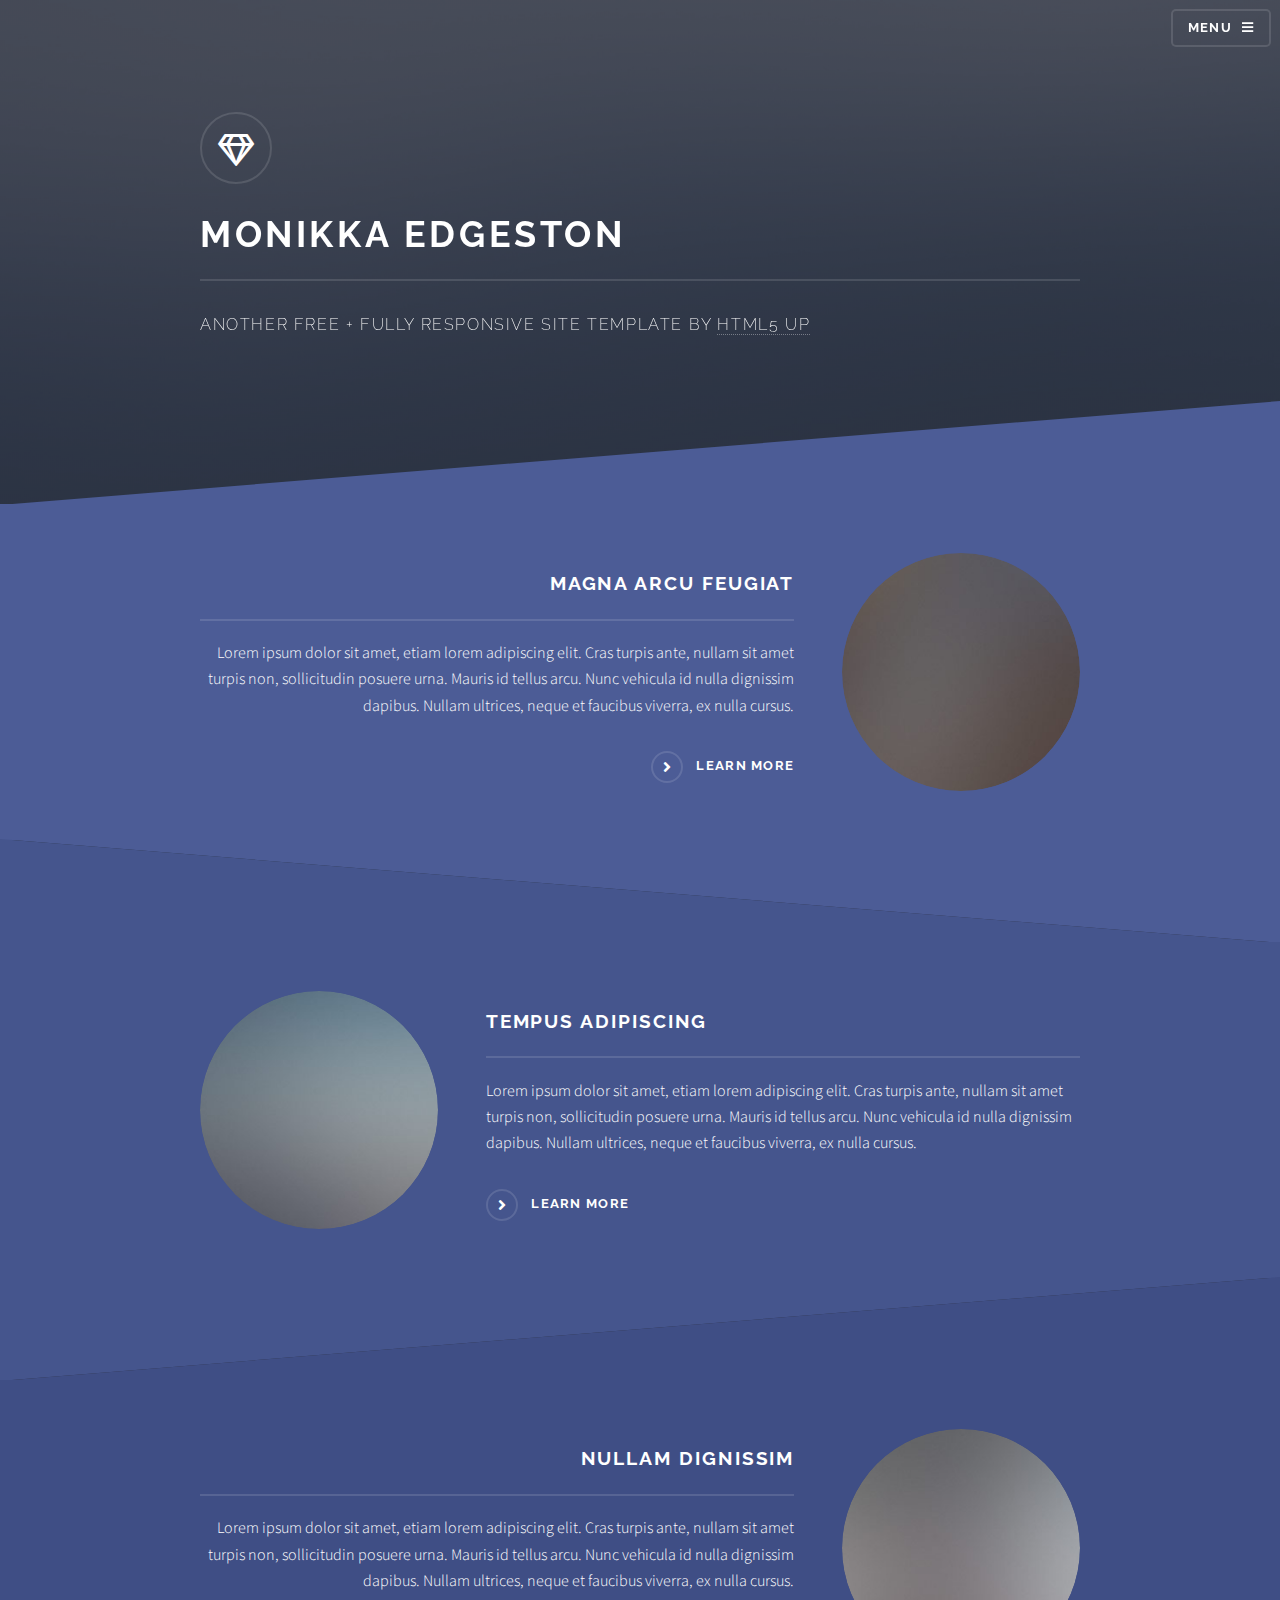
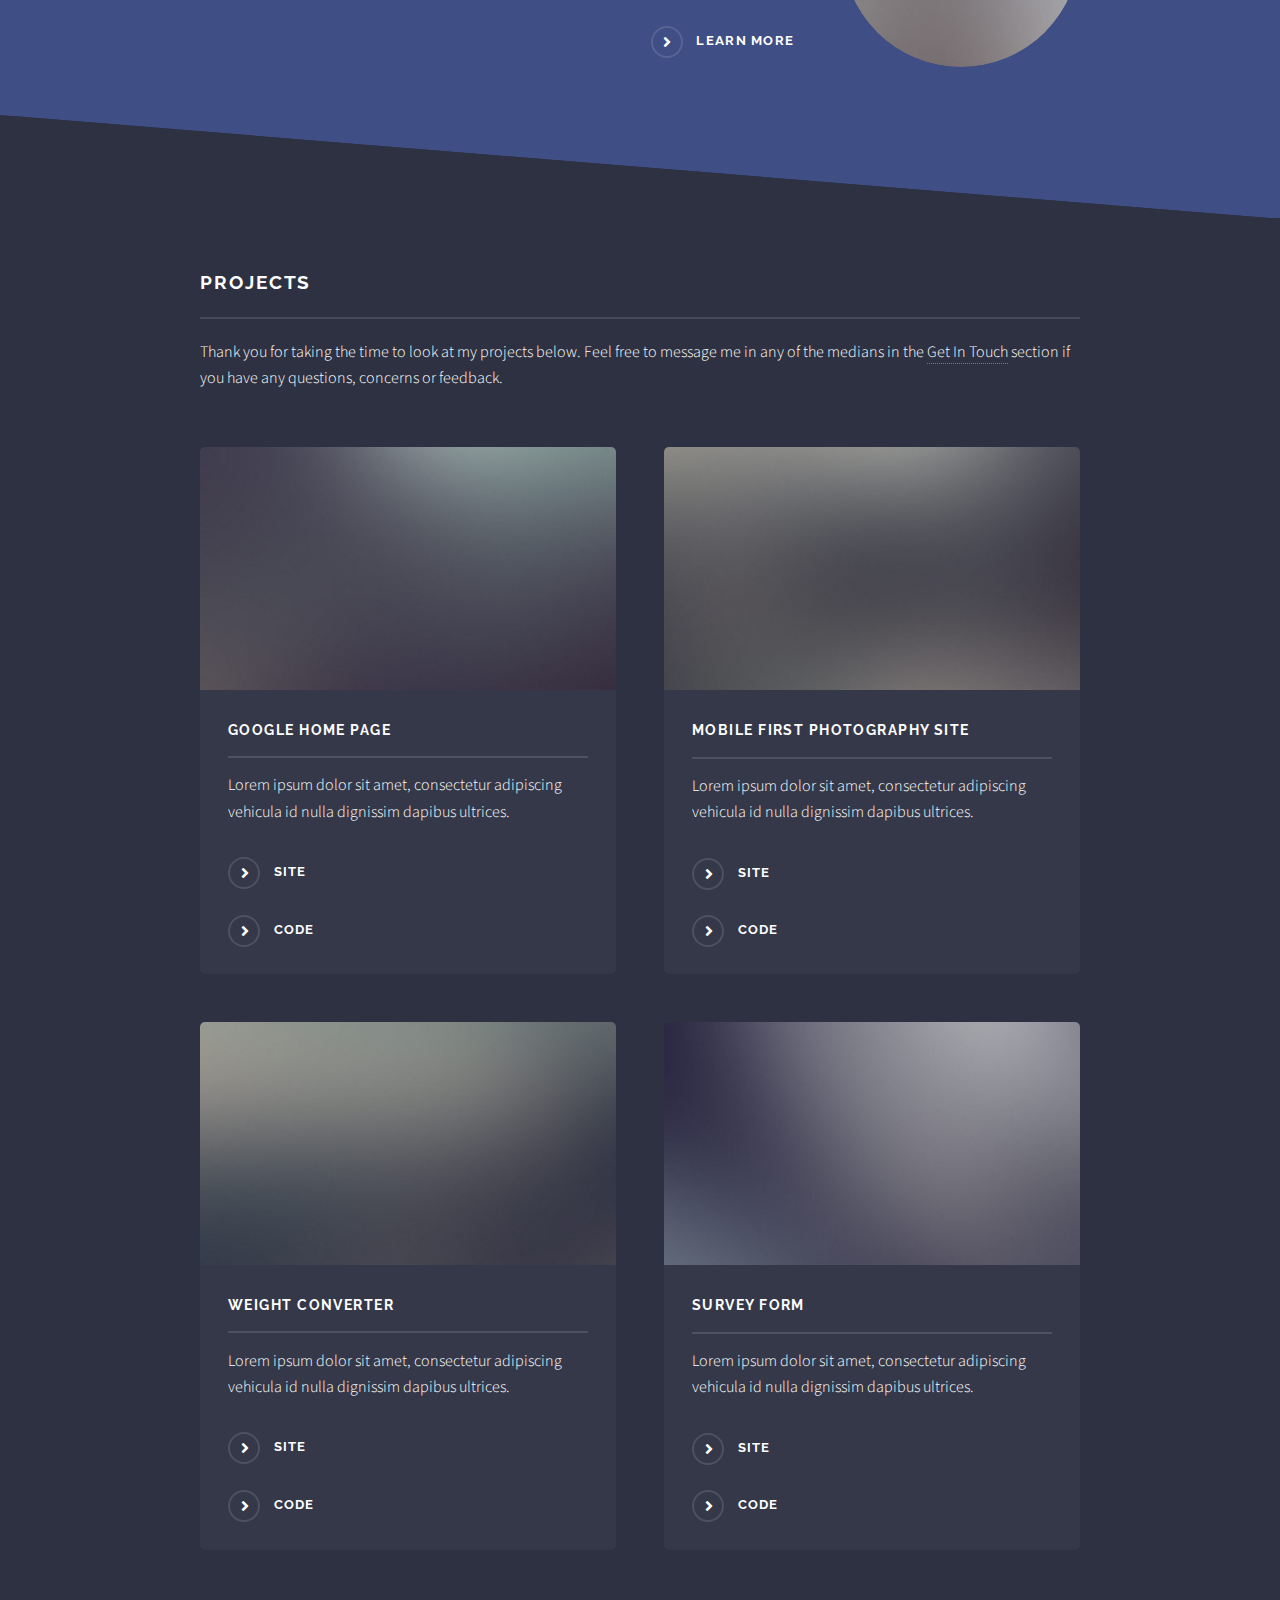
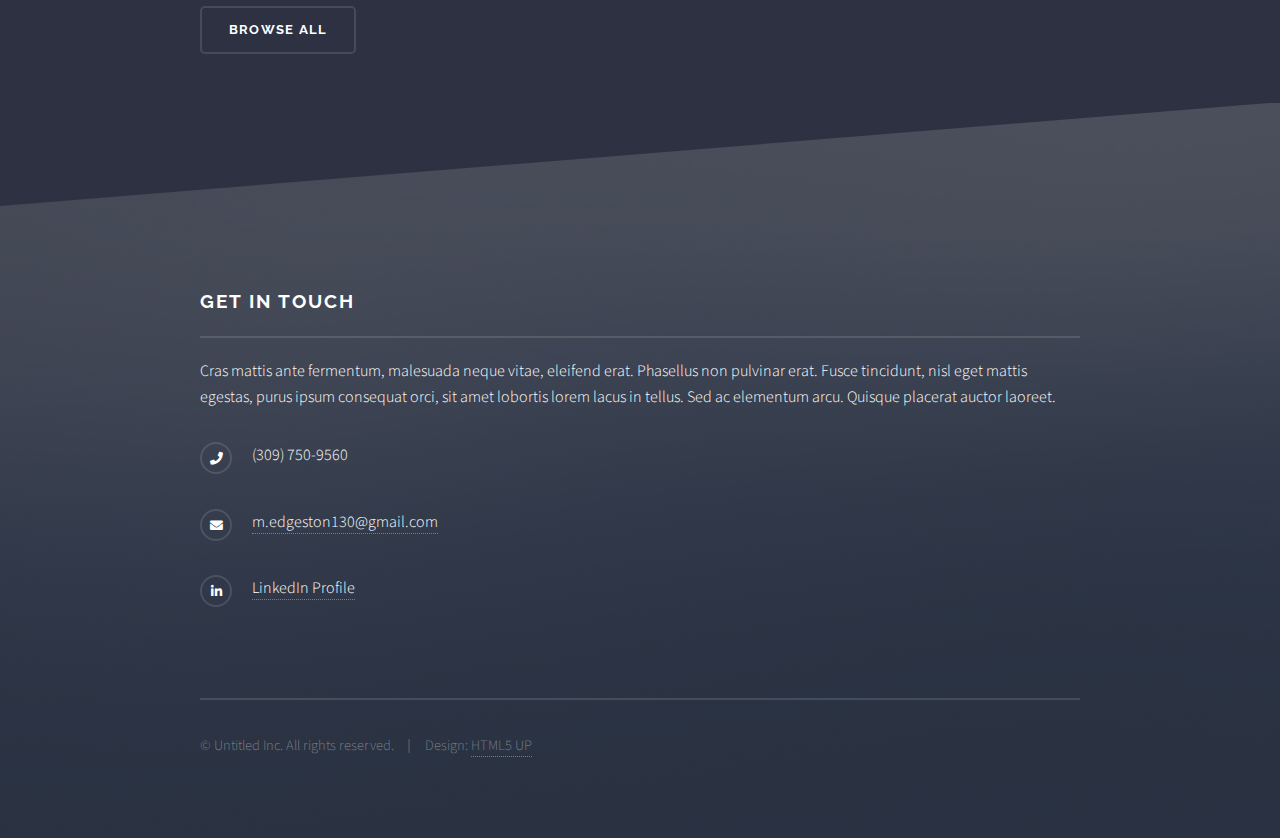
==== Portfolio/index.html @ 0de2838f "Add files via upload" ====
<!DOCTYPE HTML>
<!--
	Solid State by HTML5 UP
	html5up.net | @ajlkn
	Free for personal and commercial use under the CCA 3.0 license (html5up.net/license)
-->
<html>
	<head>
		<title>Monikka Edgeston</title>
		<meta charset="utf-8" />
		<meta name="viewport" content="width=device-width, initial-scale=1, user-scalable=no" />
		<link rel="stylesheet" href="assets/css/main.css" />
		<noscript><link rel="stylesheet" href="assets/css/noscript.css" /></noscript>
	</head>
	<body class="is-preload">

		<!-- Page Wrapper -->
			<div id="page-wrapper">

				<!-- Header -->
					<header id="header" class="alt">
						<h1><a href="index.html"></a></h1>
						<nav>
							<a href="#menu">Menu</a>
						</nav>
					</header>

				<!-- Menu -->
					<nav id="menu">
						<div class="inner">
							<h2>Menu</h2>
							<ul class="links">
								<li><a href="index.html">Home</a></li>
								<li><a href="generic.html">Generic</a></li>
								<li><a href="elements.html">Elements</a></li>
								<li><a href="#">Log In</a></li>
								<li><a href="#">Sign Up</a></li>
							</ul>
							<a href="#" class="close">Close</a>
						</div>
					</nav>

				<!-- Banner -->
					<section id="banner">
						<div class="inner">
							<div class="logo"><span class="icon fa-gem"></span></div>
							<h2>Monikka Edgeston</h2>
							<p>Another free + fully responsive site template by <a href="http://html5up.net">HTML5 UP</a></p>
						</div>
					</section>

				<!-- Wrapper -->
					<section id="wrapper">

						<!-- One -->
							<section id="one" class="wrapper spotlight style1">
								<div class="inner">
									<a href="#" class="image"><img src="images/pic01.jpg" alt="" /></a>
									<div class="content">
										<h2 class="major">Magna arcu feugiat</h2>
										<p>Lorem ipsum dolor sit amet, etiam lorem adipiscing elit. Cras turpis ante, nullam sit amet turpis non, sollicitudin posuere urna. Mauris id tellus arcu. Nunc vehicula id nulla dignissim dapibus. Nullam ultrices, neque et faucibus viverra, ex nulla cursus.</p>
										<a href="#" class="special">Learn more</a>
									</div>
								</div>
							</section>

						<!-- Two -->
							<section id="two" class="wrapper alt spotlight style2">
								<div class="inner">
									<a href="#" class="image"><img src="images/pic02.jpg" alt="" /></a>
									<div class="content">
										<h2 class="major">Tempus adipiscing</h2>
										<p>Lorem ipsum dolor sit amet, etiam lorem adipiscing elit. Cras turpis ante, nullam sit amet turpis non, sollicitudin posuere urna. Mauris id tellus arcu. Nunc vehicula id nulla dignissim dapibus. Nullam ultrices, neque et faucibus viverra, ex nulla cursus.</p>
										<a href="#" class="special">Learn more</a>
									</div>
								</div>
							</section>

						<!-- Three -->
							<section id="three" class="wrapper spotlight style3">
								<div class="inner">
									<a href="#" class="image"><img src="images/pic03.jpg" alt="" /></a>
									<div class="content">
										<h2 class="major">Nullam dignissim</h2>
										<p>Lorem ipsum dolor sit amet, etiam lorem adipiscing elit. Cras turpis ante, nullam sit amet turpis non, sollicitudin posuere urna. Mauris id tellus arcu. Nunc vehicula id nulla dignissim dapibus. Nullam ultrices, neque et faucibus viverra, ex nulla cursus.</p>
										<a href="#" class="special">Learn more</a>
									</div>
								</div>
							</section>

						<!-- Four -->
							<section id="four" class="wrapper alt style1">
								<div class="inner">
									<h2 class="major">Projects</h2>
									<p>Thank you for taking the time to look at my projects below. Feel free to message me in any of the medians in the <a href="#">Get In Touch</a> section if you have any questions, concerns or feedback.</p>
									<section class="features">
										<article>
											<a href="#" class="image"><img src="images/pic04.jpg" alt="Google Home Page Project" /></a>
											<h3 class="major">Google Home Page</h3>
											<p>Lorem ipsum dolor sit amet, consectetur adipiscing vehicula id nulla dignissim dapibus ultrices.</p>
											<a href="https://monikkakindacodes.github.io/google-homepage/" class="special" target="_blank" rel="noopener noreferrer">Site</a>
											<a href="https://github.com/MonikkaKindaCodes/Mobile-First-Photography-Site" class="special" target="_blank" rel="noopener noreferrer">Code</a>
										</article>
										<article>
											<a href="#" class="image"><img src="images/pic05.jpg" alt="" /></a>
											<h3 class="major">Mobile First Photography Site</h3>
											<p>Lorem ipsum dolor sit amet, consectetur adipiscing vehicula id nulla dignissim dapibus ultrices.</p>
											<a href="https://monikkakindacodes.github.io/Mobile-First-Photography-Site/" class="special" target="_blank" rel="noopener noreferrer">Site</a>
											<a href="https://github.com/MonikkaKindaCodes/Mobile-First-Photography-Site" class="special" target="_blank" rel="noopener noreferrer">Code</a>
										</article>
										<article>
											<a href="#" class="image"><img src="images/pic06.jpg" alt="" /></a>
											<h3 class="major">Weight Converter</h3>
											<p>Lorem ipsum dolor sit amet, consectetur adipiscing vehicula id nulla dignissim dapibus ultrices.</p>
											<a href="https://monikkakindacodes.github.io/Weight-Converter/" class="special" target="_blank" rel="noopener noreferrer">Site</a>
											<a href="https://github.com/MonikkaKindaCodes/Weight-Converter" class="special" target="_blank" rel="noopener noreferrer">Code</a>
										</article>
										<article>
											<a href="#" class="image"><img src="images/pic07.jpg" alt="" /></a>
											<h3 class="major">Survey Form</h3>
											<p>Lorem ipsum dolor sit amet, consectetur adipiscing vehicula id nulla dignissim dapibus ultrices.</p>
											<a href="https://monikkakindacodes.github.io/Weight-Converter/" class="special" target="_blank" rel="noopener noreferrer">Site</a>
											<a href="https://monikkakindacodes.github.io/Weight-Converter/" class="special" target="_blank" rel="noopener noreferrer">Code</a>
										</article>
									</section>
									<ul class="actions">
										<li><a href="#" class="button">Browse All</a></li>
									</ul>
								</div>
							</section>

					</section>

				<!-- Footer -->
					<section id="footer">
						<div class="inner">
							<h2 class="major">Get in touch</h2>
							<p>Cras mattis ante fermentum, malesuada neque vitae, eleifend erat. Phasellus non pulvinar erat. Fusce tincidunt, nisl eget mattis egestas, purus ipsum consequat orci, sit amet lobortis lorem lacus in tellus. Sed ac elementum arcu. Quisque placerat auctor laoreet.</p>
							<ul class="contact">
								<li class="icon solid fa-phone">(309) 750-9560</li>
								<li class="icon solid fa-envelope"><a href="#">m.edgeston130@gmail.com</a></li>
								<li class="icon brands fa-linkedin-in"><a href="#">LinkedIn Profile</a></li>
							</ul>
							<ul class="copyright">
								<li>&copy; Untitled Inc. All rights reserved.</li><li>Design: <a href="http://html5up.net">HTML5 UP</a></li>
							</ul>
						</div>
					</section>

			</div>

		<!-- Scripts -->
			<script src="assets/js/jquery.min.js"></script>
			<script src="assets/js/jquery.scrollex.min.js"></script>
			<script src="assets/js/browser.min.js"></script>
			<script src="assets/js/breakpoints.min.js"></script>
			<script src="assets/js/util.js"></script>
			<script src="assets/js/main.js"></script>

	</body>
</html>
---- Portfolio/assets/css/main.css ----
@import url(fontawesome-all.min.css);
@import url("https://fonts.googleapis.com/css?family=Raleway:200,700|Source+Sans+Pro:300,600,300italic,600italic");

/*
	Solid State by HTML5 UP
	html5up.net | @ajlkn
	Free for personal and commercial use under the CCA 3.0 license (html5up.net/license)
*/

html, body, div, span, applet, object,
iframe, h1, h2, h3, h4, h5, h6, p, blockquote,
pre, a, abbr, acronym, address, big, cite,
code, del, dfn, em, img, ins, kbd, q, s, samp,
small, strike, strong, sub, sup, tt, var, b,
u, i, center, dl, dt, dd, ol, ul, li, fieldset,
form, label, legend, table, caption, tbody,
tfoot, thead, tr, th, td, article, aside,
canvas, details, embed, figure, figcaption,
footer, header, hgroup, menu, nav, output, ruby,
section, summary, time, mark, audio, video {
	margin: 0;
	padding: 0;
	border: 0;
	font-size: 100%;
	font: inherit;
	vertical-align: baseline;}

article, aside, details, figcaption, figure,
footer, header, hgroup, menu, nav, section {
	display: block;}

body {
	line-height: 1;
}

ol, ul {
	list-style: none;
}

blockquote, q {
	quotes: none;
}

	blockquote:before, blockquote:after, q:before, q:after {
		content: '';
		content: none;
	}

table {
	border-collapse: collapse;
	border-spacing: 0;
}

body {
	-webkit-text-size-adjust: none;
}

mark {
	background-color: transparent;
	color: inherit;
}

input::-moz-focus-inner {
	border: 0;
	padding: 0;
}

input, select, textarea {
	-moz-appearance: none;
	-webkit-appearance: none;
	-ms-appearance: none;
	appearance: none;
}

/* Basic */

	@-ms-viewport {
		width: device-width;
	}

	body {
		-ms-overflow-style: scrollbar;
	}

	@media screen and (max-width: 480px) {

		html, body {
			min-width: 320px;
		}

	}

	html {
		box-sizing: border-box;
	}

	*, *:before, *:after {
		box-sizing: inherit;
	}

	body {
		background-color: #2e3141;
		background-image: linear-gradient(to top, rgba(46, 49, 65, 0.8), rgba(46, 49, 65, 0.8)), url("../../images/bg.jpg");
		background-size: auto, cover;
		background-attachment: fixed, fixed;
		background-position: center, center;
	}

		body.is-preload *, body.is-preload *:before, body.is-preload *:after {
			-moz-animation: none !important;
			-webkit-animation: none !important;
			-ms-animation: none !important;
			animation: none !important;
			-moz-transition: none !important;
			-webkit-transition: none !important;
			-ms-transition: none !important;
			transition: none !important;
		}

/* Type */

	body, input, select, textarea {
		color: #ffffff;
		font-family: "Source Sans Pro", Helvetica, sans-serif;
		font-size: 16.5pt;
		font-weight: 300;
		line-height: 1.65;
	}

		@media screen and (max-width: 1680px) {

			body, input, select, textarea {
				font-size: 13pt;
			}

		}

		@media screen and (max-width: 1280px) {

			body, input, select, textarea {
				font-size: 12pt;
			}

		}

		@media screen and (max-width: 980px) {

			body, input, select, textarea {
				font-size: 12pt;
			}

		}

		@media screen and (max-width: 736px) {

			body, input, select, textarea {
				font-size: 12pt;
			}

		}

		@media screen and (max-width: 480px) {

			body, input, select, textarea {
				font-size: 12pt;
			}

		}

	a {
		-moz-transition: color 0.2s ease-in-out, border-bottom-color 0.2s ease-in-out;
		-webkit-transition: color 0.2s ease-in-out, border-bottom-color 0.2s ease-in-out;
		-ms-transition: color 0.2s ease-in-out, border-bottom-color 0.2s ease-in-out;
		transition: color 0.2s ease-in-out, border-bottom-color 0.2s ease-in-out;
		border-bottom: dotted 1px rgba(255, 255, 255, 0.35);
		color: #ffffff;
		text-decoration: none;
	}

		a:hover {
			border-bottom-color: transparent;
			color: #ffffff !important;
		}

		a.special:not(.button) {
			text-decoration: none;
			border-bottom: 0;
			display: block;
			font-family: Raleway, Helvetica, sans-serif;
			font-size: 0.8em;
			font-weight: 700;
			letter-spacing: 0.1em;
			margin: 0 0 2em 0;
			text-transform: uppercase;
		}

			a.special:not(.button):before {
				-moz-osx-font-smoothing: grayscale;
				-webkit-font-smoothing: antialiased;
				display: inline-block;
				font-style: normal;
				font-variant: normal;
				text-rendering: auto;
				line-height: 1;
				text-transform: none !important;
				font-family: 'Font Awesome 5 Free';
				font-weight: 900;
			}

			a.special:not(.button):before {
				-moz-transition: background-color 0.2s ease-in-out;
				-webkit-transition: background-color 0.2s ease-in-out;
				-ms-transition: background-color 0.2s ease-in-out;
				transition: background-color 0.2s ease-in-out;
				border-radius: 100%;
				border: solid 2px rgba(255, 255, 255, 0.125);
				content: '\f105';
				display: inline-block;
				font-size: 1.25em;
				height: 2em;
				line-height: 1.75em;
				margin-right: 0.85em;
				text-align: center;
				text-indent: 0.15em;
				vertical-align: middle;
				width: 2em;
			}

			a.special:not(.button):hover:before {
				background-color: rgba(255, 255, 255, 0.025);
			}

			a.special:not(.button):active:before {
				background-color: rgba(255, 255, 255, 0.075);
			}

	strong, b {
		color: #ffffff;
		font-weight: 600;
	}

	em, i {
		font-style: italic;
	}

	p {
		margin: 0 0 2em 0;
	}

	h1, h2, h3, h4, h5, h6 {
		color: #ffffff;
		font-family: Raleway, Helvetica, sans-serif;
		font-weight: 700;
		letter-spacing: 0.1em;
		margin: 0 0 1em 0;
		text-transform: uppercase;
	}

		h1 a, h2 a, h3 a, h4 a, h5 a, h6 a {
			color: inherit;
			text-decoration: none;
			border-bottom: 0;
		}

		h1 span, h2 span, h3 span, h4 span, h5 span, h6 span {
			font-weight: 200;
		}

		h1.major, h2.major, h3.major, h4.major, h5.major, h6.major {
			padding-bottom: 1em;
			border-bottom: solid 2px rgba(255, 255, 255, 0.125);
		}

	h2 {
		font-size: 1.2em;
	}

	h3 {
		font-size: 0.9em;
	}

	h4 {
		font-size: 0.7em;
	}

	h5 {
		font-size: 0.7em;
	}

	h6 {
		font-size: 0.7em;
	}

	@media screen and (max-width: 736px) {

		h2 {
			font-size: 1em;
		}

		h3 {
			font-size: 0.8em;
		}

	}

	sub {
		font-size: 0.8em;
		position: relative;
		top: 0.5em;
	}

	sup {
		font-size: 0.8em;
		position: relative;
		top: -0.5em;
	}

	blockquote {
		border-left: solid 4px rgba(255, 255, 255, 0.125);
		font-style: italic;
		margin: 0 0 2em 0;
		padding: 0.5em 0 0.5em 2em;
	}

	code {
		background: rgba(255, 255, 255, 0.025);
		border-radius: 5px;
		border: solid 2px rgba(255, 255, 255, 0.125);
		font-family: "Courier New", monospace;
		font-size: 0.9em;
		margin: 0 0.25em;
		padding: 0.25em 0.65em;
	}

	pre {
		-webkit-overflow-scrolling: touch;
		font-family: "Courier New", monospace;
		font-size: 0.9em;
		margin: 0 0 2em 0;
	}

		pre code {
			display: block;
			line-height: 1.75em;
			padding: 1em 1.5em;
			overflow-x: auto;
		}

	hr {
		border: 0;
		border-bottom: solid 2px rgba(255, 255, 255, 0.125);
		margin: 2.5em 0;
	}

		hr.major {
			margin: 4em 0;
		}

	.align-left {
		text-align: left;
	}

	.align-center {
		text-align: center;
	}

	.align-right {
		text-align: right;
	}

/* Row */

	.row {
		display: flex;
		flex-wrap: wrap;
		box-sizing: border-box;
		align-items: stretch;
	}

		.row > * {
			box-sizing: border-box;
		}

		.row.gtr-uniform > * > :last-child {
			margin-bottom: 0;
		}

		.row.aln-left {
			justify-content: flex-start;
		}

		.row.aln-center {
			justify-content: center;
		}

		.row.aln-right {
			justify-content: flex-end;
		}

		.row.aln-top {
			align-items: flex-start;
		}

		.row.aln-middle {
			align-items: center;
		}

		.row.aln-bottom {
			align-items: flex-end;
		}

		.row > .imp {
			order: -1;
		}

		.row > .col-1 {
			width: 8.33333%;
		}

		.row > .off-1 {
			margin-left: 8.33333%;
		}

		.row > .col-2 {
			width: 16.66667%;
		}

		.row > .off-2 {
			margin-left: 16.66667%;
		}

		.row > .col-3 {
			width: 25%;
		}

		.row > .off-3 {
			margin-left: 25%;
		}

		.row > .col-4 {
			width: 33.33333%;
		}

		.row > .off-4 {
			margin-left: 33.33333%;
		}

		.row > .col-5 {
			width: 41.66667%;
		}

		.row > .off-5 {
			margin-left: 41.66667%;
		}

		.row > .col-6 {
			width: 50%;
		}

		.row > .off-6 {
			margin-left: 50%;
		}

		.row > .col-7 {
			width: 58.33333%;
		}

		.row > .off-7 {
			margin-left: 58.33333%;
		}

		.row > .col-8 {
			width: 66.66667%;
		}

		.row > .off-8 {
			margin-left: 66.66667%;
		}

		.row > .col-9 {
			width: 75%;
		}

		.row > .off-9 {
			margin-left: 75%;
		}

		.row > .col-10 {
			width: 83.33333%;
		}

		.row > .off-10 {
			margin-left: 83.33333%;
		}

		.row > .col-11 {
			width: 91.66667%;
		}

		.row > .off-11 {
			margin-left: 91.66667%;
		}

		.row > .col-12 {
			width: 100%;
		}

		.row > .off-12 {
			margin-left: 100%;
		}

		.row.gtr-0 {
			margin-top: 0;
			margin-left: 0em;
		}

			.row.gtr-0 > * {
				padding: 0 0 0 0em;
			}

			.row.gtr-0.gtr-uniform {
				margin-top: 0em;
			}

				.row.gtr-0.gtr-uniform > * {
					padding-top: 0em;
				}

		.row.gtr-25 {
			margin-top: 0;
			margin-left: -0.4375em;
		}

			.row.gtr-25 > * {
				padding: 0 0 0 0.4375em;
			}

			.row.gtr-25.gtr-uniform {
				margin-top: -0.4375em;
			}

				.row.gtr-25.gtr-uniform > * {
					padding-top: 0.4375em;
				}

		.row.gtr-50 {
			margin-top: 0;
			margin-left: -0.875em;
		}

			.row.gtr-50 > * {
				padding: 0 0 0 0.875em;
			}

			.row.gtr-50.gtr-uniform {
				margin-top: -0.875em;
			}

				.row.gtr-50.gtr-uniform > * {
					padding-top: 0.875em;
				}

		.row {
			margin-top: 0;
			margin-left: -1.75em;
		}

			.row > * {
				padding: 0 0 0 1.75em;
			}

			.row.gtr-uniform {
				margin-top: -1.75em;
			}

				.row.gtr-uniform > * {
					padding-top: 1.75em;
				}

		.row.gtr-150 {
			margin-top: 0;
			margin-left: -2.625em;
		}

			.row.gtr-150 > * {
				padding: 0 0 0 2.625em;
			}

			.row.gtr-150.gtr-uniform {
				margin-top: -2.625em;
			}

				.row.gtr-150.gtr-uniform > * {
					padding-top: 2.625em;
				}

		.row.gtr-200 {
			margin-top: 0;
			margin-left: -3.5em;
		}

			.row.gtr-200 > * {
				padding: 0 0 0 3.5em;
			}

			.row.gtr-200.gtr-uniform {
				margin-top: -3.5em;
			}

				.row.gtr-200.gtr-uniform > * {
					padding-top: 3.5em;
				}

		@media screen and (max-width: 1680px) {

			.row {
				display: flex;
				flex-wrap: wrap;
				box-sizing: border-box;
				align-items: stretch;
			}

				.row > * {
					box-sizing: border-box;
				}

				.row.gtr-uniform > * > :last-child {
					margin-bottom: 0;
				}

				.row.aln-left {
					justify-content: flex-start;
				}

				.row.aln-center {
					justify-content: center;
				}

				.row.aln-right {
					justify-content: flex-end;
				}

				.row.aln-top {
					align-items: flex-start;
				}

				.row.aln-middle {
					align-items: center;
				}

				.row.aln-bottom {
					align-items: flex-end;
				}

				.row > .imp-xlarge {
					order: -1;
				}

				.row > .col-1-xlarge {
					width: 8.33333%;
				}

				.row > .off-1-xlarge {
					margin-left: 8.33333%;
				}

				.row > .col-2-xlarge {
					width: 16.66667%;
				}

				.row > .off-2-xlarge {
					margin-left: 16.66667%;
				}

				.row > .col-3-xlarge {
					width: 25%;
				}

				.row > .off-3-xlarge {
					margin-left: 25%;
				}

				.row > .col-4-xlarge {
					width: 33.33333%;
				}

				.row > .off-4-xlarge {
					margin-left: 33.33333%;
				}

				.row > .col-5-xlarge {
					width: 41.66667%;
				}

				.row > .off-5-xlarge {
					margin-left: 41.66667%;
				}

				.row > .col-6-xlarge {
					width: 50%;
				}

				.row > .off-6-xlarge {
					margin-left: 50%;
				}

				.row > .col-7-xlarge {
					width: 58.33333%;
				}

				.row > .off-7-xlarge {
					margin-left: 58.33333%;
				}

				.row > .col-8-xlarge {
					width: 66.66667%;
				}

				.row > .off-8-xlarge {
					margin-left: 66.66667%;
				}

				.row > .col-9-xlarge {
					width: 75%;
				}

				.row > .off-9-xlarge {
					margin-left: 75%;
				}

				.row > .col-10-xlarge {
					width: 83.33333%;
				}

				.row > .off-10-xlarge {
					margin-left: 83.33333%;
				}

				.row > .col-11-xlarge {
					width: 91.66667%;
				}

				.row > .off-11-xlarge {
					margin-left: 91.66667%;
				}

				.row > .col-12-xlarge {
					width: 100%;
				}

				.row > .off-12-xlarge {
					margin-left: 100%;
				}

				.row.gtr-0 {
					margin-top: 0;
					margin-left: 0em;
				}

					.row.gtr-0 > * {
						padding: 0 0 0 0em;
					}

					.row.gtr-0.gtr-uniform {
						margin-top: 0em;
					}

						.row.gtr-0.gtr-uniform > * {
							padding-top: 0em;
						}

				.row.gtr-25 {
					margin-top: 0;
					margin-left: -0.4375em;
				}

					.row.gtr-25 > * {
						padding: 0 0 0 0.4375em;
					}

					.row.gtr-25.gtr-uniform {
						margin-top: -0.4375em;
					}

						.row.gtr-25.gtr-uniform > * {
							padding-top: 0.4375em;
						}

				.row.gtr-50 {
					margin-top: 0;
					margin-left: -0.875em;
				}

					.row.gtr-50 > * {
						padding: 0 0 0 0.875em;
					}

					.row.gtr-50.gtr-uniform {
						margin-top: -0.875em;
					}

						.row.gtr-50.gtr-uniform > * {
							padding-top: 0.875em;
						}

				.row {
					margin-top: 0;
					margin-left: -1.75em;
				}

					.row > * {
						padding: 0 0 0 1.75em;
					}

					.row.gtr-uniform {
						margin-top: -1.75em;
					}

						.row.gtr-uniform > * {
							padding-top: 1.75em;
						}

				.row.gtr-150 {
					margin-top: 0;
					margin-left: -2.625em;
				}

					.row.gtr-150 > * {
						padding: 0 0 0 2.625em;
					}

					.row.gtr-150.gtr-uniform {
						margin-top: -2.625em;
					}

						.row.gtr-150.gtr-uniform > * {
							padding-top: 2.625em;
						}

				.row.gtr-200 {
					margin-top: 0;
					margin-left: -3.5em;
				}

					.row.gtr-200 > * {
						padding: 0 0 0 3.5em;
					}

					.row.gtr-200.gtr-uniform {
						margin-top: -3.5em;
					}

						.row.gtr-200.gtr-uniform > * {
							padding-top: 3.5em;
						}

		}

		@media screen and (max-width: 1280px) {

			.row {
				display: flex;
				flex-wrap: wrap;
				box-sizing: border-box;
				align-items: stretch;
			}

				.row > * {
					box-sizing: border-box;
				}

				.row.gtr-uniform > * > :last-child {
					margin-bottom: 0;
				}

				.row.aln-left {
					justify-content: flex-start;
				}

				.row.aln-center {
					justify-content: center;
				}

				.row.aln-right {
					justify-content: flex-end;
				}

				.row.aln-top {
					align-items: flex-start;
				}

				.row.aln-middle {
					align-items: center;
				}

				.row.aln-bottom {
					align-items: flex-end;
				}

				.row > .imp-large {
					order: -1;
				}

				.row > .col-1-large {
					width: 8.33333%;
				}

				.row > .off-1-large {
					margin-left: 8.33333%;
				}

				.row > .col-2-large {
					width: 16.66667%;
				}

				.row > .off-2-large {
					margin-left: 16.66667%;
				}

				.row > .col-3-large {
					width: 25%;
				}

				.row > .off-3-large {
					margin-left: 25%;
				}

				.row > .col-4-large {
					width: 33.33333%;
				}

				.row > .off-4-large {
					margin-left: 33.33333%;
				}

				.row > .col-5-large {
					width: 41.66667%;
				}

				.row > .off-5-large {
					margin-left: 41.66667%;
				}

				.row > .col-6-large {
					width: 50%;
				}

				.row > .off-6-large {
					margin-left: 50%;
				}

				.row > .col-7-large {
					width: 58.33333%;
				}

				.row > .off-7-large {
					margin-left: 58.33333%;
				}

				.row > .col-8-large {
					width: 66.66667%;
				}

				.row > .off-8-large {
					margin-left: 66.66667%;
				}

				.row > .col-9-large {
					width: 75%;
				}

				.row > .off-9-large {
					margin-left: 75%;
				}

				.row > .col-10-large {
					width: 83.33333%;
				}

				.row > .off-10-large {
					margin-left: 83.33333%;
				}

				.row > .col-11-large {
					width: 91.66667%;
				}

				.row > .off-11-large {
					margin-left: 91.66667%;
				}

				.row > .col-12-large {
					width: 100%;
				}

				.row > .off-12-large {
					margin-left: 100%;
				}

				.row.gtr-0 {
					margin-top: 0;
					margin-left: 0em;
				}

					.row.gtr-0 > * {
						padding: 0 0 0 0em;
					}

					.row.gtr-0.gtr-uniform {
						margin-top: 0em;
					}

						.row.gtr-0.gtr-uniform > * {
							padding-top: 0em;
						}

				.row.gtr-25 {
					margin-top: 0;
					margin-left: -0.4375em;
				}

					.row.gtr-25 > * {
						padding: 0 0 0 0.4375em;
					}

					.row.gtr-25.gtr-uniform {
						margin-top: -0.4375em;
					}

						.row.gtr-25.gtr-uniform > * {
							padding-top: 0.4375em;
						}

				.row.gtr-50 {
					margin-top: 0;
					margin-left: -0.875em;
				}

					.row.gtr-50 > * {
						padding: 0 0 0 0.875em;
					}

					.row.gtr-50.gtr-uniform {
						margin-top: -0.875em;
					}

						.row.gtr-50.gtr-uniform > * {
							padding-top: 0.875em;
						}

				.row {
					margin-top: 0;
					margin-left: -1.75em;
				}

					.row > * {
						padding: 0 0 0 1.75em;
					}

					.row.gtr-uniform {
						margin-top: -1.75em;
					}

						.row.gtr-uniform > * {
							padding-top: 1.75em;
						}

				.row.gtr-150 {
					margin-top: 0;
					margin-left: -2.625em;
				}

					.row.gtr-150 > * {
						padding: 0 0 0 2.625em;
					}

					.row.gtr-150.gtr-uniform {
						margin-top: -2.625em;
					}

						.row.gtr-150.gtr-uniform > * {
							padding-top: 2.625em;
						}

				.row.gtr-200 {
					margin-top: 0;
					margin-left: -3.5em;
				}

					.row.gtr-200 > * {
						padding: 0 0 0 3.5em;
					}

					.row.gtr-200.gtr-uniform {
						margin-top: -3.5em;
					}

						.row.gtr-200.gtr-uniform > * {
							padding-top: 3.5em;
						}

		}

		@media screen and (max-width: 980px) {

			.row {
				display: flex;
				flex-wrap: wrap;
				box-sizing: border-box;
				align-items: stretch;
			}

				.row > * {
					box-sizing: border-box;
				}

				.row.gtr-uniform > * > :last-child {
					margin-bottom: 0;
				}

				.row.aln-left {
					justify-content: flex-start;
				}

				.row.aln-center {
					justify-content: center;
				}

				.row.aln-right {
					justify-content: flex-end;
				}

				.row.aln-top {
					align-items: flex-start;
				}

				.row.aln-middle {
					align-items: center;
				}

				.row.aln-bottom {
					align-items: flex-end;
				}

				.row > .imp-medium {
					order: -1;
				}

				.row > .col-1-medium {
					width: 8.33333%;
				}

				.row > .off-1-medium {
					margin-left: 8.33333%;
				}

				.row > .col-2-medium {
					width: 16.66667%;
				}

				.row > .off-2-medium {
					margin-left: 16.66667%;
				}

				.row > .col-3-medium {
					width: 25%;
				}

				.row > .off-3-medium {
					margin-left: 25%;
				}

				.row > .col-4-medium {
					width: 33.33333%;
				}

				.row > .off-4-medium {
					margin-left: 33.33333%;
				}

				.row > .col-5-medium {
					width: 41.66667%;
				}

				.row > .off-5-medium {
					margin-left: 41.66667%;
				}

				.row > .col-6-medium {
					width: 50%;
				}

				.row > .off-6-medium {
					margin-left: 50%;
				}

				.row > .col-7-medium {
					width: 58.33333%;
				}

				.row > .off-7-medium {
					margin-left: 58.33333%;
				}

				.row > .col-8-medium {
					width: 66.66667%;
				}

				.row > .off-8-medium {
					margin-left: 66.66667%;
				}

				.row > .col-9-medium {
					width: 75%;
				}

				.row > .off-9-medium {
					margin-left: 75%;
				}

				.row > .col-10-medium {
					width: 83.33333%;
				}

				.row > .off-10-medium {
					margin-left: 83.33333%;
				}

				.row > .col-11-medium {
					width: 91.66667%;
				}

				.row > .off-11-medium {
					margin-left: 91.66667%;
				}

				.row > .col-12-medium {
					width: 100%;
				}

				.row > .off-12-medium {
					margin-left: 100%;
				}

				.row.gtr-0 {
					margin-top: 0;
					margin-left: 0em;
				}

					.row.gtr-0 > * {
						padding: 0 0 0 0em;
					}

					.row.gtr-0.gtr-uniform {
						margin-top: 0em;
					}

						.row.gtr-0.gtr-uniform > * {
							padding-top: 0em;
						}

				.row.gtr-25 {
					margin-top: 0;
					margin-left: -0.4375em;
				}

					.row.gtr-25 > * {
						padding: 0 0 0 0.4375em;
					}

					.row.gtr-25.gtr-uniform {
						margin-top: -0.4375em;
					}

						.row.gtr-25.gtr-uniform > * {
							padding-top: 0.4375em;
						}

				.row.gtr-50 {
					margin-top: 0;
					margin-left: -0.875em;
				}

					.row.gtr-50 > * {
						padding: 0 0 0 0.875em;
					}

					.row.gtr-50.gtr-uniform {
						margin-top: -0.875em;
					}

						.row.gtr-50.gtr-uniform > * {
							padding-top: 0.875em;
						}

				.row {
					margin-top: 0;
					margin-left: -1.75em;
				}

					.row > * {
						padding: 0 0 0 1.75em;
					}

					.row.gtr-uniform {
						margin-top: -1.75em;
					}

						.row.gtr-uniform > * {
							padding-top: 1.75em;
						}

				.row.gtr-150 {
					margin-top: 0;
					margin-left: -2.625em;
				}

					.row.gtr-150 > * {
						padding: 0 0 0 2.625em;
					}

					.row.gtr-150.gtr-uniform {
						margin-top: -2.625em;
					}

						.row.gtr-150.gtr-uniform > * {
							padding-top: 2.625em;
						}

				.row.gtr-200 {
					margin-top: 0;
					margin-left: -3.5em;
				}

					.row.gtr-200 > * {
						padding: 0 0 0 3.5em;
					}

					.row.gtr-200.gtr-uniform {
						margin-top: -3.5em;
					}

						.row.gtr-200.gtr-uniform > * {
							padding-top: 3.5em;
						}

		}

		@media screen and (max-width: 736px) {

			.row {
				display: flex;
				flex-wrap: wrap;
				box-sizing: border-box;
				align-items: stretch;
			}

				.row > * {
					box-sizing: border-box;
				}

				.row.gtr-uniform > * > :last-child {
					margin-bottom: 0;
				}

				.row.aln-left {
					justify-content: flex-start;
				}

				.row.aln-center {
					justify-content: center;
				}

				.row.aln-right {
					justify-content: flex-end;
				}

				.row.aln-top {
					align-items: flex-start;
				}

				.row.aln-middle {
					align-items: center;
				}

				.row.aln-bottom {
					align-items: flex-end;
				}

				.row > .imp-small {
					order: -1;
				}

				.row > .col-1-small {
					width: 8.33333%;
				}

				.row > .off-1-small {
					margin-left: 8.33333%;
				}

				.row > .col-2-small {
					width: 16.66667%;
				}

				.row > .off-2-small {
					margin-left: 16.66667%;
				}

				.row > .col-3-small {
					width: 25%;
				}

				.row > .off-3-small {
					margin-left: 25%;
				}

				.row > .col-4-small {
					width: 33.33333%;
				}

				.row > .off-4-small {
					margin-left: 33.33333%;
				}

				.row > .col-5-small {
					width: 41.66667%;
				}

				.row > .off-5-small {
					margin-left: 41.66667%;
				}

				.row > .col-6-small {
					width: 50%;
				}

				.row > .off-6-small {
					margin-left: 50%;
				}

				.row > .col-7-small {
					width: 58.33333%;
				}

				.row > .off-7-small {
					margin-left: 58.33333%;
				}

				.row > .col-8-small {
					width: 66.66667%;
				}

				.row > .off-8-small {
					margin-left: 66.66667%;
				}

				.row > .col-9-small {
					width: 75%;
				}

				.row > .off-9-small {
					margin-left: 75%;
				}

				.row > .col-10-small {
					width: 83.33333%;
				}

				.row > .off-10-small {
					margin-left: 83.33333%;
				}

				.row > .col-11-small {
					width: 91.66667%;
				}

				.row > .off-11-small {
					margin-left: 91.66667%;
				}

				.row > .col-12-small {
					width: 100%;
				}

				.row > .off-12-small {
					margin-left: 100%;
				}

				.row.gtr-0 {
					margin-top: 0;
					margin-left: 0em;
				}

					.row.gtr-0 > * {
						padding: 0 0 0 0em;
					}

					.row.gtr-0.gtr-uniform {
						margin-top: 0em;
					}

						.row.gtr-0.gtr-uniform > * {
							padding-top: 0em;
						}

				.row.gtr-25 {
					margin-top: 0;
					margin-left: -0.3125em;
				}

					.row.gtr-25 > * {
						padding: 0 0 0 0.3125em;
					}

					.row.gtr-25.gtr-uniform {
						margin-top: -0.3125em;
					}

						.row.gtr-25.gtr-uniform > * {
							padding-top: 0.3125em;
						}

				.row.gtr-50 {
					margin-top: 0;
					margin-left: -0.625em;
				}

					.row.gtr-50 > * {
						padding: 0 0 0 0.625em;
					}

					.row.gtr-50.gtr-uniform {
						margin-top: -0.625em;
					}

						.row.gtr-50.gtr-uniform > * {
							padding-top: 0.625em;
						}

				.row {
					margin-top: 0;
					margin-left: -1.25em;
				}

					.row > * {
						padding: 0 0 0 1.25em;
					}

					.row.gtr-uniform {
						margin-top: -1.25em;
					}

						.row.gtr-uniform > * {
							padding-top: 1.25em;
						}

				.row.gtr-150 {
					margin-top: 0;
					margin-left: -1.875em;
				}

					.row.gtr-150 > * {
						padding: 0 0 0 1.875em;
					}

					.row.gtr-150.gtr-uniform {
						margin-top: -1.875em;
					}

						.row.gtr-150.gtr-uniform > * {
							padding-top: 1.875em;
						}

				.row.gtr-200 {
					margin-top: 0;
					margin-left: -2.5em;
				}

					.row.gtr-200 > * {
						padding: 0 0 0 2.5em;
					}

					.row.gtr-200.gtr-uniform {
						margin-top: -2.5em;
					}

						.row.gtr-200.gtr-uniform > * {
							padding-top: 2.5em;
						}

		}

		@media screen and (max-width: 480px) {

			.row {
				display: flex;
				flex-wrap: wrap;
				box-sizing: border-box;
				align-items: stretch;
			}

				.row > * {
					box-sizing: border-box;
				}

				.row.gtr-uniform > * > :last-child {
					margin-bottom: 0;
				}

				.row.aln-left {
					justify-content: flex-start;
				}

				.row.aln-center {
					justify-content: center;
				}

				.row.aln-right {
					justify-content: flex-end;
				}

				.row.aln-top {
					align-items: flex-start;
				}

				.row.aln-middle {
					align-items: center;
				}

				.row.aln-bottom {
					align-items: flex-end;
				}

				.row > .imp-xsmall {
					order: -1;
				}

				.row > .col-1-xsmall {
					width: 8.33333%;
				}

				.row > .off-1-xsmall {
					margin-left: 8.33333%;
				}

				.row > .col-2-xsmall {
					width: 16.66667%;
				}

				.row > .off-2-xsmall {
					margin-left: 16.66667%;
				}

				.row > .col-3-xsmall {
					width: 25%;
				}

				.row > .off-3-xsmall {
					margin-left: 25%;
				}

				.row > .col-4-xsmall {
					width: 33.33333%;
				}

				.row > .off-4-xsmall {
					margin-left: 33.33333%;
				}

				.row > .col-5-xsmall {
					width: 41.66667%;
				}

				.row > .off-5-xsmall {
					margin-left: 41.66667%;
				}

				.row > .col-6-xsmall {
					width: 50%;
				}

				.row > .off-6-xsmall {
					margin-left: 50%;
				}

				.row > .col-7-xsmall {
					width: 58.33333%;
				}

				.row > .off-7-xsmall {
					margin-left: 58.33333%;
				}

				.row > .col-8-xsmall {
					width: 66.66667%;
				}

				.row > .off-8-xsmall {
					margin-left: 66.66667%;
				}

				.row > .col-9-xsmall {
					width: 75%;
				}

				.row > .off-9-xsmall {
					margin-left: 75%;
				}

				.row > .col-10-xsmall {
					width: 83.33333%;
				}

				.row > .off-10-xsmall {
					margin-left: 83.33333%;
				}

				.row > .col-11-xsmall {
					width: 91.66667%;
				}

				.row > .off-11-xsmall {
					margin-left: 91.66667%;
				}

				.row > .col-12-xsmall {
					width: 100%;
				}

				.row > .off-12-xsmall {
					margin-left: 100%;
				}

				.row.gtr-0 {
					margin-top: 0;
					margin-left: 0em;
				}

					.row.gtr-0 > * {
						padding: 0 0 0 0em;
					}

					.row.gtr-0.gtr-uniform {
						margin-top: 0em;
					}

						.row.gtr-0.gtr-uniform > * {
							padding-top: 0em;
						}

				.row.gtr-25 {
					margin-top: 0;
					margin-left: -0.3125em;
				}

					.row.gtr-25 > * {
						padding: 0 0 0 0.3125em;
					}

					.row.gtr-25.gtr-uniform {
						margin-top: -0.3125em;
					}

						.row.gtr-25.gtr-uniform > * {
							padding-top: 0.3125em;
						}

				.row.gtr-50 {
					margin-top: 0;
					margin-left: -0.625em;
				}

					.row.gtr-50 > * {
						padding: 0 0 0 0.625em;
					}

					.row.gtr-50.gtr-uniform {
						margin-top: -0.625em;
					}

						.row.gtr-50.gtr-uniform > * {
							padding-top: 0.625em;
						}

				.row {
					margin-top: 0;
					margin-left: -1.25em;
				}

					.row > * {
						padding: 0 0 0 1.25em;
					}

					.row.gtr-uniform {
						margin-top: -1.25em;
					}

						.row.gtr-uniform > * {
							padding-top: 1.25em;
						}

				.row.gtr-150 {
					margin-top: 0;
					margin-left: -1.875em;
				}

					.row.gtr-150 > * {
						padding: 0 0 0 1.875em;
					}

					.row.gtr-150.gtr-uniform {
						margin-top: -1.875em;
					}

						.row.gtr-150.gtr-uniform > * {
							padding-top: 1.875em;
						}

				.row.gtr-200 {
					margin-top: 0;
					margin-left: -2.5em;
				}

					.row.gtr-200 > * {
						padding: 0 0 0 2.5em;
					}

					.row.gtr-200.gtr-uniform {
						margin-top: -2.5em;
					}

						.row.gtr-200.gtr-uniform > * {
							padding-top: 2.5em;
						}

		}

		@media screen and (max-width: 360px) {

			.row {
				display: flex;
				flex-wrap: wrap;
				box-sizing: border-box;
				align-items: stretch;
			}

				.row > * {
					box-sizing: border-box;
				}

				.row.gtr-uniform > * > :last-child {
					margin-bottom: 0;
				}

				.row.aln-left {
					justify-content: flex-start;
				}

				.row.aln-center {
					justify-content: center;
				}

				.row.aln-right {
					justify-content: flex-end;
				}

				.row.aln-top {
					align-items: flex-start;
				}

				.row.aln-middle {
					align-items: center;
				}

				.row.aln-bottom {
					align-items: flex-end;
				}

				.row > .imp-xxsmall {
					order: -1;
				}

				.row > .col-1-xxsmall {
					width: 8.33333%;
				}

				.row > .off-1-xxsmall {
					margin-left: 8.33333%;
				}

				.row > .col-2-xxsmall {
					width: 16.66667%;
				}

				.row > .off-2-xxsmall {
					margin-left: 16.66667%;
				}

				.row > .col-3-xxsmall {
					width: 25%;
				}

				.row > .off-3-xxsmall {
					margin-left: 25%;
				}

				.row > .col-4-xxsmall {
					width: 33.33333%;
				}

				.row > .off-4-xxsmall {
					margin-left: 33.33333%;
				}

				.row > .col-5-xxsmall {
					width: 41.66667%;
				}

				.row > .off-5-xxsmall {
					margin-left: 41.66667%;
				}

				.row > .col-6-xxsmall {
					width: 50%;
				}

				.row > .off-6-xxsmall {
					margin-left: 50%;
				}

				.row > .col-7-xxsmall {
					width: 58.33333%;
				}

				.row > .off-7-xxsmall {
					margin-left: 58.33333%;
				}

				.row > .col-8-xxsmall {
					width: 66.66667%;
				}

				.row > .off-8-xxsmall {
					margin-left: 66.66667%;
				}

				.row > .col-9-xxsmall {
					width: 75%;
				}

				.row > .off-9-xxsmall {
					margin-left: 75%;
				}

				.row > .col-10-xxsmall {
					width: 83.33333%;
				}

				.row > .off-10-xxsmall {
					margin-left: 83.33333%;
				}

				.row > .col-11-xxsmall {
					width: 91.66667%;
				}

				.row > .off-11-xxsmall {
					margin-left: 91.66667%;
				}

				.row > .col-12-xxsmall {
					width: 100%;
				}

				.row > .off-12-xxsmall {
					margin-left: 100%;
				}

				.row.gtr-0 {
					margin-top: 0;
					margin-left: 0em;
				}

					.row.gtr-0 > * {
						padding: 0 0 0 0em;
					}

					.row.gtr-0.gtr-uniform {
						margin-top: 0em;
					}

						.row.gtr-0.gtr-uniform > * {
							padding-top: 0em;
						}

				.row.gtr-25 {
					margin-top: 0;
					margin-left: -0.3125em;
				}

					.row.gtr-25 > * {
						padding: 0 0 0 0.3125em;
					}

					.row.gtr-25.gtr-uniform {
						margin-top: -0.3125em;
					}

						.row.gtr-25.gtr-uniform > * {
							padding-top: 0.3125em;
						}

				.row.gtr-50 {
					margin-top: 0;
					margin-left: -0.625em;
				}

					.row.gtr-50 > * {
						padding: 0 0 0 0.625em;
					}

					.row.gtr-50.gtr-uniform {
						margin-top: -0.625em;
					}

						.row.gtr-50.gtr-uniform > * {
							padding-top: 0.625em;
						}

				.row {
					margin-top: 0;
					margin-left: -1.25em;
				}

					.row > * {
						padding: 0 0 0 1.25em;
					}

					.row.gtr-uniform {
						margin-top: -1.25em;
					}

						.row.gtr-uniform > * {
							padding-top: 1.25em;
						}

				.row.gtr-150 {
					margin-top: 0;
					margin-left: -1.875em;
				}

					.row.gtr-150 > * {
						padding: 0 0 0 1.875em;
					}

					.row.gtr-150.gtr-uniform {
						margin-top: -1.875em;
					}

						.row.gtr-150.gtr-uniform > * {
							padding-top: 1.875em;
						}

				.row.gtr-200 {
					margin-top: 0;
					margin-left: -2.5em;
				}

					.row.gtr-200 > * {
						padding: 0 0 0 2.5em;
					}

					.row.gtr-200.gtr-uniform {
						margin-top: -2.5em;
					}

						.row.gtr-200.gtr-uniform > * {
							padding-top: 2.5em;
						}

		}

/* Section/Article */

	section.special, article.special {
		text-align: center;
	}

/* Form */

	form {
		margin: 0 0 2em 0;
	}

		form > :last-child {
			margin-bottom: 0;
		}

		form > .fields {
			display: -moz-flex;
			display: -webkit-flex;
			display: -ms-flex;
			display: flex;
			-moz-flex-wrap: wrap;
			-webkit-flex-wrap: wrap;
			-ms-flex-wrap: wrap;
			flex-wrap: wrap;
			width: calc(100% + 3em);
			margin: -1.5em 0 2em -1.5em;
		}

			form > .fields > .field {
				-moz-flex-grow: 0;
				-webkit-flex-grow: 0;
				-ms-flex-grow: 0;
				flex-grow: 0;
				-moz-flex-shrink: 0;
				-webkit-flex-shrink: 0;
				-ms-flex-shrink: 0;
				flex-shrink: 0;
				padding: 1.5em 0 0 1.5em;
				width: calc(100% - 1.5em);
			}

				form > .fields > .field.half {
					width: calc(50% - 0.75em);
				}

				form > .fields > .field.third {
					width: calc(100%/3 - 0.5em);
				}

				form > .fields > .field.quarter {
					width: calc(25% - 0.375em);
				}

		@media screen and (max-width: 480px) {

			form > .fields {
				width: calc(100% + 3em);
				margin: -1.5em 0 2em -1.5em;
			}

				form > .fields > .field {
					padding: 1.5em 0 0 1.5em;
					width: calc(100% - 1.5em);
				}

					form > .fields > .field.half {
						width: calc(100% - 1.5em);
					}

					form > .fields > .field.third {
						width: calc(100% - 1.5em);
					}

					form > .fields > .field.quarter {
						width: calc(100% - 1.5em);
					}

		}

	label {
		color: #ffffff;
		display: block;
		font-family: Raleway, Helvetica, sans-serif;
		font-size: 0.8em;
		font-weight: 700;
		letter-spacing: 0.1em;
		margin: 0 0 0.7em 0;
		text-transform: uppercase;
	}

	input[type="text"],
	input[type="password"],
	input[type="email"],
	input[type="tel"],
	select,
	textarea {
		-moz-appearance: none;
		-webkit-appearance: none;
		-ms-appearance: none;
		appearance: none;
		background: rgba(255, 255, 255, 0.025);
		border-radius: 5px;
		border: none;
		border: solid 2px rgba(255, 255, 255, 0.125);
		color: inherit;
		display: block;
		outline: 0;
		padding: 0 1em;
		text-decoration: none;
		width: 100%;
	}

		input[type="text"]:invalid,
		input[type="password"]:invalid,
		input[type="email"]:invalid,
		input[type="tel"]:invalid,
		select:invalid,
		textarea:invalid {
			box-shadow: none;
		}

		input[type="text"]:focus,
		input[type="password"]:focus,
		input[type="email"]:focus,
		input[type="tel"]:focus,
		select:focus,
		textarea:focus {
			border-color: #5b6ba6;
		}

	select {
		background-image: url("data:image/svg+xml;charset=utf8,%3Csvg xmlns='http://www.w3.org/2000/svg' width='40' height='40' preserveAspectRatio='none' viewBox='0 0 40 40'%3E%3Cpath d='M9.4,12.3l10.4,10.4l10.4-10.4c0.2-0.2,0.5-0.4,0.9-0.4c0.3,0,0.6,0.1,0.9,0.4l3.3,3.3c0.2,0.2,0.4,0.5,0.4,0.9 c0,0.4-0.1,0.6-0.4,0.9L20.7,31.9c-0.2,0.2-0.5,0.4-0.9,0.4c-0.3,0-0.6-0.1-0.9-0.4L4.3,17.3c-0.2-0.2-0.4-0.5-0.4-0.9 c0-0.4,0.1-0.6,0.4-0.9l3.3-3.3c0.2-0.2,0.5-0.4,0.9-0.4S9.1,12.1,9.4,12.3z' fill='rgba(255, 255, 255, 0.125)' /%3E%3C/svg%3E");
		background-size: 1.25rem;
		background-repeat: no-repeat;
		background-position: calc(100% - 1rem) center;
		height: 2.75em;
		padding-right: 2.75em;
		text-overflow: ellipsis;
	}

		select option {
			color: #ffffff;
			background: #2e3141;
		}

		select:focus::-ms-value {
			background-color: transparent;
		}

		select::-ms-expand {
			display: none;
		}

	input[type="text"],
	input[type="password"],
	input[type="email"],
	select {
		height: 2.75em;
	}

	textarea {
		padding: 0.75em 1em;
	}

	input[type="checkbox"],
	input[type="radio"] {
		-moz-appearance: none;
		-webkit-appearance: none;
		-ms-appearance: none;
		appearance: none;
		display: block;
		float: left;
		margin-right: -2em;
		opacity: 0;
		width: 1em;
		z-index: -1;
	}

		input[type="checkbox"] + label,
		input[type="radio"] + label {
			text-decoration: none;
			color: #ffffff;
			cursor: pointer;
			display: inline-block;
			font-size: 1em;
			font-family: "Source Sans Pro", Helvetica, sans-serif;
			text-transform: none;
			letter-spacing: 0;
			font-weight: 300;
			padding-left: 2.4em;
			padding-right: 0.75em;
			position: relative;
		}

			input[type="checkbox"] + label:before,
			input[type="radio"] + label:before {
				-moz-osx-font-smoothing: grayscale;
				-webkit-font-smoothing: antialiased;
				display: inline-block;
				font-style: normal;
				font-variant: normal;
				text-rendering: auto;
				line-height: 1;
				text-transform: none !important;
				font-family: 'Font Awesome 5 Free';
				font-weight: 900;
			}

			input[type="checkbox"] + label:before,
			input[type="radio"] + label:before {
				background: rgba(255, 255, 255, 0.025);
				border-radius: 5px;
				border: solid 2px rgba(255, 255, 255, 0.125);
				content: '';
				display: inline-block;
				font-size: 0.8em;
				height: 2.0625em;
				left: 0;
				line-height: 2.0625em;
				position: absolute;
				text-align: center;
				top: 0;
				width: 2.0625em;
			}

		input[type="checkbox"]:checked + label:before,
		input[type="radio"]:checked + label:before {
			background: #ffffff;
			border-color: #ffffff;
			content: '\f00c';
			color: #2e3141;
		}

		input[type="checkbox"]:focus + label:before,
		input[type="radio"]:focus + label:before {
			border-color: #4c5c96;
		}

	input[type="checkbox"] + label:before {
		border-radius: 5px;
	}

	input[type="radio"] + label:before {
		border-radius: 100%;
	}

	::-webkit-input-placeholder {
		color: rgba(255, 255, 255, 0.35) !important;
		opacity: 1.0;
	}

	:-moz-placeholder {
		color: rgba(255, 255, 255, 0.35) !important;
		opacity: 1.0;
	}

	::-moz-placeholder {
		color: rgba(255, 255, 255, 0.35) !important;
		opacity: 1.0;
	}

	:-ms-input-placeholder {
		color: rgba(255, 255, 255, 0.35) !important;
		opacity: 1.0;
	}

/* Box */

	.box {
		border-radius: 5px;
		border: solid 2px rgba(255, 255, 255, 0.125);
		margin-bottom: 2em;
		padding: 1.5em;
	}

		.box > :last-child,
		.box > :last-child > :last-child,
		.box > :last-child > :last-child > :last-child {
			margin-bottom: 0;
		}

		.box.alt {
			border: 0;
			border-radius: 0;
			padding: 0;
		}

/* Icon */

	.icon {
		text-decoration: none;
		border-bottom: none;
		position: relative;
	}

		.icon:before {
			-moz-osx-font-smoothing: grayscale;
			-webkit-font-smoothing: antialiased;
			display: inline-block;
			font-style: normal;
			font-variant: normal;
			text-rendering: auto;
			line-height: 1;
			text-transform: none !important;
			font-family: 'Font Awesome 5 Free';
			font-weight: 400;
		}

		.icon > .label {
			display: none;
		}

		.icon:before {
			line-height: inherit;
		}

		.icon.solid:before {
			font-weight: 900;
		}

		.icon.brands:before {
			font-family: 'Font Awesome 5 Brands';
		}

/* Image */

	.image {
		border-radius: 5px;
		border: 0;
		display: inline-block;
		position: relative;
	}

		.image img {
			border-radius: 5px;
			display: block;
		}

		.image.left, .image.right {
			max-width: 40%;
		}

			.image.left img, .image.right img {
				width: 100%;
			}

		.image.left {
			float: left;
			padding: 0 1.5em 1em 0;
			top: 0.25em;
		}

		.image.right {
			float: right;
			padding: 0 0 1em 1.5em;
			top: 0.25em;
		}

		.image.fit {
			display: block;
			margin: 0 0 2em 0;
			width: 100%;
		}

			.image.fit img {
				width: 100%;
			}

		.image.main {
			display: block;
			margin: 0 0 3em 0;
			width: 100%;
		}

			.image.main img {
				width: 100%;
			}

/* List */

	ol {
		list-style: decimal;
		margin: 0 0 2em 0;
		padding-left: 1.25em;
	}

		ol li {
			padding-left: 0.25em;
		}

	ul {
		list-style: disc;
		margin: 0 0 2em 0;
		padding-left: 1em;
	}

		ul li {
			padding-left: 0.5em;
		}

		ul.alt {
			list-style: none;
			padding-left: 0;
		}

			ul.alt li {
				border-top: solid 1px rgba(255, 255, 255, 0.125);
				padding: 0.5em 0;
			}

				ul.alt li:first-child {
					border-top: 0;
					padding-top: 0;
				}

	dl {
		margin: 0 0 2em 0;
	}

		dl dt {
			display: block;
			font-weight: 600;
			margin: 0 0 1em 0;
		}

		dl dd {
			margin-left: 2em;
		}

/* Actions */

	ul.actions {
		display: -moz-flex;
		display: -webkit-flex;
		display: -ms-flex;
		display: flex;
		cursor: default;
		list-style: none;
		margin-left: -1em;
		padding-left: 0;
	}

		ul.actions li {
			padding: 0 0 0 1em;
			vertical-align: middle;
		}

		ul.actions.special {
			-moz-justify-content: center;
			-webkit-justify-content: center;
			-ms-justify-content: center;
			justify-content: center;
			width: 100%;
			margin-left: 0;
		}

			ul.actions.special li:first-child {
				padding-left: 0;
			}

		ul.actions.stacked {
			-moz-flex-direction: column;
			-webkit-flex-direction: column;
			-ms-flex-direction: column;
			flex-direction: column;
			margin-left: 0;
		}

			ul.actions.stacked li {
				padding: 1.3em 0 0 0;
			}

				ul.actions.stacked li:first-child {
					padding-top: 0;
				}

		ul.actions.fit {
			width: calc(100% + 1em);
		}

			ul.actions.fit li {
				-moz-flex-grow: 1;
				-webkit-flex-grow: 1;
				-ms-flex-grow: 1;
				flex-grow: 1;
				-moz-flex-shrink: 1;
				-webkit-flex-shrink: 1;
				-ms-flex-shrink: 1;
				flex-shrink: 1;
				width: 100%;
			}

				ul.actions.fit li > * {
					width: 100%;
				}

			ul.actions.fit.stacked {
				width: 100%;
			}

		@media screen and (max-width: 480px) {

			ul.actions:not(.fixed) {
				-moz-flex-direction: column;
				-webkit-flex-direction: column;
				-ms-flex-direction: column;
				flex-direction: column;
				margin-left: 0;
				width: 100% !important;
			}

				ul.actions:not(.fixed) li {
					-moz-flex-grow: 1;
					-webkit-flex-grow: 1;
					-ms-flex-grow: 1;
					flex-grow: 1;
					-moz-flex-shrink: 1;
					-webkit-flex-shrink: 1;
					-ms-flex-shrink: 1;
					flex-shrink: 1;
					padding: 1em 0 0 0;
					text-align: center;
					width: 100%;
				}

					ul.actions:not(.fixed) li > * {
						width: 100%;
					}

					ul.actions:not(.fixed) li:first-child {
						padding-top: 0;
					}

					ul.actions:not(.fixed) li input[type="submit"],
					ul.actions:not(.fixed) li input[type="reset"],
					ul.actions:not(.fixed) li input[type="button"],
					ul.actions:not(.fixed) li button,
					ul.actions:not(.fixed) li .button {
						width: 100%;
					}

						ul.actions:not(.fixed) li input[type="submit"].icon:before,
						ul.actions:not(.fixed) li input[type="reset"].icon:before,
						ul.actions:not(.fixed) li input[type="button"].icon:before,
						ul.actions:not(.fixed) li button.icon:before,
						ul.actions:not(.fixed) li .button.icon:before {
							margin-left: -0.5rem;
						}

		}

/* Icons */

	ul.icons {
		cursor: default;
		list-style: none;
		padding-left: 0;
	}

		ul.icons li {
			display: inline-block;
			padding: 0 1em 0 0;
		}

			ul.icons li:last-child {
				padding-right: 0;
			}

			ul.icons li .icon:before {
				font-size: 1.25em;
			}

/* Contact */

	ul.contact {
		list-style: none;
		padding: 0;
	}

		ul.contact li {
			text-decoration: none;
			margin: 2.5em 0 0 0;
			padding: 0 0 0 3.25em;
			position: relative;
		}

			ul.contact li:before {
				-moz-osx-font-smoothing: grayscale;
				-webkit-font-smoothing: antialiased;
				display: inline-block;
				font-style: normal;
				font-variant: normal;
				text-rendering: auto;
				line-height: 1;
				text-transform: none !important;
				font-family: 'Font Awesome 5 Free';
				font-weight: 400;
			}

			ul.contact li:before {
				border-radius: 100%;
				border: solid 2px rgba(255, 255, 255, 0.125);
				display: inline-block;
				font-size: 0.8em;
				height: 2.5em;
				left: 0;
				line-height: 2.35em;
				position: absolute;
				text-align: center;
				top: 0;
				width: 2.5em;
			}

			ul.contact li:first-child {
				margin-top: 0;
			}

		@media screen and (max-width: 736px) {

			ul.contact li {
				margin: 1.5em 0 0 0;
			}

		}

/* Pagination */

	ul.pagination {
		cursor: default;
		list-style: none;
		padding-left: 0;
	}

		ul.pagination li {
			display: inline-block;
			padding-left: 0;
			vertical-align: middle;
		}

			ul.pagination li > .page {
				-moz-transition: background-color 0.2s ease-in-out, color 0.2s ease-in-out;
				-webkit-transition: background-color 0.2s ease-in-out, color 0.2s ease-in-out;
				-ms-transition: background-color 0.2s ease-in-out, color 0.2s ease-in-out;
				transition: background-color 0.2s ease-in-out, color 0.2s ease-in-out;
				border-bottom: 0;
				border-radius: 5px;
				display: inline-block;
				height: 1.5em;
				line-height: 1.5em;
				margin: 0 0.125em;
				min-width: 1.5em;
				padding: 0 0.5em;
				text-align: center;
			}

				ul.pagination li > .page:hover {
					background-color: rgba(255, 255, 255, 0.025);
				}

				ul.pagination li > .page.active {
					background-color: #4c5c96;
				}

			ul.pagination li:first-child {
				padding-right: 0.75em;
			}

			ul.pagination li:last-child {
				padding-left: 0.75em;
			}

		@media screen and (max-width: 480px) {

			ul.pagination li:nth-child(n+2):nth-last-child(n+2) {
				display: none;
			}

			ul.pagination li .button {
				width: 100%;
			}

			ul.pagination li:first-child {
				width: calc(50% - 2px);
				text-align: left;
				padding-right: 0.325em;
			}

			ul.pagination li:last-child {
				width: calc(50% - 2px);
				text-align: right;
				padding-left: 0.325em;
			}

		}

/* Table */

	.table-wrapper {
		-webkit-overflow-scrolling: touch;
		overflow-x: auto;
	}

	table {
		margin: 0 0 2em 0;
		width: 100%;
	}

		table tbody tr {
			border: solid 1px rgba(255, 255, 255, 0.125);
			border-left: 0;
			border-right: 0;
		}

			table tbody tr:nth-child(2n + 1) {
				background-color: rgba(255, 255, 255, 0.025);
			}

		table td {
			padding: 0.75em 0.75em;
		}

		table th {
			color: #ffffff;
			font-size: 0.9em;
			font-weight: 600;
			padding: 0 0.75em 0.75em 0.75em;
			text-align: left;
		}

		table thead {
			border-bottom: solid 2px rgba(255, 255, 255, 0.125);
		}

		table tfoot {
			border-top: solid 2px rgba(255, 255, 255, 0.125);
		}

		table.alt {
			border-collapse: separate;
		}

			table.alt tbody tr td {
				border: solid 1px rgba(255, 255, 255, 0.125);
				border-left-width: 0;
				border-top-width: 0;
			}

				table.alt tbody tr td:first-child {
					border-left-width: 1px;
				}

			table.alt tbody tr:first-child td {
				border-top-width: 1px;
			}

			table.alt thead {
				border-bottom: 0;
			}

			table.alt tfoot {
				border-top: 0;
			}

/* Button */

	input[type="submit"],
	input[type="reset"],
	input[type="button"],
	button,
	.button {
		-moz-appearance: none;
		-webkit-appearance: none;
		-ms-appearance: none;
		appearance: none;
		-moz-transition: background-color 0.2s ease-in-out;
		-webkit-transition: background-color 0.2s ease-in-out;
		-ms-transition: background-color 0.2s ease-in-out;
		transition: background-color 0.2s ease-in-out;
		background-color: transparent;
		border-radius: 5px;
		border: 0;
		box-shadow: inset 0 0 0 2px rgba(255, 255, 255, 0.125);
		color: #ffffff !important;
		cursor: pointer;
		display: inline-block;
		font-family: Raleway, Helvetica, sans-serif;
		font-size: 0.8em;
		font-weight: 700;
		height: 3.75em;
		letter-spacing: 0.1em;
		line-height: 3.75em;
		padding: 0 2.25em;
		text-align: center;
		text-decoration: none;
		text-transform: uppercase;
		white-space: nowrap;
	}

		input[type="submit"]:hover,
		input[type="reset"]:hover,
		input[type="button"]:hover,
		button:hover,
		.button:hover {
			background-color: rgba(255, 255, 255, 0.025);
		}

		input[type="submit"]:active,
		input[type="reset"]:active,
		input[type="button"]:active,
		button:active,
		.button:active {
			background-color: rgba(255, 255, 255, 0.075);
		}

		input[type="submit"].icon:before,
		input[type="reset"].icon:before,
		input[type="button"].icon:before,
		button.icon:before,
		.button.icon:before {
			margin-right: 0.5em;
			color: rgba(255, 255, 255, 0.35);
		}

		input[type="submit"].primary,
		input[type="reset"].primary,
		input[type="button"].primary,
		button.primary,
		.button.primary {
			background-color: #4c5c96;
			box-shadow: none;
		}

			input[type="submit"].primary:hover,
			input[type="reset"].primary:hover,
			input[type="button"].primary:hover,
			button.primary:hover,
			.button.primary:hover {
				background-color: #53639e;
			}

			input[type="submit"].primary:active,
			input[type="reset"].primary:active,
			input[type="button"].primary:active,
			button.primary:active,
			.button.primary:active {
				background-color: #45558d;
			}

			input[type="submit"].primary.icon:before,
			input[type="reset"].primary.icon:before,
			input[type="button"].primary.icon:before,
			button.primary.icon:before,
			.button.primary.icon:before {
				color: #7985b0;
			}

		input[type="submit"].fit,
		input[type="reset"].fit,
		input[type="button"].fit,
		button.fit,
		.button.fit {
			width: 100%;
		}

		input[type="submit"].small,
		input[type="reset"].small,
		input[type="button"].small,
		button.small,
		.button.small {
			font-size: 0.6em;
		}

		input[type="submit"].large,
		input[type="reset"].large,
		input[type="button"].large,
		button.large,
		.button.large {
			font-size: 1em;
		}

		input[type="submit"].disabled, input[type="submit"]:disabled,
		input[type="reset"].disabled,
		input[type="reset"]:disabled,
		input[type="button"].disabled,
		input[type="button"]:disabled,
		button.disabled,
		button:disabled,
		.button.disabled,
		.button:disabled {
			opacity: 0.25;
		}

		@media screen and (max-width: 480px) {

			input[type="submit"],
			input[type="reset"],
			input[type="button"],
			button,
			.button {
				padding: 0;
			}

		}

/* Features */

	.features {
		display: -moz-flex;
		display: -webkit-flex;
		display: -ms-flex;
		display: flex;
		-moz-flex-wrap: wrap;
		-webkit-flex-wrap: wrap;
		-ms-flex-wrap: wrap;
		flex-wrap: wrap;
		margin: 0 0 2em 0;
	}

		.features article {
			padding: 1.75em 1.75em 0.1em 1.75em ;
			background-color: #353849;
			border-radius: 5px;
			margin: 1.5em 3em 1.5em 0;
			width: calc(50% - 1.5em);
		}

			.features article:nth-child(2n) {
				margin-right: 0;
			}

			.features article .image {
				border-radius: 5px 5px 0 0;
				display: block;
				margin-bottom: 1.75em;
				margin-left: -1.75em;
				margin-top: -1.75em;
				position: relative;
				width: calc(100% + 3.5em);
			}

				.features article .image img {
					border-radius: 5px 5px 0 0;
					width: 100%;
				}

		@media screen and (max-width: 980px) {

			.features article {
				margin: 1em 2em 1em 0;
				width: calc(50% - 1em);
			}

		}

		@media screen and (max-width: 736px) {

			.features article {
				padding: 1.5em 1.5em 0.1em 1.5em ;
				margin: 0.875em 1.75em 0.875em 0;
				width: calc(50% - 0.875em - 1px);
			}

				.features article .image {
					margin-bottom: 1.5em;
					margin-left: -1.5em;
					margin-top: -1.5em;
					width: calc(100% + 3em);
				}

		}

		@media screen and (max-width: 480px) {

			.features {
				display: block;
			}

				.features article {
					width: 100%;
					margin: 0 0 2em 0 !important;
				}

		}

/* Header */

	#header {
		-moz-transition: background-color 0.2s ease-in-out;
		-webkit-transition: background-color 0.2s ease-in-out;
		-ms-transition: background-color 0.2s ease-in-out;
		transition: background-color 0.2s ease-in-out;
		background-color: rgba(53, 56, 73, 0.95);
		height: 3.5em;
		left: 0;
		line-height: 3.5em;
		padding: 0 1.25em;
		position: fixed;
		top: 0;
		width: 100%;
		z-index: 10000;
	}

		#header h1 {
			-moz-transition: opacity 0.2s ease-in-out, visibility 0.2s;
			-webkit-transition: opacity 0.2s ease-in-out, visibility 0.2s;
			-ms-transition: opacity 0.2s ease-in-out, visibility 0.2s;
			transition: opacity 0.2s ease-in-out, visibility 0.2s;
			border-bottom: 0;
			font-size: 0.8em;
			margin-bottom: 0;
			opacity: 1;
			visibility: visible;
		}

			#header h1 a {
				border: 0;
			}

		#header nav {
			font-family: Raleway, Helvetica, sans-serif;
			font-size: 0.8em;
			font-weight: 700;
			height: 3em;
			letter-spacing: 0.1em;
			line-height: 3em;
			position: absolute;
			right: 0.7em;
			text-transform: uppercase;
			top: 0.7em;
		}

			#header nav a {
				border: 0;
				display: inline-block;
				padding: 0 1em;
			}

				#header nav a:before {
					float: right;
					margin-left: 0.75em;
				}

				#header nav a[href="#menu"] {
					text-decoration: none;
					-moz-transition: background-color 0.2s ease-in-out;
					-webkit-transition: background-color 0.2s ease-in-out;
					-ms-transition: background-color 0.2s ease-in-out;
					transition: background-color 0.2s ease-in-out;
					border-radius: 5px;
					box-shadow: inset 0 0 0 2px rgba(255, 255, 255, 0.125);
					padding: 0 1.35em;
				}

					#header nav a[href="#menu"]:before {
						-moz-osx-font-smoothing: grayscale;
						-webkit-font-smoothing: antialiased;
						display: inline-block;
						font-style: normal;
						font-variant: normal;
						text-rendering: auto;
						line-height: 1;
						text-transform: none !important;
						font-family: 'Font Awesome 5 Free';
						font-weight: 900;
					}

					#header nav a[href="#menu"]:before {
						content: '\f0c9';
						line-height: inherit;
					}

					#header nav a[href="#menu"]:hover {
						background-color: rgba(255, 255, 255, 0.025);
					}

					#header nav a[href="#menu"]:active {
						background-color: rgba(255, 255, 255, 0.075);
					}

		#header.alt {
			background-color: transparent;
		}

			#header.alt h1 {
				opacity: 0;
				visibility: hidden;
			}

		@media screen and (max-width: 736px) {

			#header {
				height: 2.75em;
				line-height: 2.75em;
			}

				#header nav {
					top: 0;
					right: 0;
					height: inherit;
					line-height: inherit;
				}

					#header nav a {
						height: inherit;
						line-height: inherit;
					}

						#header nav a[href="#menu"] {
							box-shadow: none;
							padding: 0 1em;
							border-radius: 0;
						}

							#header nav a[href="#menu"]:hover, #header nav a[href="#menu"]:active {
								background-color: inherit;
							}

		}

		@media screen and (max-width: 480px) {

			#header nav a[href="#menu"] {
				width: 4em;
				white-space: nowrap;
				text-indent: 4em;
				position: relative;
			}

				#header nav a[href="#menu"]:before {
					width: inherit;
					position: absolute;
					top: 0;
					left: 0;
					text-indent: 0;
					text-align: right;
					margin-left: 0;
					padding-right: 1.25em;
				}

		}

/* Menu */

	#page-wrapper {
		-moz-transition: -moz-filter 0.25s ease;
		-webkit-transition: -webkit-filter 0.25s ease;
		-ms-transition: -ms-filter 0.25s ease;
		transition: filter 0.25s ease;
	}

	#menu {
		-moz-align-items: center;
		-webkit-align-items: center;
		-ms-align-items: center;
		align-items: center;
		display: -moz-flex;
		display: -webkit-flex;
		display: -ms-flex;
		display: flex;
		-moz-justify-content: center;
		-webkit-justify-content: center;
		-ms-justify-content: center;
		justify-content: center;
		pointer-events: none;
		-moz-transition: opacity 0.35s ease, visibility 0.35s;
		-webkit-transition: opacity 0.35s ease, visibility 0.35s;
		-ms-transition: opacity 0.35s ease, visibility 0.35s;
		transition: opacity 0.35s ease, visibility 0.35s;
		-moz-user-select: none;
		-webkit-user-select: none;
		-ms-user-select: none;
		user-select: none;
		-webkit-tap-highlight-color: rgba(0, 0, 0, 0);
		background: rgba(46, 49, 65, 0.8);
		cursor: default;
		height: 100%;
		left: 0;
		opacity: 0;
		position: fixed;
		text-align: center;
		top: 0;
		visibility: hidden;
		width: 100%;
	}

		#menu .inner {
			padding: 2.5em 1.5em 0.5em 1.5em ;
			-moz-transform: translateY(0.5em);
			-webkit-transform: translateY(0.5em);
			-ms-transform: translateY(0.5em);
			transform: translateY(0.5em);
			-moz-transition: opacity 0.35s ease, -moz-transform 0.35s ease;
			-webkit-transition: opacity 0.35s ease, -webkit-transform 0.35s ease;
			-ms-transition: opacity 0.35s ease, -ms-transform 0.35s ease;
			transition: opacity 0.35s ease, transform 0.35s ease;
			-webkit-overflow-scrolling: touch;
			background: #4c5c96;
			border-radius: 5px;
			display: block;
			max-width: 100%;
			opacity: 0;
			position: relative;
			width: 18em;
		}

		#menu h2 {
			border-bottom: solid 2px rgba(255, 255, 255, 0.125);
			padding-bottom: 1em;
		}

		#menu .close {
			background-image: url("images/close.svg");
			background-position: 75% 25%;
			background-repeat: no-repeat;
			background-size: 2em 2em;
			border: 0;
			content: '';
			display: block;
			height: 4em;
			overflow: hidden;
			position: absolute;
			right: 0;
			text-align: center;
			text-indent: 4em;
			top: 0;
			width: 4em;
		}

		#menu .links {
			list-style: none;
			margin-bottom: 1.5em;
			padding: 0;
		}

			#menu .links li {
				padding: 0;
			}

				#menu .links li a {
					border-radius: 5px;
					border: 0;
					display: block;
					font-family: Raleway, Helvetica, sans-serif;
					font-size: 0.8em;
					font-weight: 200;
					letter-spacing: 0.1em;
					line-height: 1.85em;
					padding: 0.75em 0;
					text-transform: uppercase;
				}

					#menu .links li a:hover {
						background: #45558d;
					}

		@media screen and (max-width: 736px) {

			#menu .inner {
				max-height: 100%;
				overflow-y: auto;
				overflow-x: hidden;
			}

				#menu .inner .close {
					background-size: 1.5em 1.5em;
				}

		}

	body.is-menu-visible #page-wrapper {
		-moz-filter: blur(1.5px);
		-webkit-filter: blur(1.5px);
		-ms-filter: blur(1.5px);
		filter: blur(1.5px);
	}

	body.is-menu-visible #menu {
		pointer-events: auto;
		opacity: 1;
		visibility: visible;
	}

		body.is-menu-visible #menu .inner {
			-moz-transform: translateY(0);
			-webkit-transform: translateY(0);
			-ms-transform: translateY(0);
			transform: translateY(0);
			opacity: 1;
		}

/* Banner */

	#banner {
		padding: 10em 0 4.75em 0 ;
	}

		#banner .inner {
			margin: 0 auto;
			width: 55em;
		}

		#banner .logo {
			-moz-transition: opacity 2s ease, -moz-transform 1s ease;
			-webkit-transition: opacity 2s ease, -webkit-transform 1s ease;
			-ms-transition: opacity 2s ease, -ms-transform 1s ease;
			transition: opacity 2s ease, transform 1s ease;
			-moz-transform: translateY(0);
			-webkit-transform: translateY(0);
			-ms-transform: translateY(0);
			transform: translateY(0);
			opacity: 1;
			margin: 0 0 1.3em 0;
		}

			#banner .logo .icon {
				border-radius: 100%;
				border: solid 2px rgba(255, 255, 255, 0.125);
				cursor: default;
				display: inline-block;
				font-size: 2em;
				height: 2.25em;
				line-height: 2.25em;
				text-align: center;
				width: 2.25em;
			}

		#banner h2 {
			-moz-transition: opacity 0.5s ease, -moz-transform 0.5s ease, -moz-filter 0.25s ease;
			-webkit-transition: opacity 0.5s ease, -webkit-transform 0.5s ease, -webkit-filter 0.25s ease;
			-ms-transition: opacity 0.5s ease, -ms-transform 0.5s ease, -ms-filter 0.25s ease;
			transition: opacity 0.5s ease, transform 0.5s ease, filter 0.25s ease;
			-moz-transform: translateX(0);
			-webkit-transform: translateX(0);
			-ms-transform: translateX(0);
			transform: translateX(0);
			-moz-transition-delay: 0.65s;
			-webkit-transition-delay: 0.65s;
			-ms-transition-delay: 0.65s;
			transition-delay: 0.65s;
			-moz-filter: blur(0);
			-webkit-filter: blur(0);
			-ms-filter: blur(0);
			filter: blur(0);
			opacity: 1;
			border-bottom: solid 2px rgba(255, 255, 255, 0.125);
			font-size: 2.25em;
			margin-bottom: 0.8em;
			padding-bottom: 0.4em;
		}

		#banner p {
			-moz-transition: opacity 0.5s ease, -moz-transform 0.5s ease, -moz-filter 0.25s ease;
			-webkit-transition: opacity 0.5s ease, -webkit-transform 0.5s ease, -webkit-filter 0.25s ease;
			-ms-transition: opacity 0.5s ease, -ms-transform 0.5s ease, -ms-filter 0.25s ease;
			transition: opacity 0.5s ease, transform 0.5s ease, filter 0.25s ease;
			-moz-transform: translateX(0);
			-webkit-transform: translateX(0);
			-ms-transform: translateX(0);
			transform: translateX(0);
			-moz-transition-delay: 0.8s;
			-webkit-transition-delay: 0.8s;
			-ms-transition-delay: 0.8s;
			transition-delay: 0.8s;
			-moz-filter: blur(0);
			-webkit-filter: blur(0);
			-ms-filter: blur(0);
			filter: blur(0);
			opacity: 1;
			font-family: Raleway, Helvetica, sans-serif;
			font-size: 1em;
			font-weight: 200;
			letter-spacing: 0.1em;
			line-height: 2;
			text-transform: uppercase;
		}

		@media screen and (max-width: 1280px) {

			#banner {
				padding: 7em 0 8.25em 0 ;
				background-color: #2e3141;
				background-image: linear-gradient(to top, rgba(46, 49, 65, 0.8), rgba(46, 49, 65, 0.8)), url("../../images/bg.jpg");
				background-size: auto, cover;
				background-position: center, center;
				margin-bottom: -6.5em;
			}

		}

		@media screen and (max-width: 980px) {

			#banner {
				padding: 12em 3em 12.375em 3em ;
				margin-bottom: -4.75em;
			}

				#banner .inner {
					width: 100%;
				}

		}

		@media screen and (max-width: 736px) {

			#banner {
				padding: 5em 2em 4.25em 2em ;
				margin-bottom: -2.5em;
			}

				#banner .logo {
					margin: 0 0 1em 0;
				}

					#banner .logo .icon {
						font-size: 1.5em;
					}

				#banner h2 {
					font-size: 1.5em;
				}

				#banner p {
					font-size: 0.8em;
				}

		}

		body.is-preload #banner .logo {
			-moz-transform: translateY(0.5em);
			-webkit-transform: translateY(0.5em);
			-ms-transform: translateY(0.5em);
			transform: translateY(0.5em);
			opacity: 0;
		}

		body.is-preload #banner h2 {
			opacity: 0;
			-moz-transform: translateX(0.25em);
			-webkit-transform: translateX(0.25em);
			-ms-transform: translateX(0.25em);
			transform: translateX(0.25em);
			-moz-filter: blur(2px);
			-webkit-filter: blur(2px);
			-ms-filter: blur(2px);
			filter: blur(2px);
		}

		body.is-preload #banner p {
			opacity: 0;
			-moz-transform: translateX(0.5em);
			-webkit-transform: translateX(0.5em);
			-ms-transform: translateX(0.5em);
			transform: translateX(0.5em);
			-moz-filter: blur(2px);
			-webkit-filter: blur(2px);
			-ms-filter: blur(2px);
			filter: blur(2px);
		}

/* Wrapper */

	#wrapper > header {
		padding: 11em 0 2.25em 0 ;
	}

		#wrapper > header .inner {
			margin: 0 auto;
			width: 55em;
		}

		#wrapper > header h2 {
			border-bottom: solid 2px rgba(255, 255, 255, 0.125);
			font-size: 2em;
			margin-bottom: 0.8em;
			padding-bottom: 0.4em;
		}

		#wrapper > header p {
			font-family: Raleway, Helvetica, sans-serif;
			font-size: 1em;
			font-weight: 200;
			letter-spacing: 0.1em;
			line-height: 2;
			text-transform: uppercase;
		}

	@media screen and (max-width: 1280px) {

		#wrapper > header {
			padding: 9em 0 6.25em 0 ;
			background-color: #2e3141;
			background-image: linear-gradient(to top, rgba(46, 49, 65, 0.8), rgba(46, 49, 65, 0.8)), url("../../images/bg.jpg");
			background-size: auto, cover;
			background-position: center, 0% 30%;
			margin-bottom: -6.5em;
		}

	}

	@media screen and (max-width: 980px) {

		#wrapper > header {
			padding: 11em 3em 7.375em 3em ;
			background-size: auto, cover;
			background-position: center, 0% 0%;
			margin-bottom: -4.75em;
		}

			#wrapper > header .inner {
				width: 100%;
			}

	}

	@media screen and (max-width: 736px) {

		#wrapper > header {
			padding: 6.5em 2em 3em 2em ;
			background-size: auto, 125%;
			margin-bottom: -2.5em;
		}

			#wrapper > header h2 {
				font-size: 1.25em;
			}

			#wrapper > header p {
				font-size: 0.8em;
			}

	}

	.wrapper {
		background-color: #2e3141;
		margin: 6.5em 0;
		position: relative;
	}

		.wrapper:before, .wrapper:after {
			background-image: url("data:image/svg+xml;charset=utf8,%3Csvg xmlns='http://www.w3.org/2000/svg' width='100' height='100' viewBox='0 0 100 100' preserveAspectRatio='none'%3E%3Cpolygon points='0,100 100,0 100,100' style='fill:%232e3141%3B' /%3E%3C/svg%3E");
		}

		.wrapper:before {
			box-shadow: inset 0 -1px 0 0 #2e3141, 0 1px 0 0 #2e3141;
		}

		.wrapper:after {
			box-shadow: inset 0 -1px 0 0 #2e3141, 0 1px 0 0 #2e3141;
		}

		.wrapper:before, .wrapper:after {
			background-repeat: no-repeat;
			background-size: 100% 100%;
			content: '';
			display: block;
			height: 6.5em;
			position: absolute;
			width: 100%;
		}

		.wrapper:before {
			left: 0;
			top: -6.5em;
		}

		.wrapper:after {
			-moz-transform: scaleY(-1);
			-webkit-transform: scaleY(-1);
			-ms-transform: scaleY(-1);
			transform: scaleY(-1);
			bottom: -6.5em;
			left: 0;
		}

		.wrapper.alt:before {
			-moz-transform: scaleX(-1);
			-webkit-transform: scaleX(-1);
			-ms-transform: scaleX(-1);
			transform: scaleX(-1);
		}

		.wrapper.alt:after {
			-moz-transform: scaleY(-1) scaleX(-1);
			-webkit-transform: scaleY(-1) scaleX(-1);
			-ms-transform: scaleY(-1) scaleX(-1);
			transform: scaleY(-1) scaleX(-1);
		}

		.wrapper .inner {
			padding: 3em 0 1em 0 ;
			margin: 0 auto;
			width: 55em;
		}

		.wrapper.style2 {
			background-color: #353849;
		}

			.wrapper.style2:before, .wrapper.style2:after {
				background-image: url("data:image/svg+xml;charset=utf8,%3Csvg xmlns='http://www.w3.org/2000/svg' width='100' height='100' viewBox='0 0 100 100' preserveAspectRatio='none'%3E%3Cpolygon points='0,100 100,0 100,100' style='fill:%23353849%3B' /%3E%3C/svg%3E");
			}

			.wrapper.style2:before {
				box-shadow: inset 0 -1px 0 0 #353849, 0 1px 0 0 #353849;
			}

			.wrapper.style2:after {
				box-shadow: inset 0 -1px 0 0 #353849, 0 1px 0 0 #353849;
			}

		.wrapper.style3 {
			background-color: #3d4051;
		}

			.wrapper.style3:before, .wrapper.style3:after {
				background-image: url("data:image/svg+xml;charset=utf8,%3Csvg xmlns='http://www.w3.org/2000/svg' width='100' height='100' viewBox='0 0 100 100' preserveAspectRatio='none'%3E%3Cpolygon points='0,100 100,0 100,100' style='fill:%233d4051%3B' /%3E%3C/svg%3E");
			}

			.wrapper.style3:before {
				box-shadow: inset 0 -1px 0 0 #3d4051, 0 1px 0 0 #3d4051;
			}

			.wrapper.style3:after {
				box-shadow: inset 0 -1px 0 0 #3d4051, 0 1px 0 0 #3d4051;
			}

		.wrapper.style4 {
			background-color: #454858;
		}

			.wrapper.style4:before, .wrapper.style4:after {
				background-image: url("data:image/svg+xml;charset=utf8,%3Csvg xmlns='http://www.w3.org/2000/svg' width='100' height='100' viewBox='0 0 100 100' preserveAspectRatio='none'%3E%3Cpolygon points='0,100 100,0 100,100' style='fill:%23454858%3B' /%3E%3C/svg%3E");
			}

			.wrapper.style4:before {
				box-shadow: inset 0 -1px 0 0 #454858, 0 1px 0 0 #454858;
			}

			.wrapper.style4:after {
				box-shadow: inset 0 -1px 0 0 #454858, 0 1px 0 0 #454858;
			}

		.wrapper.style5 {
			background-color: #4d5060;
		}

			.wrapper.style5:before, .wrapper.style5:after {
				background-image: url("data:image/svg+xml;charset=utf8,%3Csvg xmlns='http://www.w3.org/2000/svg' width='100' height='100' viewBox='0 0 100 100' preserveAspectRatio='none'%3E%3Cpolygon points='0,100 100,0 100,100' style='fill:%234d5060%3B' /%3E%3C/svg%3E");
			}

			.wrapper.style5:before {
				box-shadow: inset 0 -1px 0 0 #4d5060, 0 1px 0 0 #4d5060;
			}

			.wrapper.style5:after {
				box-shadow: inset 0 -1px 0 0 #4d5060, 0 1px 0 0 #4d5060;
			}

		.wrapper.style6 {
			background-color: #555867;
		}

			.wrapper.style6:before, .wrapper.style6:after {
				background-image: url("data:image/svg+xml;charset=utf8,%3Csvg xmlns='http://www.w3.org/2000/svg' width='100' height='100' viewBox='0 0 100 100' preserveAspectRatio='none'%3E%3Cpolygon points='0,100 100,0 100,100' style='fill:%23555867%3B' /%3E%3C/svg%3E");
			}

			.wrapper.style6:before {
				box-shadow: inset 0 -1px 0 0 #555867, 0 1px 0 0 #555867;
			}

			.wrapper.style6:after {
				box-shadow: inset 0 -1px 0 0 #555867, 0 1px 0 0 #555867;
			}

		.wrapper.spotlight {
			background-color: #4c5c96;
		}

			.wrapper.spotlight:before, .wrapper.spotlight:after {
				background-image: url("data:image/svg+xml;charset=utf8,%3Csvg xmlns='http://www.w3.org/2000/svg' width='100' height='100' viewBox='0 0 100 100' preserveAspectRatio='none'%3E%3Cpolygon points='0,100 100,0 100,100' style='fill:%234c5c96%3B' /%3E%3C/svg%3E");
			}

			.wrapper.spotlight:before {
				box-shadow: inset 0 -1px 0 0 #4c5c96, 0 1px 0 0 #4c5c96;
			}

			.wrapper.spotlight:after {
				box-shadow: inset 0 -1px 0 0 #4c5c96, 0 1px 0 0 #4c5c96;
			}

			.wrapper.spotlight .inner {
				display: -moz-flex;
				display: -webkit-flex;
				display: -ms-flex;
				display: flex;
				-moz-align-items: center;
				-webkit-align-items: center;
				-ms-align-items: center;
				align-items: center;
				-moz-flex-direction: row;
				-webkit-flex-direction: row;
				-ms-flex-direction: row;
				flex-direction: row;
			}

			.wrapper.spotlight .image {
				border-radius: 100%;
				margin: 0 3em 2em 0;
				width: 22em;
				overflow: hidden;
				-ms-flex: 1;
			}

				.wrapper.spotlight .image img {
					border-radius: 100%;
					width: 100%;
				}

			.wrapper.spotlight .content {
				width: 100%;
				-ms-flex: 2;
			}

			.wrapper.spotlight:nth-child(2n - 1) .inner {
				-moz-flex-direction: row-reverse;
				-webkit-flex-direction: row-reverse;
				-ms-flex-direction: row-reverse;
				flex-direction: row-reverse;
				text-align: right;
			}

			.wrapper.spotlight:nth-child(2n - 1) .image {
				margin: 0 0 2em 3em;
			}

			.wrapper.spotlight.style2 {
				background-color: #45558d;
			}

				.wrapper.spotlight.style2:before, .wrapper.spotlight.style2:after {
					background-image: url("data:image/svg+xml;charset=utf8,%3Csvg xmlns='http://www.w3.org/2000/svg' width='100' height='100' viewBox='0 0 100 100' preserveAspectRatio='none'%3E%3Cpolygon points='0,100 100,0 100,100' style='fill:%2345558d%3B' /%3E%3C/svg%3E");
				}

				.wrapper.spotlight.style2:before {
					box-shadow: inset 0 -1px 0 0 #45558d, 0 1px 0 0 #45558d;
				}

				.wrapper.spotlight.style2:after {
					box-shadow: inset 0 -1px 0 0 #45558d, 0 1px 0 0 #45558d;
				}

			.wrapper.spotlight.style3 {
				background-color: #3f4e85;
			}

				.wrapper.spotlight.style3:before, .wrapper.spotlight.style3:after {
					background-image: url("data:image/svg+xml;charset=utf8,%3Csvg xmlns='http://www.w3.org/2000/svg' width='100' height='100' viewBox='0 0 100 100' preserveAspectRatio='none'%3E%3Cpolygon points='0,100 100,0 100,100' style='fill:%233f4e85%3B' /%3E%3C/svg%3E");
				}

				.wrapper.spotlight.style3:before {
					box-shadow: inset 0 -1px 0 0 #3f4e85, 0 1px 0 0 #3f4e85;
				}

				.wrapper.spotlight.style3:after {
					box-shadow: inset 0 -1px 0 0 #3f4e85, 0 1px 0 0 #3f4e85;
				}

			.wrapper.spotlight.style4 {
				background-color: #39477c;
			}

				.wrapper.spotlight.style4:before, .wrapper.spotlight.style4:after {
					background-image: url("data:image/svg+xml;charset=utf8,%3Csvg xmlns='http://www.w3.org/2000/svg' width='100' height='100' viewBox='0 0 100 100' preserveAspectRatio='none'%3E%3Cpolygon points='0,100 100,0 100,100' style='fill:%2339477c%3B' /%3E%3C/svg%3E");
				}

				.wrapper.spotlight.style4:before {
					box-shadow: inset 0 -1px 0 0 #39477c, 0 1px 0 0 #39477c;
				}

				.wrapper.spotlight.style4:after {
					box-shadow: inset 0 -1px 0 0 #39477c, 0 1px 0 0 #39477c;
				}

			.wrapper.spotlight.style5 {
				background-color: #324072;
			}

				.wrapper.spotlight.style5:before, .wrapper.spotlight.style5:after {
					background-image: url("data:image/svg+xml;charset=utf8,%3Csvg xmlns='http://www.w3.org/2000/svg' width='100' height='100' viewBox='0 0 100 100' preserveAspectRatio='none'%3E%3Cpolygon points='0,100 100,0 100,100' style='fill:%23324072%3B' /%3E%3C/svg%3E");
				}

				.wrapper.spotlight.style5:before {
					box-shadow: inset 0 -1px 0 0 #324072, 0 1px 0 0 #324072;
				}

				.wrapper.spotlight.style5:after {
					box-shadow: inset 0 -1px 0 0 #324072, 0 1px 0 0 #324072;
				}

			.wrapper.spotlight.style6 {
				background-color: #2d3a69;
			}

				.wrapper.spotlight.style6:before, .wrapper.spotlight.style6:after {
					background-image: url("data:image/svg+xml;charset=utf8,%3Csvg xmlns='http://www.w3.org/2000/svg' width='100' height='100' viewBox='0 0 100 100' preserveAspectRatio='none'%3E%3Cpolygon points='0,100 100,0 100,100' style='fill:%232d3a69%3B' /%3E%3C/svg%3E");
				}

				.wrapper.spotlight.style6:before {
					box-shadow: inset 0 -1px 0 0 #2d3a69, 0 1px 0 0 #2d3a69;
				}

				.wrapper.spotlight.style6:after {
					box-shadow: inset 0 -1px 0 0 #2d3a69, 0 1px 0 0 #2d3a69;
				}

		@media screen and (max-width: 980px) {

			.wrapper {
				margin: 4.75em 0;
			}

				.wrapper:before, .wrapper:after {
					height: 4.75em;
				}

				.wrapper:before {
					top: -4.75em;
				}

				.wrapper:after {
					bottom: -4.75em;
					left: 0;
				}

				.wrapper .inner {
					padding: 3em 3em 1em 3em ;
					width: 100%;
				}

				.wrapper.spotlight .image {
					margin: 0 2em 2em 0;
					width: 32em;
				}

				.wrapper.spotlight:nth-child(2n - 1) .image {
					margin: 0 0 2em 2em;
				}

		}

		@media screen and (max-width: 736px) {

			.wrapper {
				margin: 2.5em 0;
			}

				.wrapper:before, .wrapper:after {
					height: 2.5em;
				}

				.wrapper:before {
					top: -2.5em;
				}

				.wrapper:after {
					bottom: -2.5em;
					left: 0;
				}

				.wrapper .inner {
					padding: 2em 2em 0.1em 2em ;
				}

				.wrapper.spotlight .inner {
					-moz-align-items: -moz-flex-start;
					-webkit-align-items: -webkit-flex-start;
					-ms-align-items: -ms-flex-start;
					align-items: flex-start;
				}

				.wrapper.spotlight .image {
					width: 19em;
					margin: 0 1.75em 2em 0;
				}

				.wrapper.spotlight:nth-child(2n - 1) .image {
					margin: 0 0 2em 1.75em;
				}

		}

		@media screen and (max-width: 480px) {

			.wrapper.spotlight .inner {
				display: block;
			}

			.wrapper.spotlight .image {
				margin: 0 0 1em 0 !important;
				max-width: 85%;
				width: 12em;
			}

		}

		@media screen and (max-width: 360px) {

			.wrapper .inner {
				padding: 2em 1.5em 0.1em 1.5em ;
			}

		}

/* Footer */

	#footer .inner {
		padding: 5em 0 3em 0 ;
		display: -moz-flex;
		display: -webkit-flex;
		display: -ms-flex;
		display: flex;
		-moz-flex-direction: row;
		-webkit-flex-direction: row;
		-ms-flex-direction: row;
		flex-direction: row;
		-moz-flex-wrap: wrap;
		-webkit-flex-wrap: wrap;
		-ms-flex-wrap: wrap;
		flex-wrap: wrap;
		margin: 0 auto;
		width: 55em;
	}

		#footer .inner > * {
			width: 100%;
		}

		#footer .inner form {
			margin: 0 3em 0 0;
			width: calc(50% - 1.5em);
		}

		#footer .inner .contact {
			width: calc(50% - 1.5em);
		}

		#footer .inner .copyright {
			border-top: solid 2px rgba(255, 255, 255, 0.125);
			list-style: none;
			margin: 4em 0 2em 0;
			padding: 2em 0 0 0;
			width: 100%;
		}

			#footer .inner .copyright li {
				border-left: solid 2px rgba(255, 255, 255, 0.125);
				color: rgba(255, 255, 255, 0.35);
				display: inline-block;
				font-size: 0.9em;
				line-height: 1;
				margin-left: 1em;
				padding: 0;
				padding-left: 1em;
			}

				#footer .inner .copyright li:first-child {
					border-left: 0;
					margin-left: 0;
					padding-left: 0;
				}

				#footer .inner .copyright li a {
					color: inherit;
				}

	@media screen and (max-width: 1280px) {

		#footer {
			background-color: #2e3141;
			background-image: linear-gradient(to top, rgba(46, 49, 65, 0.8), rgba(46, 49, 65, 0.8)), url("../../images/bg.jpg");
			background-size: auto, cover;
			background-position: center, center;
			margin-top: -6.5em;
			padding-top: 6.5em;
		}

	}

	@media screen and (max-width: 980px) {

		#footer {
			margin-top: -4.75em;
			padding-top: 4.75em;
		}

			#footer .inner {
				padding: 3em 3em 1em 3em ;
				display: block;
				width: 100%;
			}

				#footer .inner form {
					width: 100%;
					margin: 0 0 4em 0;
				}

				#footer .inner .contact {
					width: 100%;
					margin: 0 0 4em 0;
				}

				#footer .inner .copyright {
					margin: 4em 0 2em 0;
				}

	}

	@media screen and (max-width: 736px) {

		#footer {
			margin-top: -2.5em;
			padding-top: 2.5em;
		}

			#footer .inner {
				padding: 2em 2em 0.1em 2em ;
			}

				#footer .inner form {
					margin: 0 0 3em 0;
				}

				#footer .inner .contact {
					margin: 0 0 3em 0;
				}

	}

	@media screen and (max-width: 480px) {

		#footer .inner .copyright li {
			border-left: 0;
			display: block;
			margin: 1em 0 0 0;
			padding-left: 0;
		}

			#footer .inner .copyright li:first-child {
				margin-top: 0;
			}

	}

	@media screen and (max-width: 360px) {

		#footer .inner {
			padding: 2em 1.5em 0.1em 1.5em ;
		}

	}
---- Portfolio/assets/css/noscript.css ----
/*
	Solid State by HTML5 UP
	html5up.net | @ajlkn
	Free for personal and commercial use under the CCA 3.0 license (html5up.net/license)
*/

/* Banner */

	body.is-preload #banner .logo {
		-moz-transform: none;
		-webkit-transform: none;
		-ms-transform: none;
		transform: none;
		opacity: 1;
	}

	body.is-preload #banner h2 {
		opacity: 1;
		-moz-transform: none;
		-webkit-transform: none;
		-ms-transform: none;
		transform: none;
		-moz-filter: none;
		-webkit-filter: none;
		-ms-filter: none;
		filter: none;
	}

	body.is-preload #banner p {
		opacity: 01;
		-moz-transform: none;
		-webkit-transform: none;
		-ms-transform: none;
		transform: none;
		-moz-filter: none;
		-webkit-filter: none;
		-ms-filter: none;
		filter: none;
	}
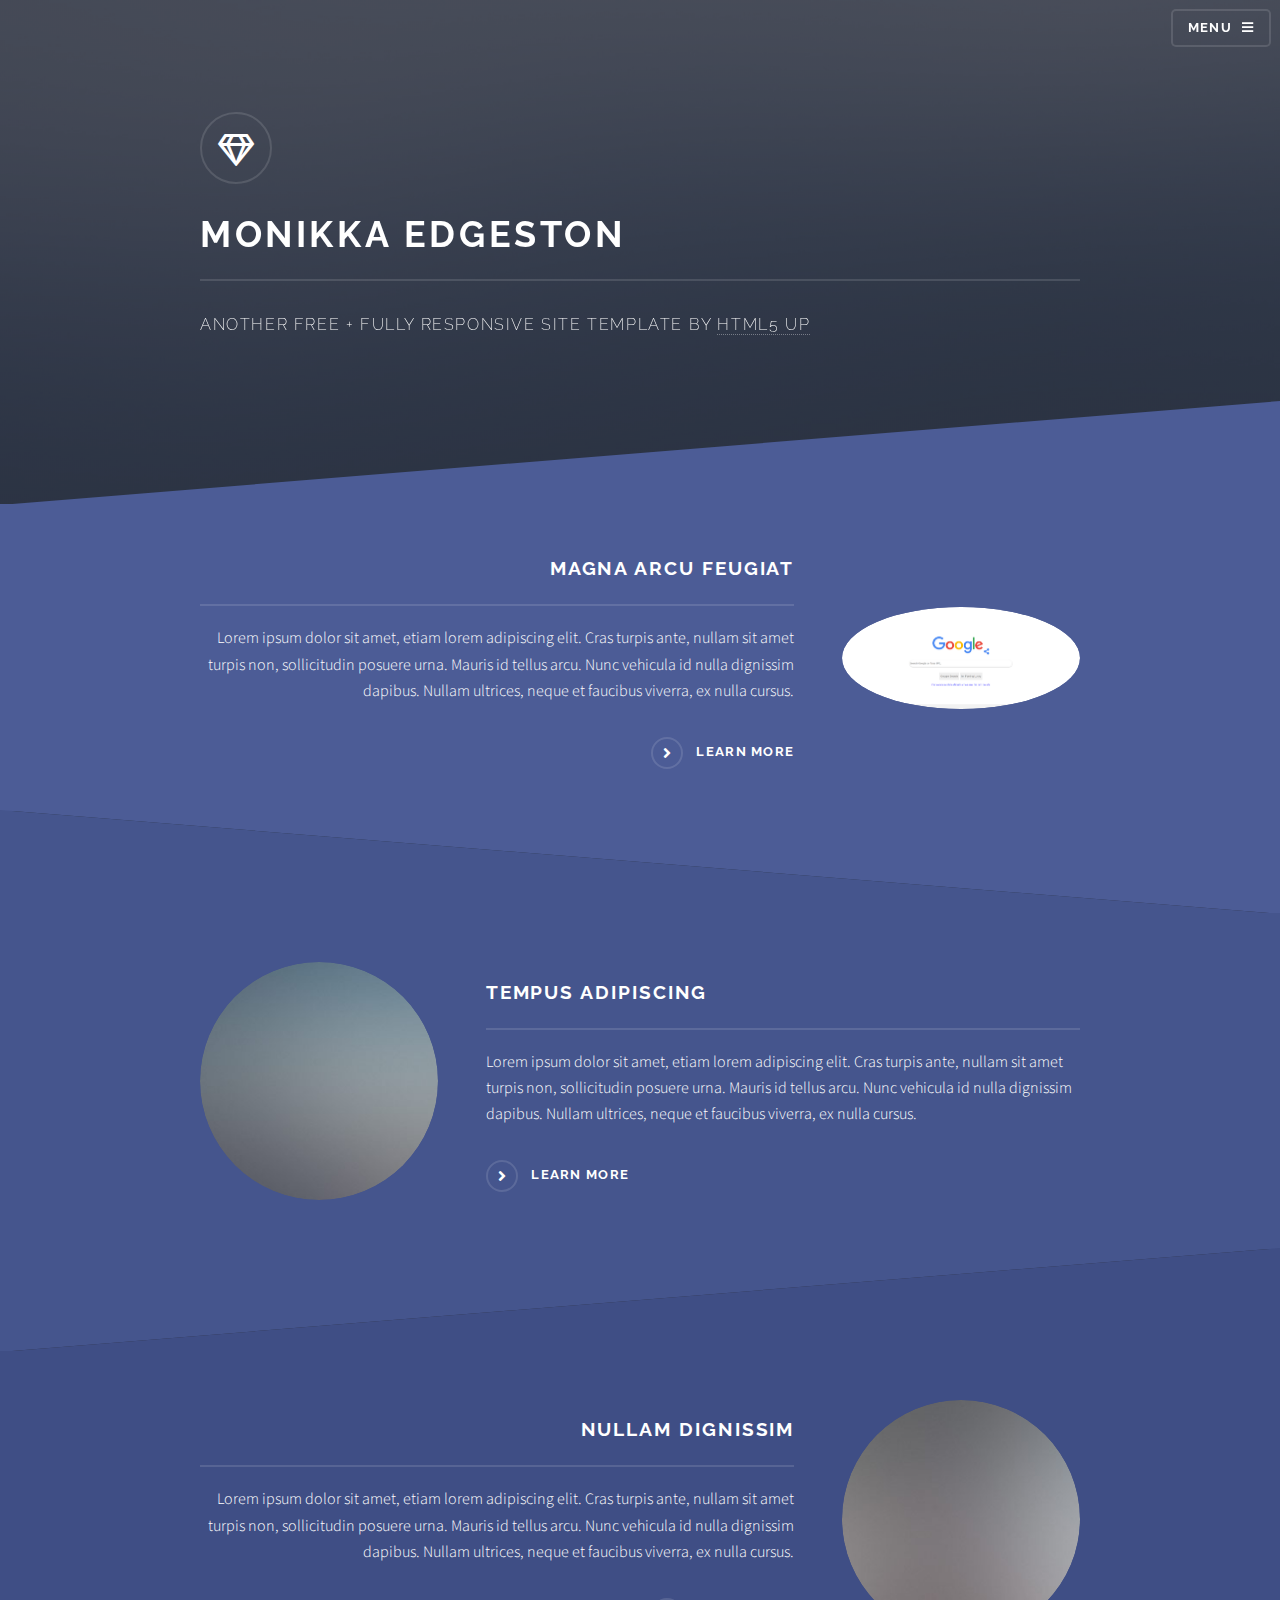
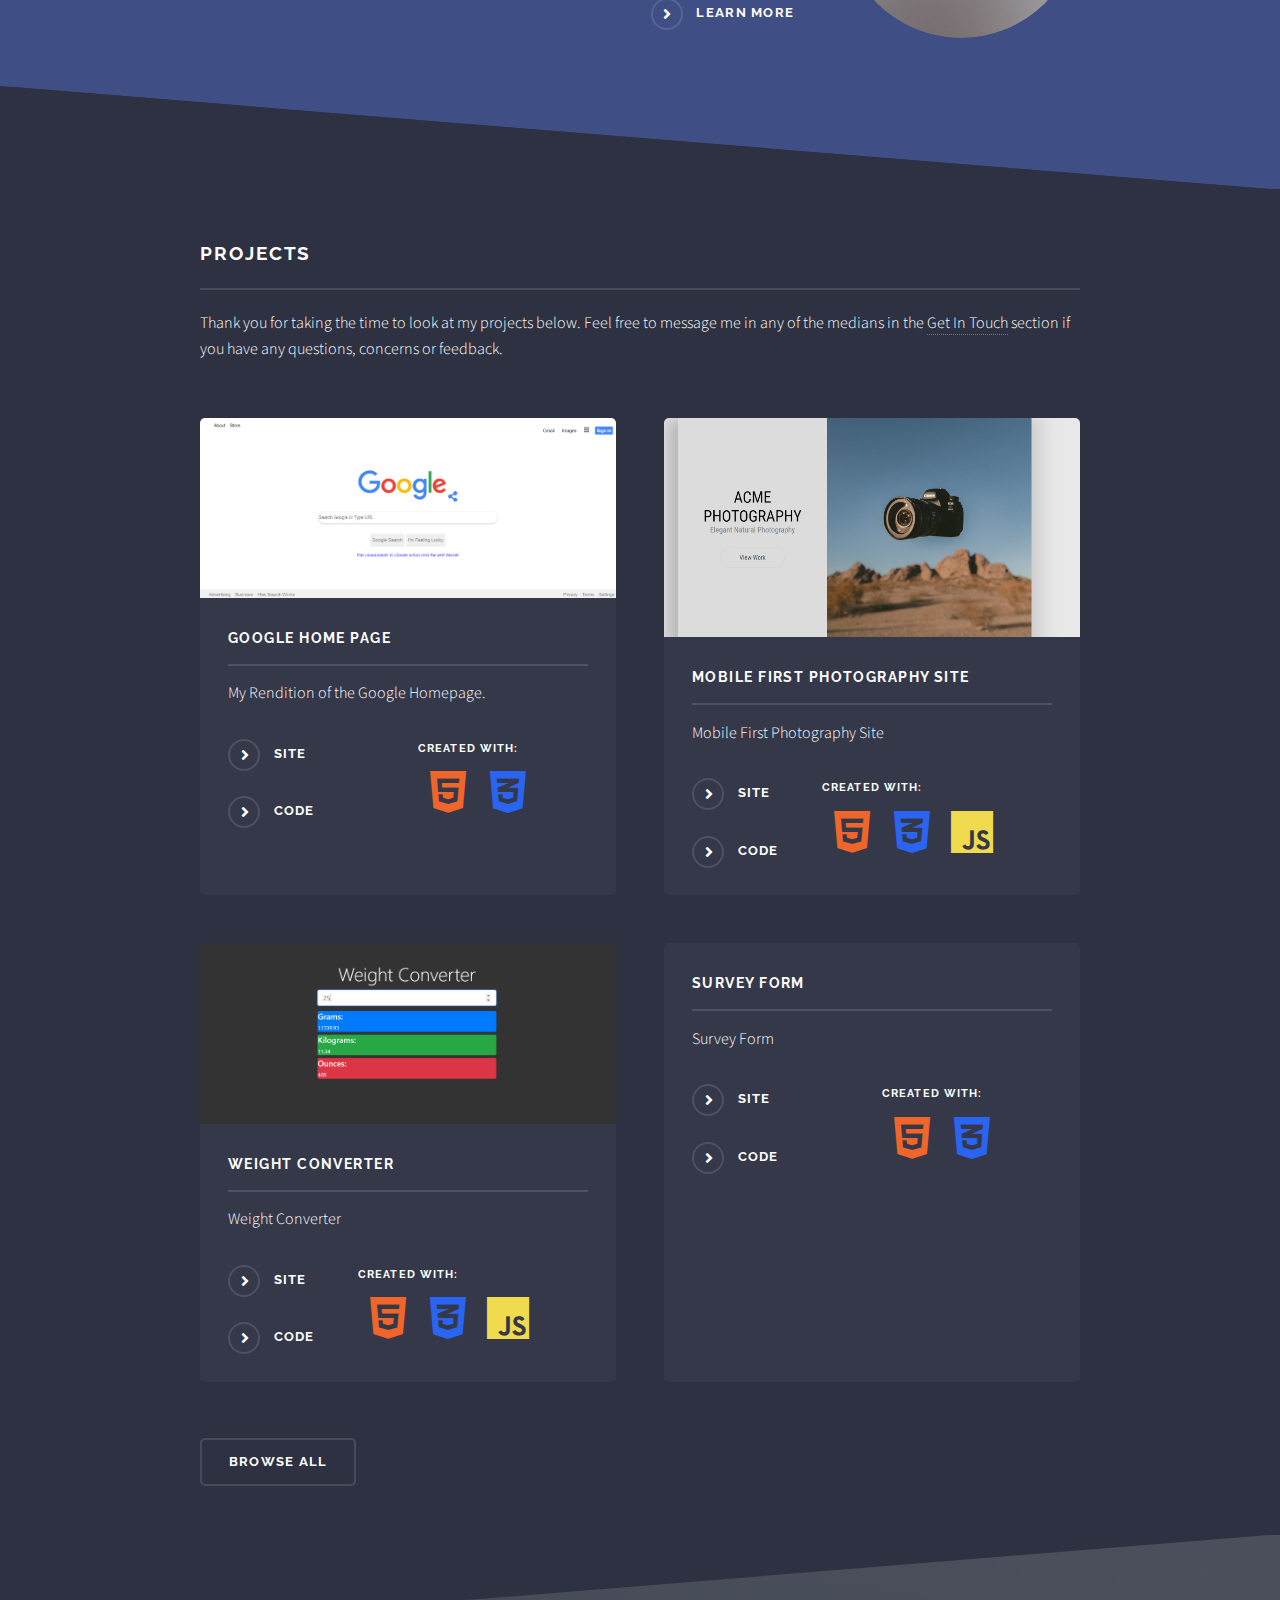
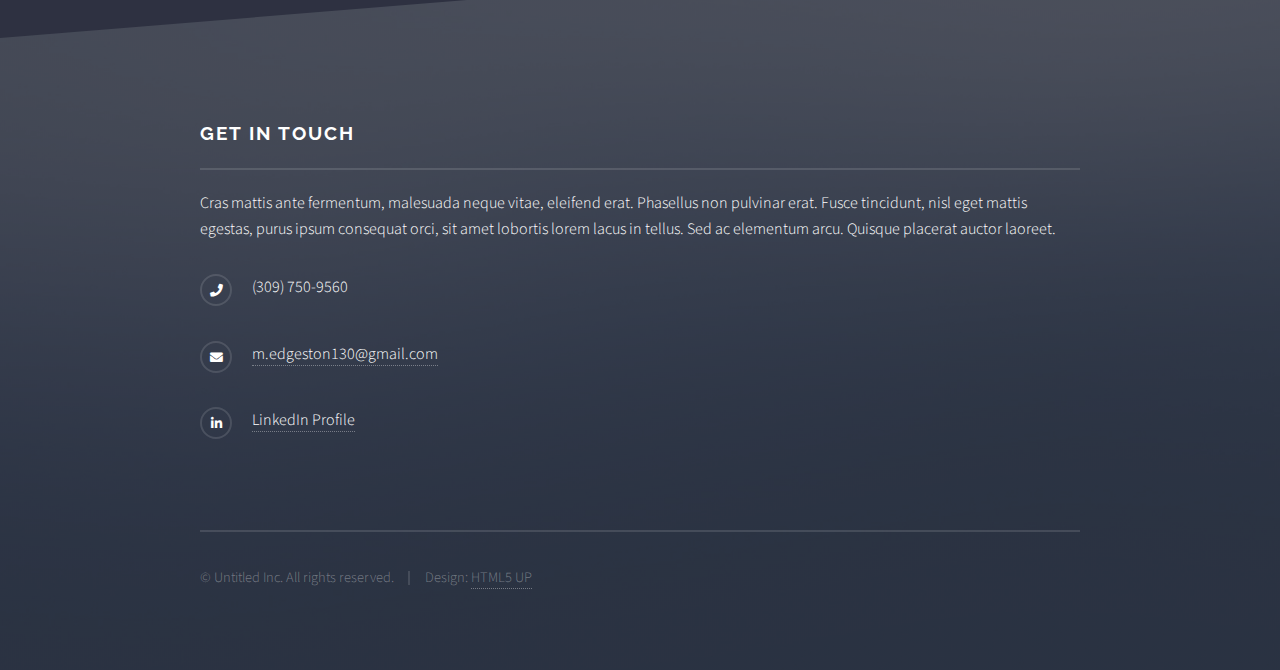
==== commit 82265b7a: "Add files via upload" ====
--- a/Portfolio/index.html
+++ b/Portfolio/index.html
@@ -55,7 +55,7 @@
 						<!-- One -->
 							<section id="one" class="wrapper spotlight style1">
 								<div class="inner">
-									<a href="#" class="image"><img src="images/pic01.jpg" alt="" /></a>
+									<a href="#" class="image"><img src="images/GoogleHomePage.PNG" alt="Google Homepage" /></a>
 									<div class="content">
 										<h2 class="major">Magna arcu feugiat</h2>
 										<p>Lorem ipsum dolor sit amet, etiam lorem adipiscing elit. Cras turpis ante, nullam sit amet turpis non, sollicitudin posuere urna. Mauris id tellus arcu. Nunc vehicula id nulla dignissim dapibus. Nullam ultrices, neque et faucibus viverra, ex nulla cursus.</p>
@@ -95,32 +95,50 @@
 									<p>Thank you for taking the time to look at my projects below. Feel free to message me in any of the medians in the <a href="#">Get In Touch</a> section if you have any questions, concerns or feedback.</p>
 									<section class="features">
 										<article>
-											<a href="#" class="image"><img src="images/pic04.jpg" alt="Google Home Page Project" /></a>
+											<a href="#" class="image"><img src="images/GoogleHomePage.PNG" alt="Google Home Page Project" /></a>
 											<h3 class="major">Google Home Page</h3>
-											<p>Lorem ipsum dolor sit amet, consectetur adipiscing vehicula id nulla dignissim dapibus ultrices.</p>
-											<a href="https://monikkakindacodes.github.io/google-homepage/" class="special" target="_blank" rel="noopener noreferrer">Site</a>
-											<a href="https://github.com/MonikkaKindaCodes/Mobile-First-Photography-Site" class="special" target="_blank" rel="noopener noreferrer">Code</a>
+											<p>My Rendition of the Google Homepage.</p>
+											<div class="font-awesome">
+												<h4>Created With:</h4>
+												<i class="fab fa-html5 fa-3x fa-fw"></i><i class="fab fa-css3-alt fa-3x fa-fw"></i>
+											</div>
+											<div class="links">
+												<a href="https://monikkakindacodes.github.io/google-homepage/" class="special" target="_blank" rel="noopener noreferrer">Site</a>
+												<a href="https://github.com/MonikkaKindaCodes/google-homepage" class="special" target="_blank" rel="noopener noreferrer">Code</a>
+											</div>
 										</article>
 										<article>
-											<a href="#" class="image"><img src="images/pic05.jpg" alt="" /></a>
+											<a href="#" class="image"><img src="images/MobileFirstPhotography.PNG" alt="" /></a>
 											<h3 class="major">Mobile First Photography Site</h3>
-											<p>Lorem ipsum dolor sit amet, consectetur adipiscing vehicula id nulla dignissim dapibus ultrices.</p>
+											<p>Mobile First Photography Site</p>
+											<div class="font-awesome">
+												<h4>Created With:</h4>
+												<i class="fab fa-html5 fa-3x fa-fw"></i><i class="fab fa-css3-alt fa-3x fa-fw"></i><i class="fab fa-js fa-3x fa-fw"></i>
+											</div>
 											<a href="https://monikkakindacodes.github.io/Mobile-First-Photography-Site/" class="special" target="_blank" rel="noopener noreferrer">Site</a>
 											<a href="https://github.com/MonikkaKindaCodes/Mobile-First-Photography-Site" class="special" target="_blank" rel="noopener noreferrer">Code</a>
 										</article>
 										<article>
-											<a href="#" class="image"><img src="images/pic06.jpg" alt="" /></a>
+											<a href="#" class="image"><img src="images/WeightConverter.PNG" alt="" /></a>
 											<h3 class="major">Weight Converter</h3>
-											<p>Lorem ipsum dolor sit amet, consectetur adipiscing vehicula id nulla dignissim dapibus ultrices.</p>
+											<p>Weight Converter</p>
+											<div class="font-awesome">
+												<h4>Created With:</h4>
+												<i class="fab fa-html5 fa-3x fa-fw"></i><i class="fab fa-css3-alt fa-3x fa-fw"></i><i class="fab fa-js fa-3x fa-fw"></i>
+											</div>
 											<a href="https://monikkakindacodes.github.io/Weight-Converter/" class="special" target="_blank" rel="noopener noreferrer">Site</a>
 											<a href="https://github.com/MonikkaKindaCodes/Weight-Converter" class="special" target="_blank" rel="noopener noreferrer">Code</a>
 										</article>
 										<article>
-											<a href="#" class="image"><img src="images/pic07.jpg" alt="" /></a>
+											<a href="#" class="image"><img src="images/Survey.gif" alt="" /></a>
 											<h3 class="major">Survey Form</h3>
-											<p>Lorem ipsum dolor sit amet, consectetur adipiscing vehicula id nulla dignissim dapibus ultrices.</p>
-											<a href="https://monikkakindacodes.github.io/Weight-Converter/" class="special" target="_blank" rel="noopener noreferrer">Site</a>
-											<a href="https://monikkakindacodes.github.io/Weight-Converter/" class="special" target="_blank" rel="noopener noreferrer">Code</a>
+											<p>Survey Form</p>
+											<div class="font-awesome">
+												<h4>Created With:</h4>
+												<i class="fab fa-html5 fa-3x fa-fw"></i><i class="fab fa-css3-alt fa-3x fa-fw"></i>
+											</div>
+											<a href="https://monikkakindacodes.github.io/FCC-Survey-Form/" class="special" target="_blank" rel="noopener noreferrer">Site</a>
+											<a href="https://github.com/MonikkaKindaCodes/FCC-Survey-Form" class="special" target="_blank" rel="noopener noreferrer">Code</a>
 										</article>
 									</section>
 									<ul class="actions">
--- a/Portfolio/assets/css/main.css
+++ b/Portfolio/assets/css/main.css
@@ -1,10 +1,10 @@
 @import url(fontawesome-all.min.css);
 @import url("https://fonts.googleapis.com/css?family=Raleway:200,700|Source+Sans+Pro:300,600,300italic,600italic");
 
-/*
-	Solid State by HTML5 UP
-	html5up.net | @ajlkn
-	Free for personal and commercial use under the CCA 3.0 license (html5up.net/license)
+/*
+	Solid State by HTML5 UP
+	html5up.net | @ajlkn
+	Free for personal and commercial use under the CCA 3.0 license (html5up.net/license)
 */
 
 html, body, div, span, applet, object,
@@ -101,11 +101,11 @@
 	body {
 		background-color: #2e3141;
 		background-image: linear-gradient(to top, rgba(46, 49, 65, 0.8), rgba(46, 49, 65, 0.8)), url("../../images/bg.jpg");
-		background-size: auto,+		background-size: auto,
  cover;
-		background-attachment: fixed,+		background-attachment: fixed,
  fixed;
-		background-position: center,+		background-position: center,
  center;
 	}
 
@@ -3467,9 +3467,9 @@
 				padding: 7em 0 8.25em 0 ;
 				background-color: #2e3141;
 				background-image: linear-gradient(to top, rgba(46, 49, 65, 0.8), rgba(46, 49, 65, 0.8)), url("../../images/bg.jpg");
-				background-size: auto,+				background-size: auto,
  cover;
-				background-position: center,+				background-position: center,
  center;
 				margin-bottom: -6.5em;
 			}
@@ -3579,9 +3579,9 @@
 			padding: 9em 0 6.25em 0 ;
 			background-color: #2e3141;
 			background-image: linear-gradient(to top, rgba(46, 49, 65, 0.8), rgba(46, 49, 65, 0.8)), url("../../images/bg.jpg");
-			background-size: auto,+			background-size: auto,
  cover;
-			background-position: center,+			background-position: center,
  0% 30%;
 			margin-bottom: -6.5em;
 		}
@@ -3592,9 +3592,9 @@
 
 		#wrapper > header {
 			padding: 11em 3em 7.375em 3em ;
-			background-size: auto,+			background-size: auto,
  cover;
-			background-position: center,+			background-position: center,
  0% 0%;
 			margin-bottom: -4.75em;
 		}
@@ -3609,7 +3609,7 @@
 
 		#wrapper > header {
 			padding: 6.5em 2em 3em 2em ;
-			background-size: auto,+			background-size: auto,
  125%;
 			margin-bottom: -2.5em;
 		}
@@ -4072,9 +4072,9 @@
 		#footer {
 			background-color: #2e3141;
 			background-image: linear-gradient(to top, rgba(46, 49, 65, 0.8), rgba(46, 49, 65, 0.8)), url("../../images/bg.jpg");
-			background-size: auto,+			background-size: auto,
  cover;
-			background-position: center,+			background-position: center,
  center;
 			margin-top: -6.5em;
 			padding-top: 6.5em;
@@ -4153,4 +4153,23 @@
 			padding: 2em 1.5em 0.1em 1.5em ;
 		}
 
+	}
+	.links {
+		margin-top: 20px;
+	}
+	.font-awesome {
+		float: right;
+		padding-right: 50px;
+	}
+	.fa-html5 {
+		color:#f06529;
+
+	}
+	.fa-css3-alt {
+		color:#2965f1;
+
+	}
+	.fa-js {
+		color: #f0db4f;
+
 	}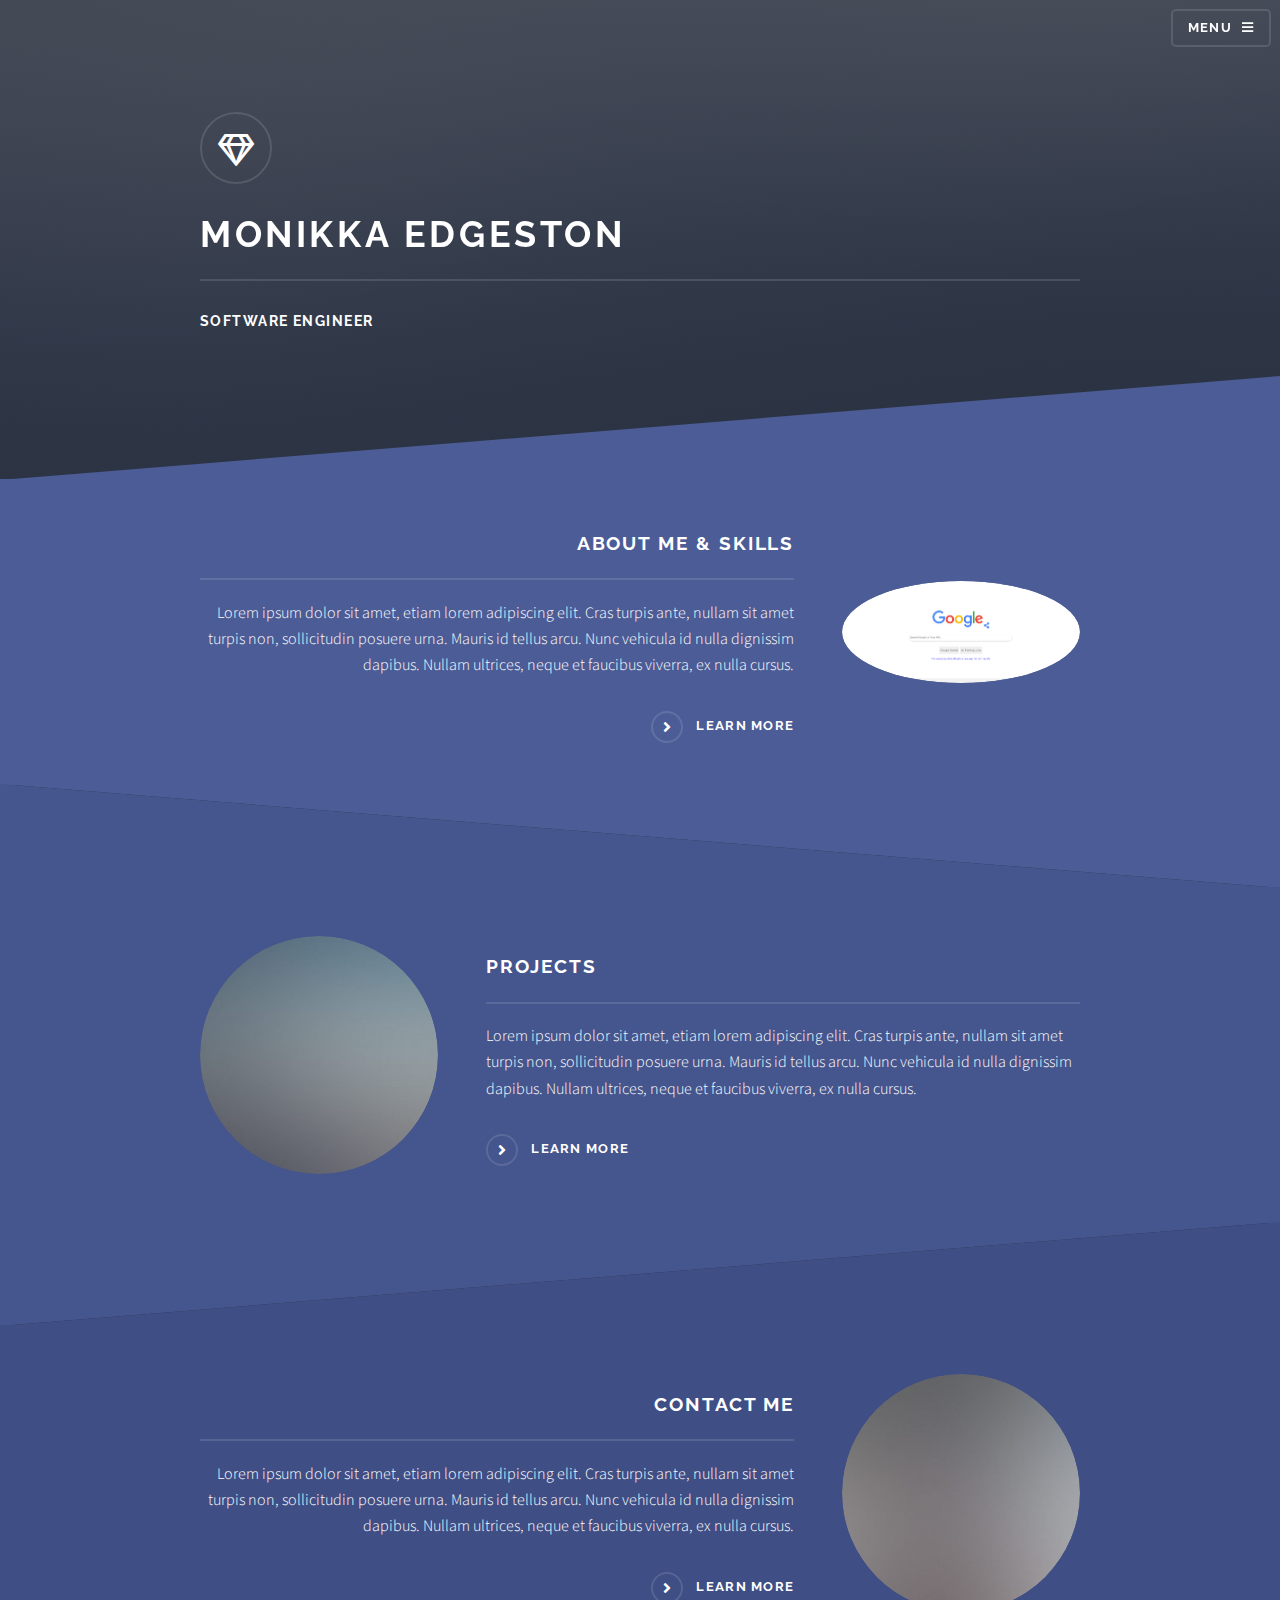
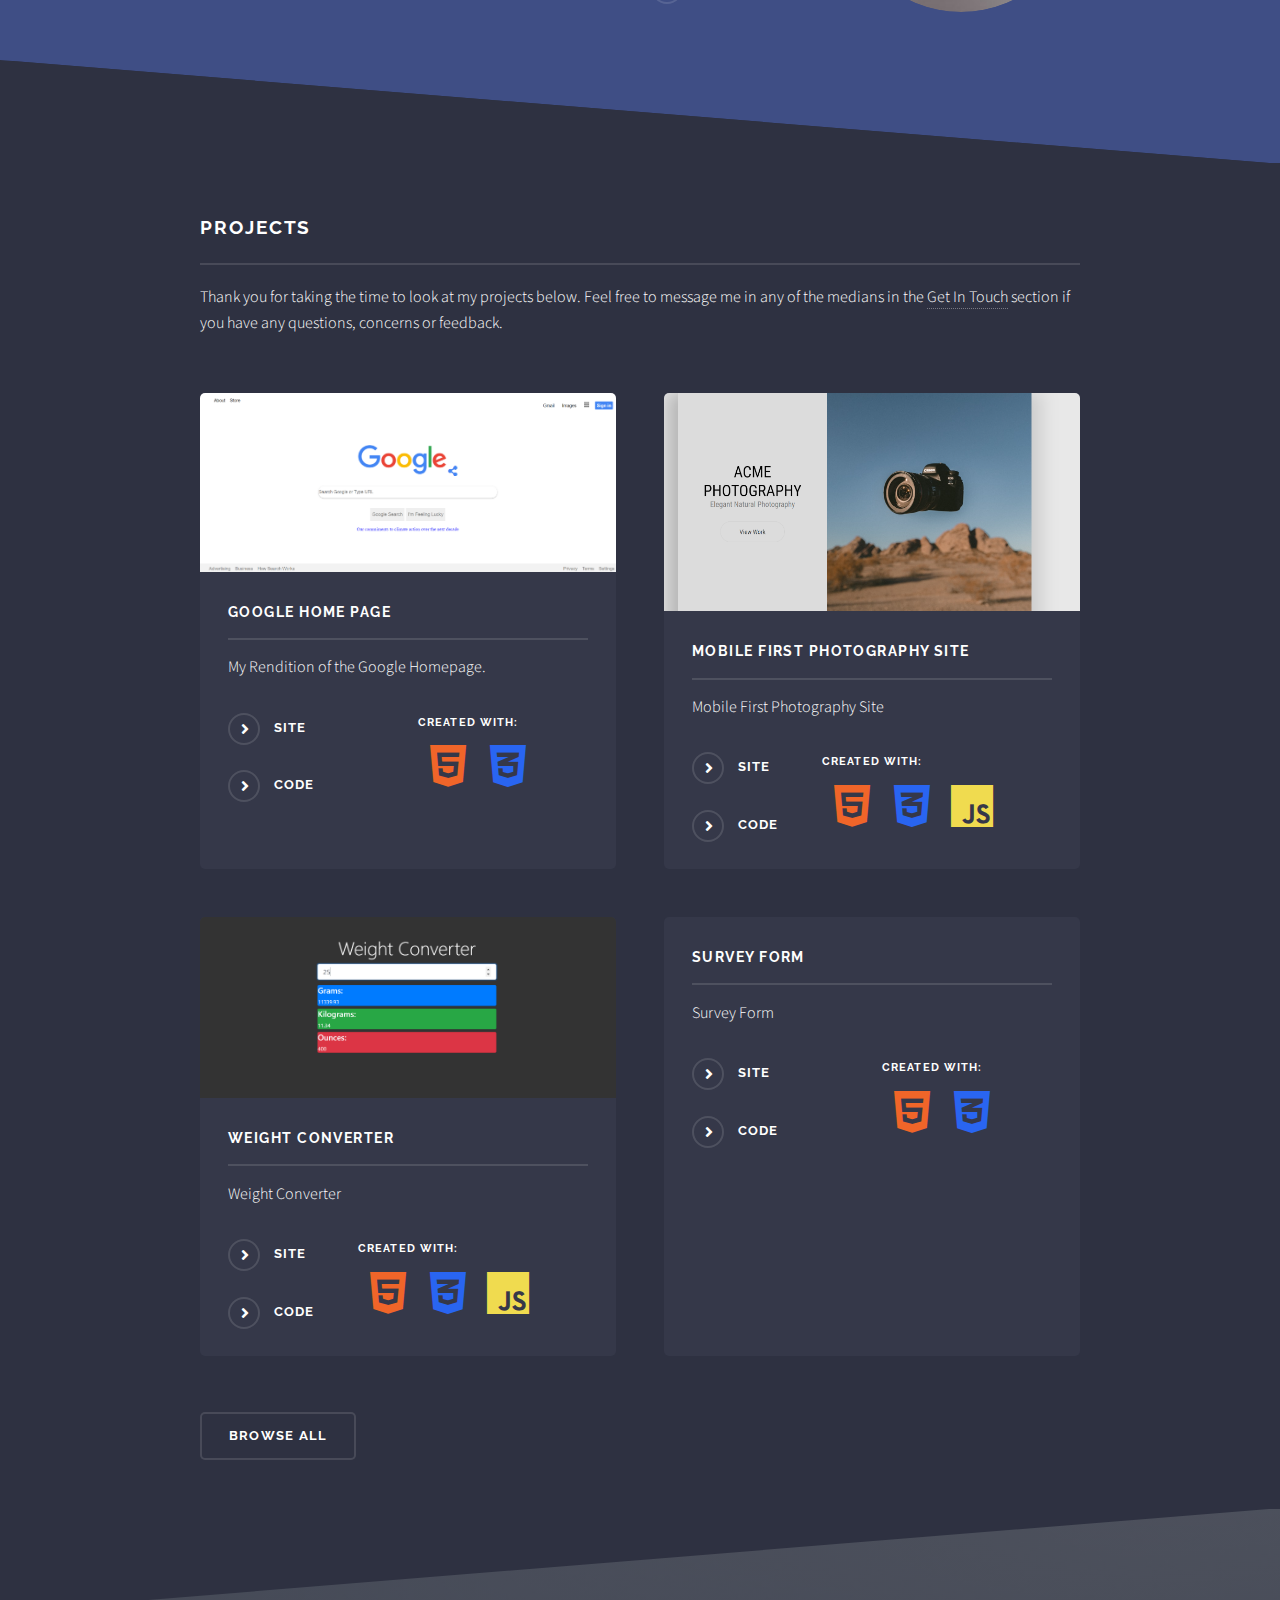
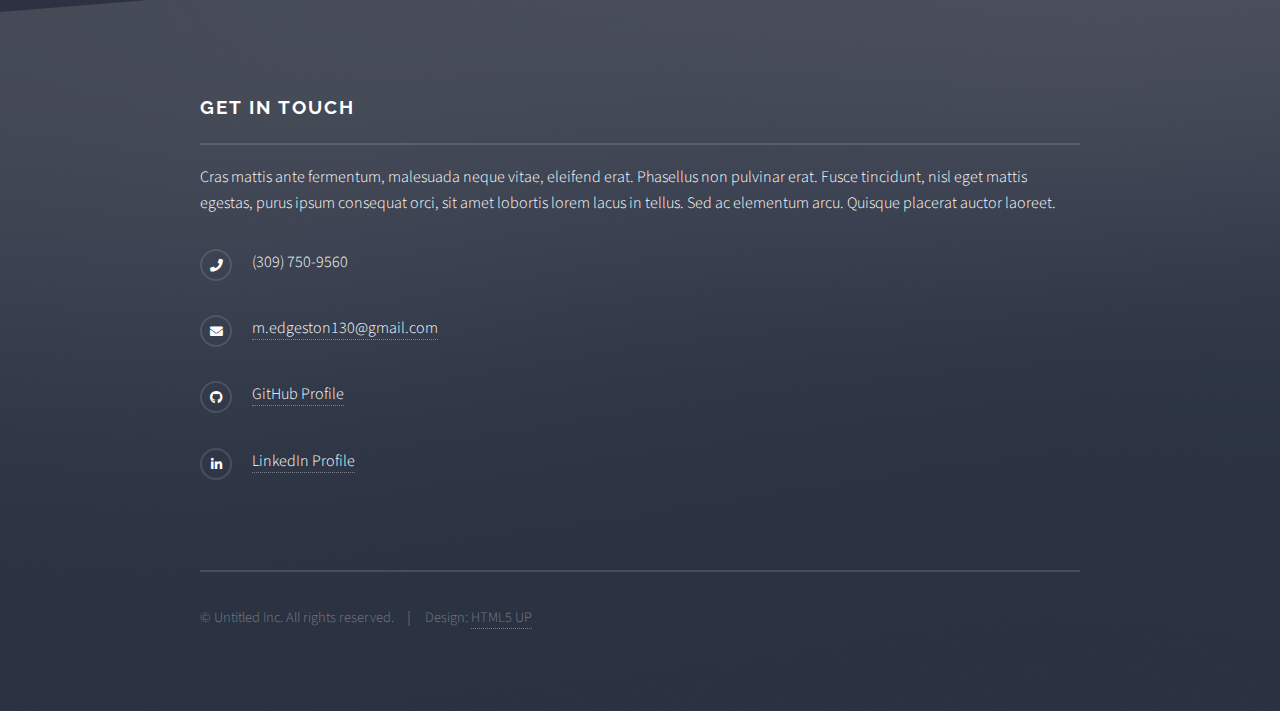
==== commit ca2c9b6a: "Add files via upload" ====
--- a/Portfolio/index.html
+++ b/Portfolio/index.html
@@ -19,7 +19,7 @@
 
 				<!-- Header -->
 					<header id="header" class="alt">
-						<h1><a href="index.html"></a></h1>
+						<h1><a href="index.html">Monikka Edgeston</a></h1>
 						<nav>
 							<a href="#menu">Menu</a>
 						</nav>
@@ -31,10 +31,9 @@
 							<h2>Menu</h2>
 							<ul class="links">
 								<li><a href="index.html">Home</a></li>
-								<li><a href="generic.html">Generic</a></li>
-								<li><a href="elements.html">Elements</a></li>
-								<li><a href="#">Log In</a></li>
-								<li><a href="#">Sign Up</a></li>
+								<li><a href="about-me.html">About Me & Skills</a></li>
+								<li><a href="projects.html">Projects</a></li>
+								<li><a href="elements.html">Contact Me</a></li>
 							</ul>
 							<a href="#" class="close">Close</a>
 						</div>
@@ -45,7 +44,7 @@
 						<div class="inner">
 							<div class="logo"><span class="icon fa-gem"></span></div>
 							<h2>Monikka Edgeston</h2>
-							<p>Another free + fully responsive site template by <a href="http://html5up.net">HTML5 UP</a></p>
+							<h3>Software Engineer</h3>
 						</div>
 					</section>
 
@@ -57,7 +56,7 @@
 								<div class="inner">
 									<a href="#" class="image"><img src="images/GoogleHomePage.PNG" alt="Google Homepage" /></a>
 									<div class="content">
-										<h2 class="major">Magna arcu feugiat</h2>
+										<h2 class="major">About Me & Skills</h2>
 										<p>Lorem ipsum dolor sit amet, etiam lorem adipiscing elit. Cras turpis ante, nullam sit amet turpis non, sollicitudin posuere urna. Mauris id tellus arcu. Nunc vehicula id nulla dignissim dapibus. Nullam ultrices, neque et faucibus viverra, ex nulla cursus.</p>
 										<a href="#" class="special">Learn more</a>
 									</div>
@@ -69,9 +68,9 @@
 								<div class="inner">
 									<a href="#" class="image"><img src="images/pic02.jpg" alt="" /></a>
 									<div class="content">
-										<h2 class="major">Tempus adipiscing</h2>
+										<h2 class="major">Projects</h2>
 										<p>Lorem ipsum dolor sit amet, etiam lorem adipiscing elit. Cras turpis ante, nullam sit amet turpis non, sollicitudin posuere urna. Mauris id tellus arcu. Nunc vehicula id nulla dignissim dapibus. Nullam ultrices, neque et faucibus viverra, ex nulla cursus.</p>
-										<a href="#" class="special">Learn more</a>
+										<a href="projects.html" class="special">Learn more</a>
 									</div>
 								</div>
 							</section>
@@ -81,7 +80,7 @@
 								<div class="inner">
 									<a href="#" class="image"><img src="images/pic03.jpg" alt="" /></a>
 									<div class="content">
-										<h2 class="major">Nullam dignissim</h2>
+										<h2 class="major">Contact Me</h2>
 										<p>Lorem ipsum dolor sit amet, etiam lorem adipiscing elit. Cras turpis ante, nullam sit amet turpis non, sollicitudin posuere urna. Mauris id tellus arcu. Nunc vehicula id nulla dignissim dapibus. Nullam ultrices, neque et faucibus viverra, ex nulla cursus.</p>
 										<a href="#" class="special">Learn more</a>
 									</div>
@@ -142,7 +141,7 @@
 										</article>
 									</section>
 									<ul class="actions">
-										<li><a href="#" class="button">Browse All</a></li>
+										<li><a href="projects.html" class="button" target="_blank" rel="noopener noreferrer">Browse All</a></li>
 									</ul>
 								</div>
 							</section>
@@ -157,6 +156,7 @@
 							<ul class="contact">
 								<li class="icon solid fa-phone">(309) 750-9560</li>
 								<li class="icon solid fa-envelope"><a href="#">m.edgeston130@gmail.com</a></li>
+								<li class="icon brands fa-github"><a href="#">GitHub Profile</a></li>
 								<li class="icon brands fa-linkedin-in"><a href="#">LinkedIn Profile</a></li>
 							</ul>
 							<ul class="copyright">
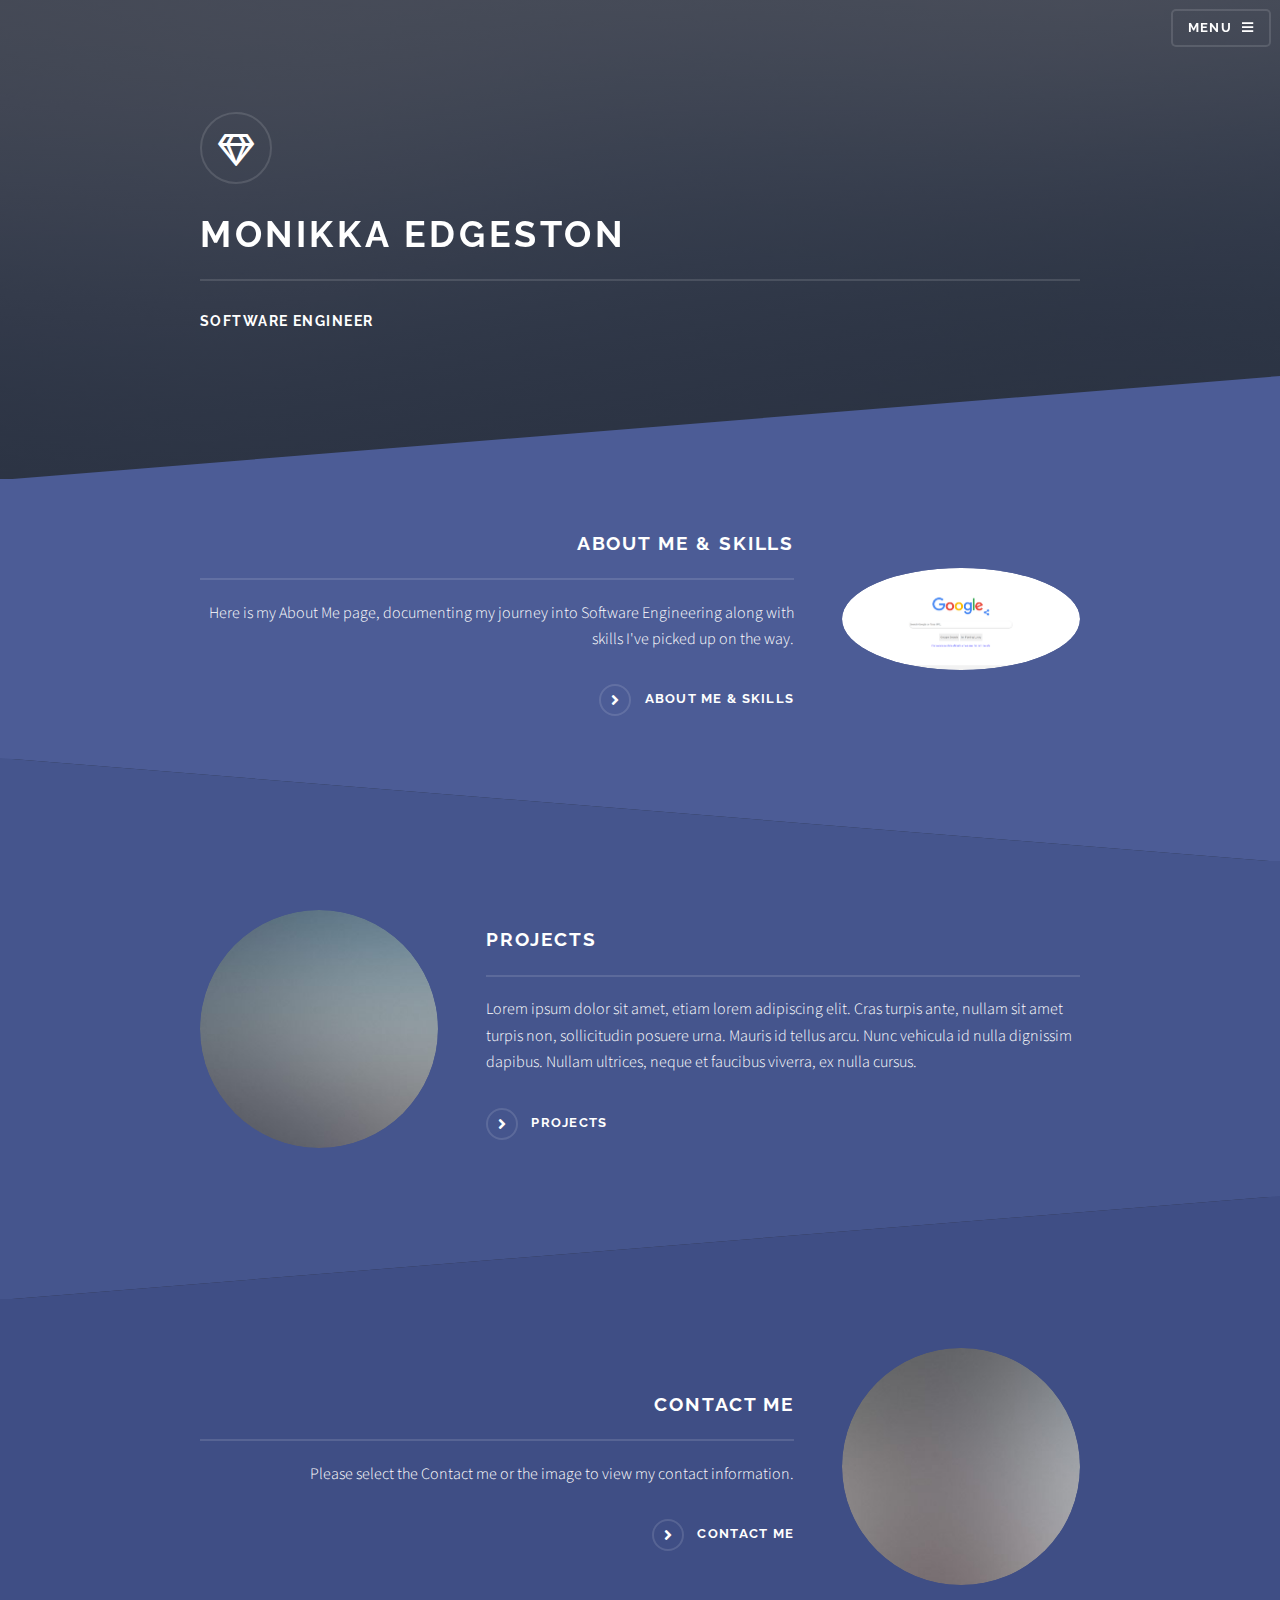
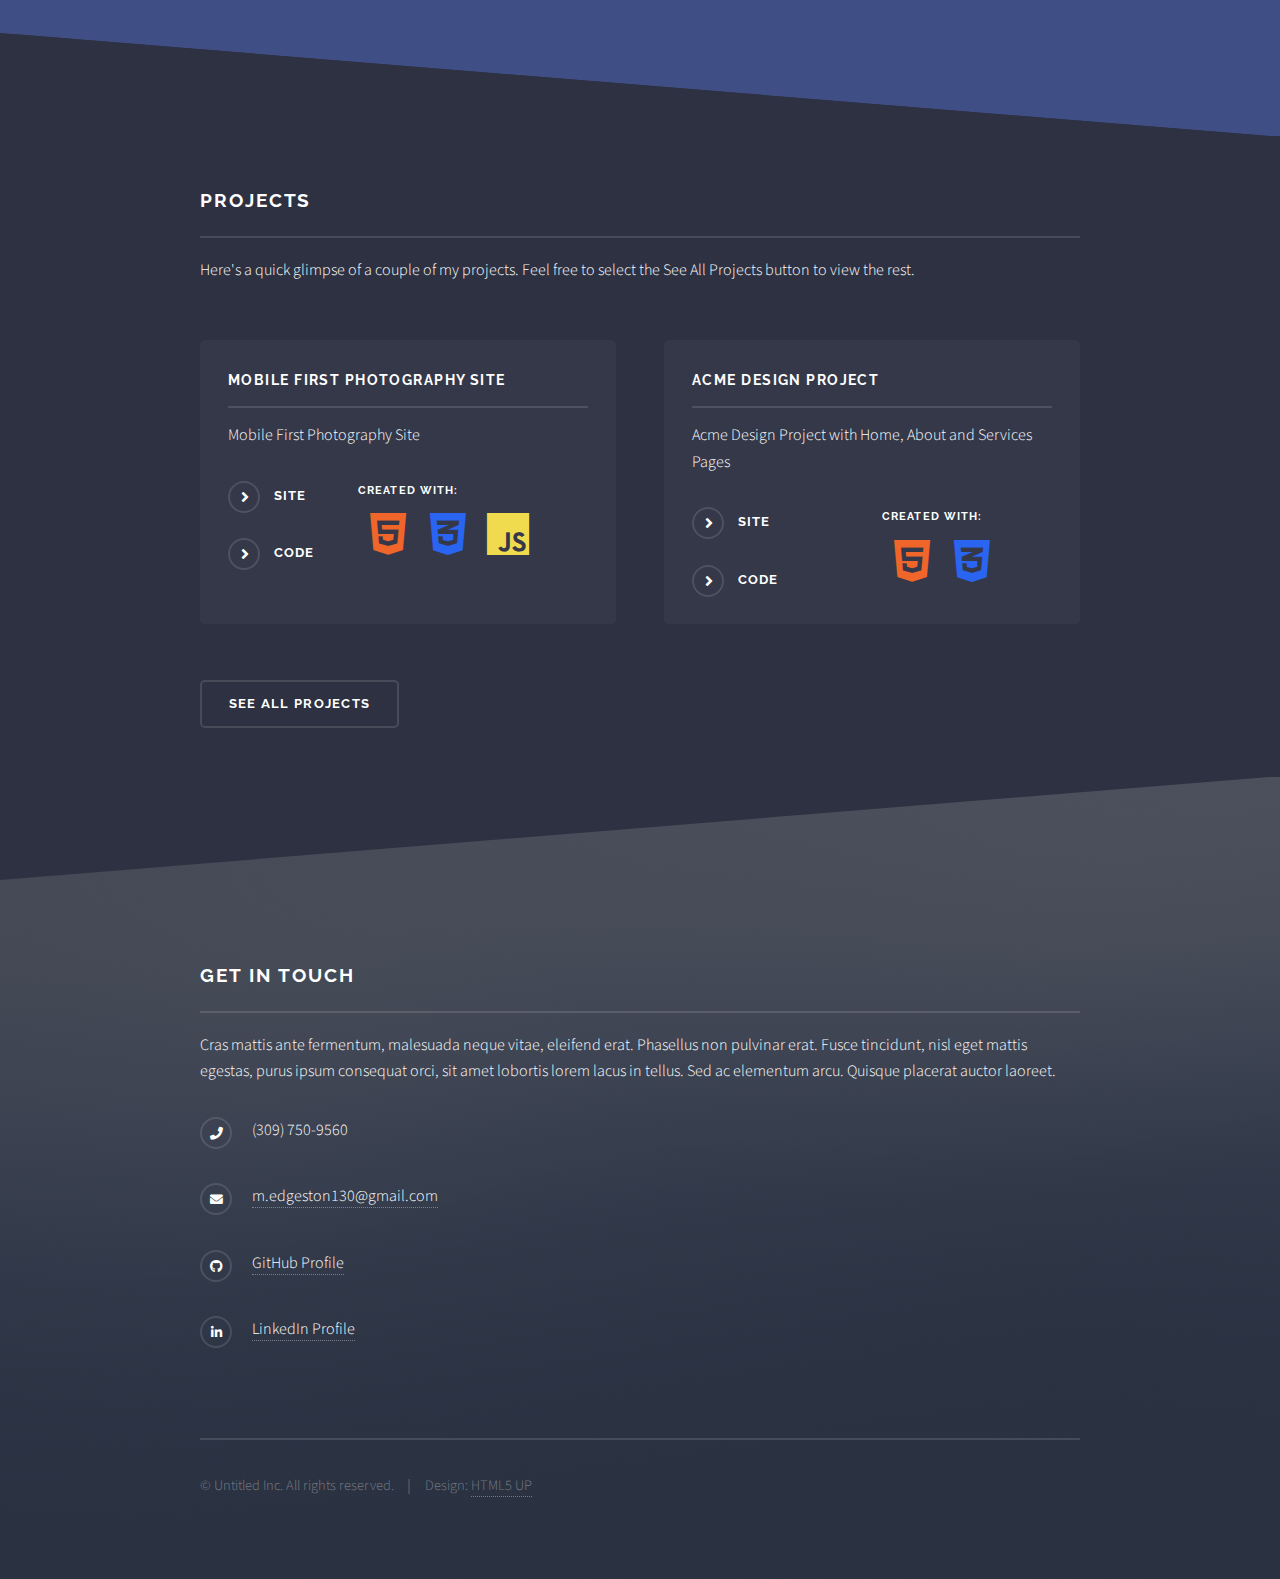
==== commit 1e5d0b3c: "Add files via upload" ====
--- a/Portfolio/index.html
+++ b/Portfolio/index.html
@@ -33,7 +33,7 @@
 								<li><a href="index.html">Home</a></li>
 								<li><a href="about-me.html">About Me & Skills</a></li>
 								<li><a href="projects.html">Projects</a></li>
-								<li><a href="elements.html">Contact Me</a></li>
+								<li><a href="index.html" id="footer">Contact Me</a></li>
 							</ul>
 							<a href="#" class="close">Close</a>
 						</div>
@@ -57,8 +57,8 @@
 									<a href="#" class="image"><img src="images/GoogleHomePage.PNG" alt="Google Homepage" /></a>
 									<div class="content">
 										<h2 class="major">About Me & Skills</h2>
-										<p>Lorem ipsum dolor sit amet, etiam lorem adipiscing elit. Cras turpis ante, nullam sit amet turpis non, sollicitudin posuere urna. Mauris id tellus arcu. Nunc vehicula id nulla dignissim dapibus. Nullam ultrices, neque et faucibus viverra, ex nulla cursus.</p>
-										<a href="#" class="special">Learn more</a>
+										<p>Here is my About Me page, documenting my journey into Software Engineering along with skills I've picked up on the way.</p>
+										<a href="about-me.html" class="special">About Me & Skills</a>
 									</div>
 								</div>
 							</section>
@@ -70,7 +70,7 @@
 									<div class="content">
 										<h2 class="major">Projects</h2>
 										<p>Lorem ipsum dolor sit amet, etiam lorem adipiscing elit. Cras turpis ante, nullam sit amet turpis non, sollicitudin posuere urna. Mauris id tellus arcu. Nunc vehicula id nulla dignissim dapibus. Nullam ultrices, neque et faucibus viverra, ex nulla cursus.</p>
-										<a href="projects.html" class="special">Learn more</a>
+										<a href="projects.html" class="special">Projects</a>
 									</div>
 								</div>
 							</section>
@@ -81,8 +81,8 @@
 									<a href="#" class="image"><img src="images/pic03.jpg" alt="" /></a>
 									<div class="content">
 										<h2 class="major">Contact Me</h2>
-										<p>Lorem ipsum dolor sit amet, etiam lorem adipiscing elit. Cras turpis ante, nullam sit amet turpis non, sollicitudin posuere urna. Mauris id tellus arcu. Nunc vehicula id nulla dignissim dapibus. Nullam ultrices, neque et faucibus viverra, ex nulla cursus.</p>
-										<a href="#" class="special">Learn more</a>
+										<p>Please select the Contact me or the image to view my contact information.</p>
+										<a href="#" class="special">Contact Me</a>
 									</div>
 								</div>
 							</section>
@@ -91,23 +91,10 @@
 							<section id="four" class="wrapper alt style1">
 								<div class="inner">
 									<h2 class="major">Projects</h2>
-									<p>Thank you for taking the time to look at my projects below. Feel free to message me in any of the medians in the <a href="#">Get In Touch</a> section if you have any questions, concerns or feedback.</p>
+									<p>Here's a quick glimpse of a couple of my projects. Feel free to select the See All Projects button to view the rest.</p>
 									<section class="features">
 										<article>
-											<a href="#" class="image"><img src="images/GoogleHomePage.PNG" alt="Google Home Page Project" /></a>
-											<h3 class="major">Google Home Page</h3>
-											<p>My Rendition of the Google Homepage.</p>
-											<div class="font-awesome">
-												<h4>Created With:</h4>
-												<i class="fab fa-html5 fa-3x fa-fw"></i><i class="fab fa-css3-alt fa-3x fa-fw"></i>
-											</div>
-											<div class="links">
-												<a href="https://monikkakindacodes.github.io/google-homepage/" class="special" target="_blank" rel="noopener noreferrer">Site</a>
-												<a href="https://github.com/MonikkaKindaCodes/google-homepage" class="special" target="_blank" rel="noopener noreferrer">Code</a>
-											</div>
-										</article>
-										<article>
-											<a href="#" class="image"><img src="images/MobileFirstPhotography.PNG" alt="" /></a>
+											<a href="https://monikkakindacodes.github.io/Mobile-First-Photography-Site/" target="_blank" rel="noopener noreferrer" class="image"><img src="images/Mobile First Photography Site.gif" alt="" /></a>
 											<h3 class="major">Mobile First Photography Site</h3>
 											<p>Mobile First Photography Site</p>
 											<div class="font-awesome">
@@ -118,30 +105,19 @@
 											<a href="https://github.com/MonikkaKindaCodes/Mobile-First-Photography-Site" class="special" target="_blank" rel="noopener noreferrer">Code</a>
 										</article>
 										<article>
-											<a href="#" class="image"><img src="images/WeightConverter.PNG" alt="" /></a>
-											<h3 class="major">Weight Converter</h3>
-											<p>Weight Converter</p>
-											<div class="font-awesome">
-												<h4>Created With:</h4>
-												<i class="fab fa-html5 fa-3x fa-fw"></i><i class="fab fa-css3-alt fa-3x fa-fw"></i><i class="fab fa-js fa-3x fa-fw"></i>
-											</div>
-											<a href="https://monikkakindacodes.github.io/Weight-Converter/" class="special" target="_blank" rel="noopener noreferrer">Site</a>
-											<a href="https://github.com/MonikkaKindaCodes/Weight-Converter" class="special" target="_blank" rel="noopener noreferrer">Code</a>
-										</article>
-										<article>
-											<a href="#" class="image"><img src="images/Survey.gif" alt="" /></a>
-											<h3 class="major">Survey Form</h3>
-											<p>Survey Form</p>
+											<a href="https://monikkakindacodes.github.io/Acme-Design-Project/index.html" target="_blank" rel="noopener noreferrer" class="image"><img src="images/Acme Design Project.gif" alt="" /></a>
+											<h3 class="major">Acme Design Project</h3>
+											<p>Acme Design Project with Home, About and Services Pages</p>
 											<div class="font-awesome">
 												<h4>Created With:</h4>
 												<i class="fab fa-html5 fa-3x fa-fw"></i><i class="fab fa-css3-alt fa-3x fa-fw"></i>
 											</div>
-											<a href="https://monikkakindacodes.github.io/FCC-Survey-Form/" class="special" target="_blank" rel="noopener noreferrer">Site</a>
-											<a href="https://github.com/MonikkaKindaCodes/FCC-Survey-Form" class="special" target="_blank" rel="noopener noreferrer">Code</a>
+											<a href="https://monikkakindacodes.github.io/Acme-Design-Project/index.html" class="special" target="_blank" rel="noopener noreferrer">Site</a>
+											<a href="https://github.com/MonikkaKindaCodes/Acme-Design-Project" class="special" target="_blank" rel="noopener noreferrer">Code</a>
 										</article>
 									</section>
 									<ul class="actions">
-										<li><a href="projects.html" class="button" target="_blank" rel="noopener noreferrer">Browse All</a></li>
+										<li><a href="projects.html" class="button" target="_blank" rel="noopener noreferrer">See All Projects</a></li>
 									</ul>
 								</div>
 							</section>
@@ -156,8 +132,8 @@
 							<ul class="contact">
 								<li class="icon solid fa-phone">(309) 750-9560</li>
 								<li class="icon solid fa-envelope"><a href="#">m.edgeston130@gmail.com</a></li>
-								<li class="icon brands fa-github"><a href="#">GitHub Profile</a></li>
-								<li class="icon brands fa-linkedin-in"><a href="#">LinkedIn Profile</a></li>
+								<li class="icon brands fa-github"><a href="https://github.com/MonikkaKindaCodes" target="_blank" rel="noopener noreferrer">GitHub Profile</a></li>
+								<li class="icon brands fa-linkedin-in"><a href="https://www.linkedin.com/in/monikka-edgeston-34259a168/" target="_blank" rel="noopener noreferrer">LinkedIn Profile</a></li>
 							</ul>
 							<ul class="copyright">
 								<li>&copy; Untitled Inc. All rights reserved.</li><li>Design: <a href="http://html5up.net">HTML5 UP</a></li>
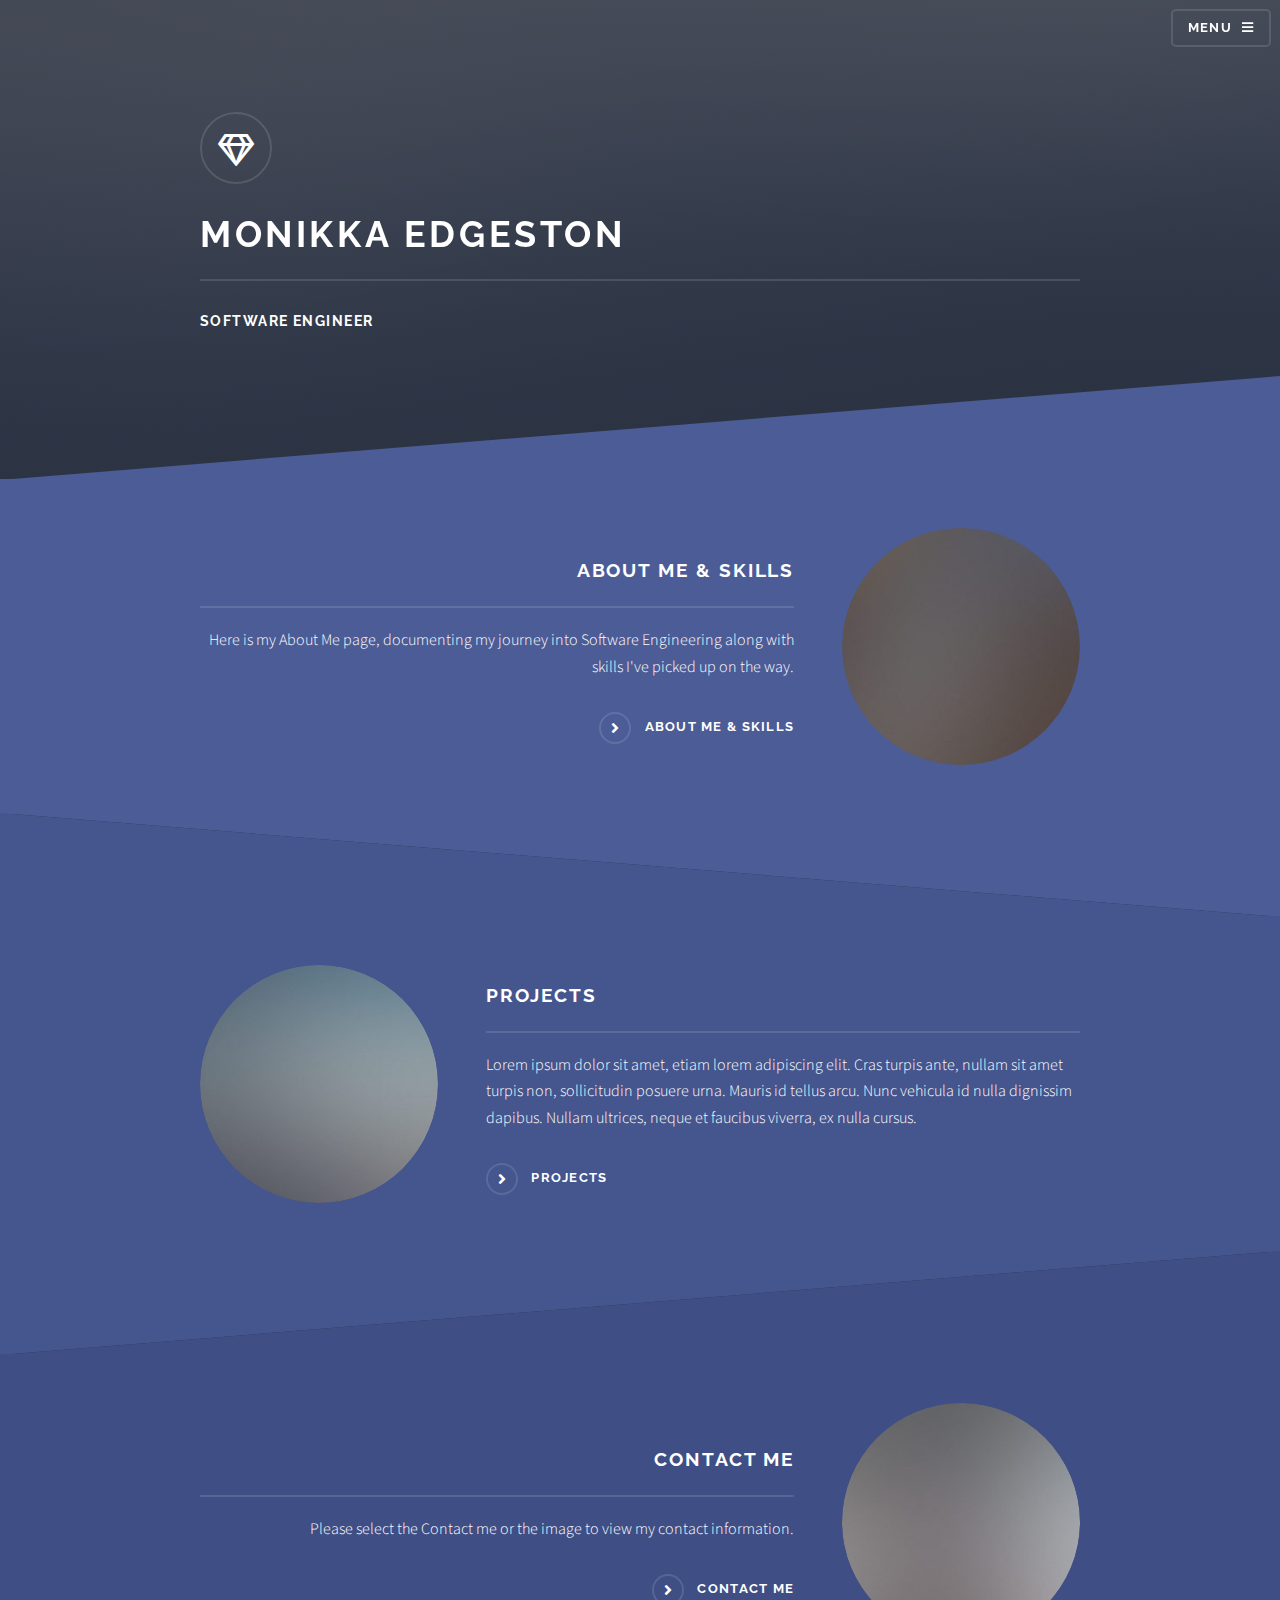
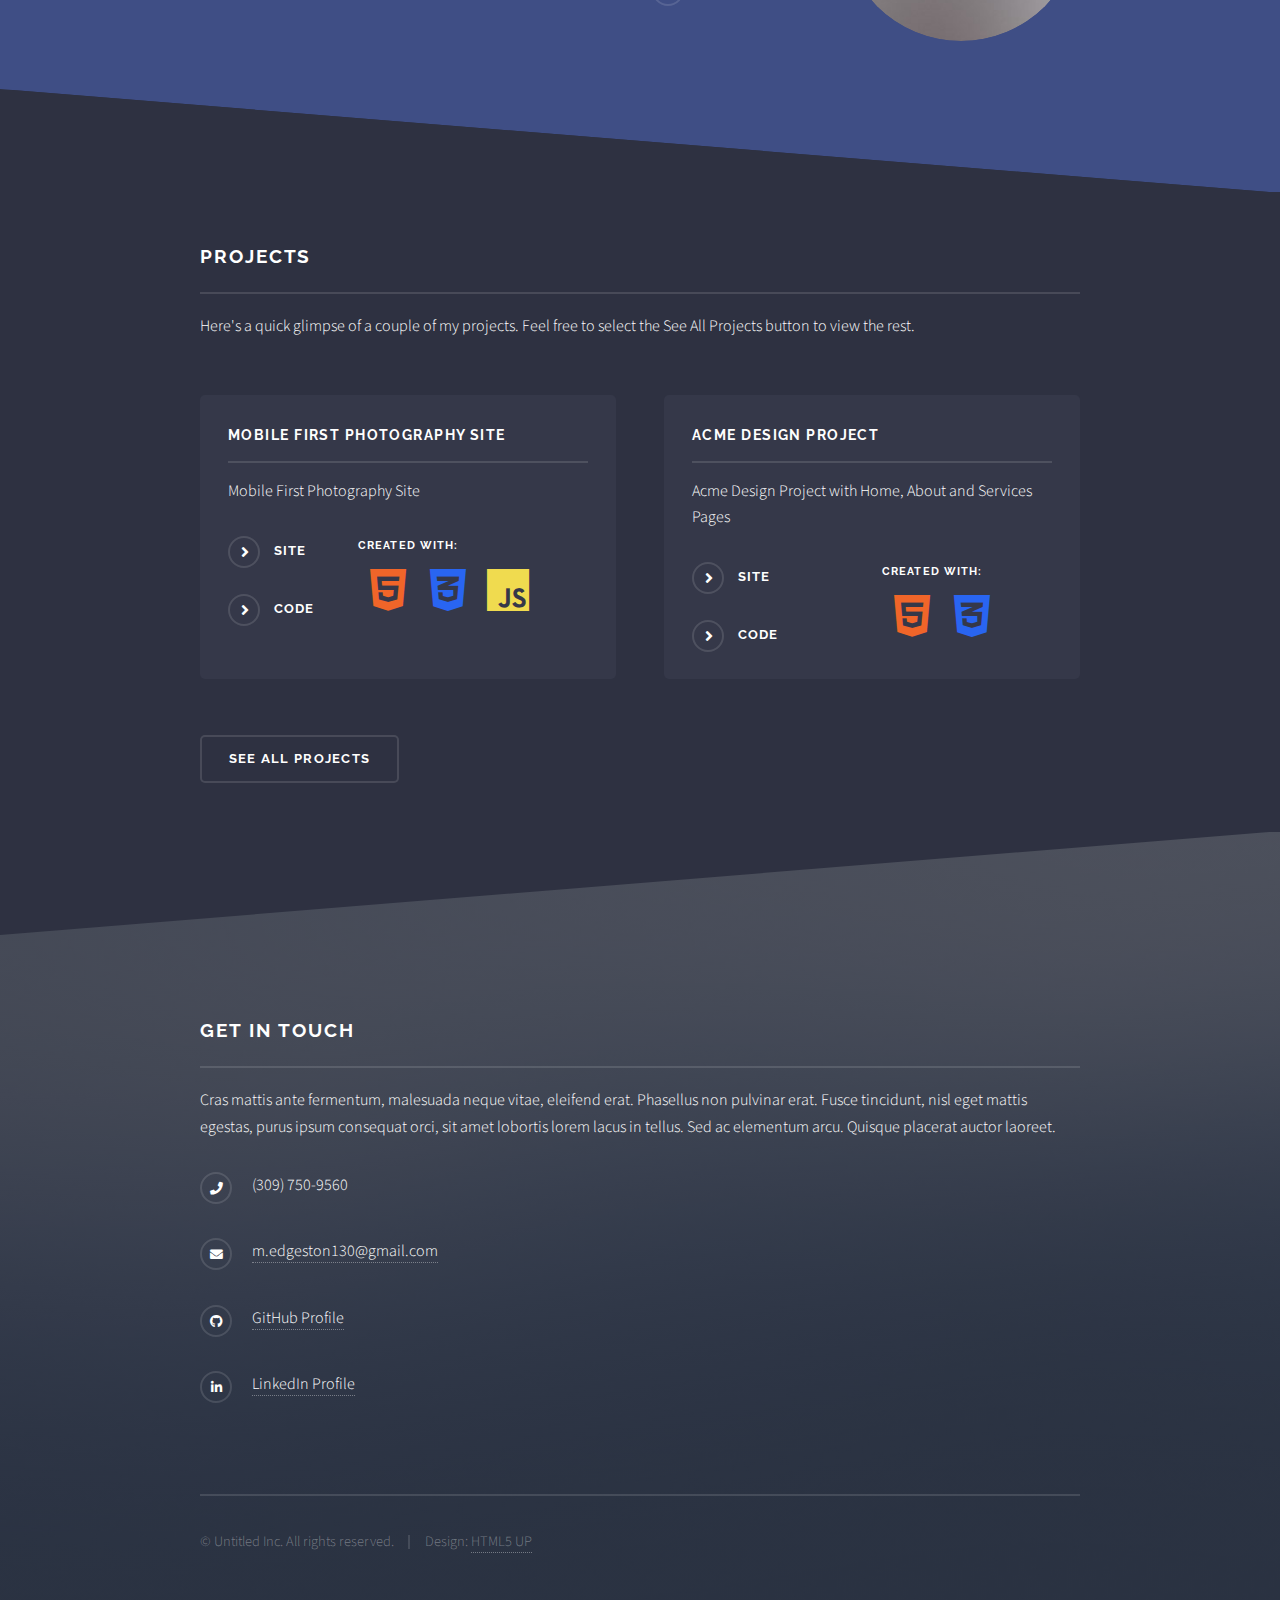
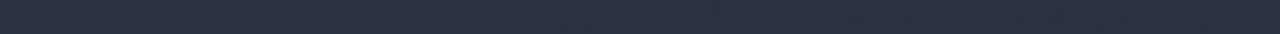
==== commit de911e42: "Add files via upload" ====
--- a/Portfolio/index.html
+++ b/Portfolio/index.html
@@ -54,7 +54,7 @@
 						<!-- One -->
 							<section id="one" class="wrapper spotlight style1">
 								<div class="inner">
-									<a href="#" class="image"><img src="images/GoogleHomePage.PNG" alt="Google Homepage" /></a>
+									<a href="#" class="image"><img src="images/pic01.jpg" alt="Google Homepage" /></a>
 									<div class="content">
 										<h2 class="major">About Me & Skills</h2>
 										<p>Here is my About Me page, documenting my journey into Software Engineering along with skills I've picked up on the way.</p>
--- a/Portfolio/assets/css/main.css
+++ b/Portfolio/assets/css/main.css
@@ -4172,4 +4172,7 @@
 	.fa-js {
 		color: #f0db4f;
 
+	}
+	.left-right {
+		padding: 20px 0px 20px 0px;
 	}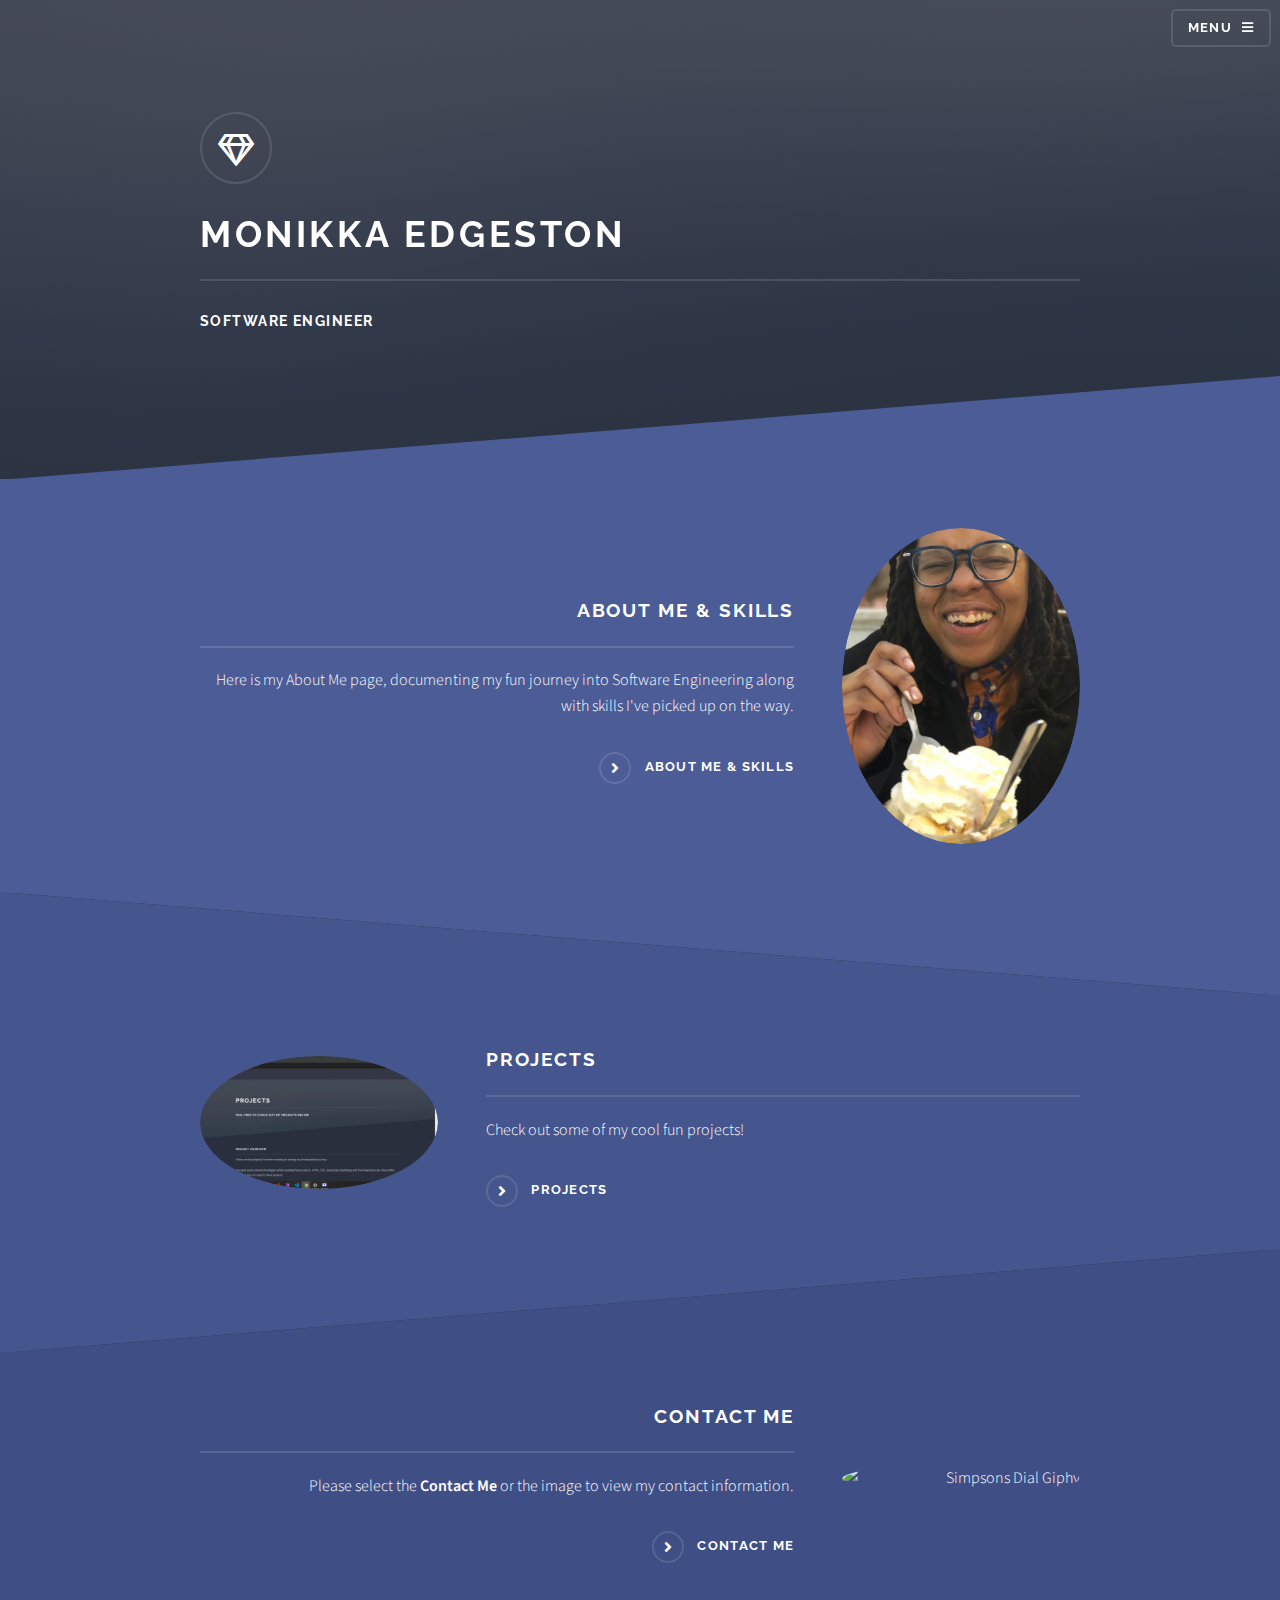
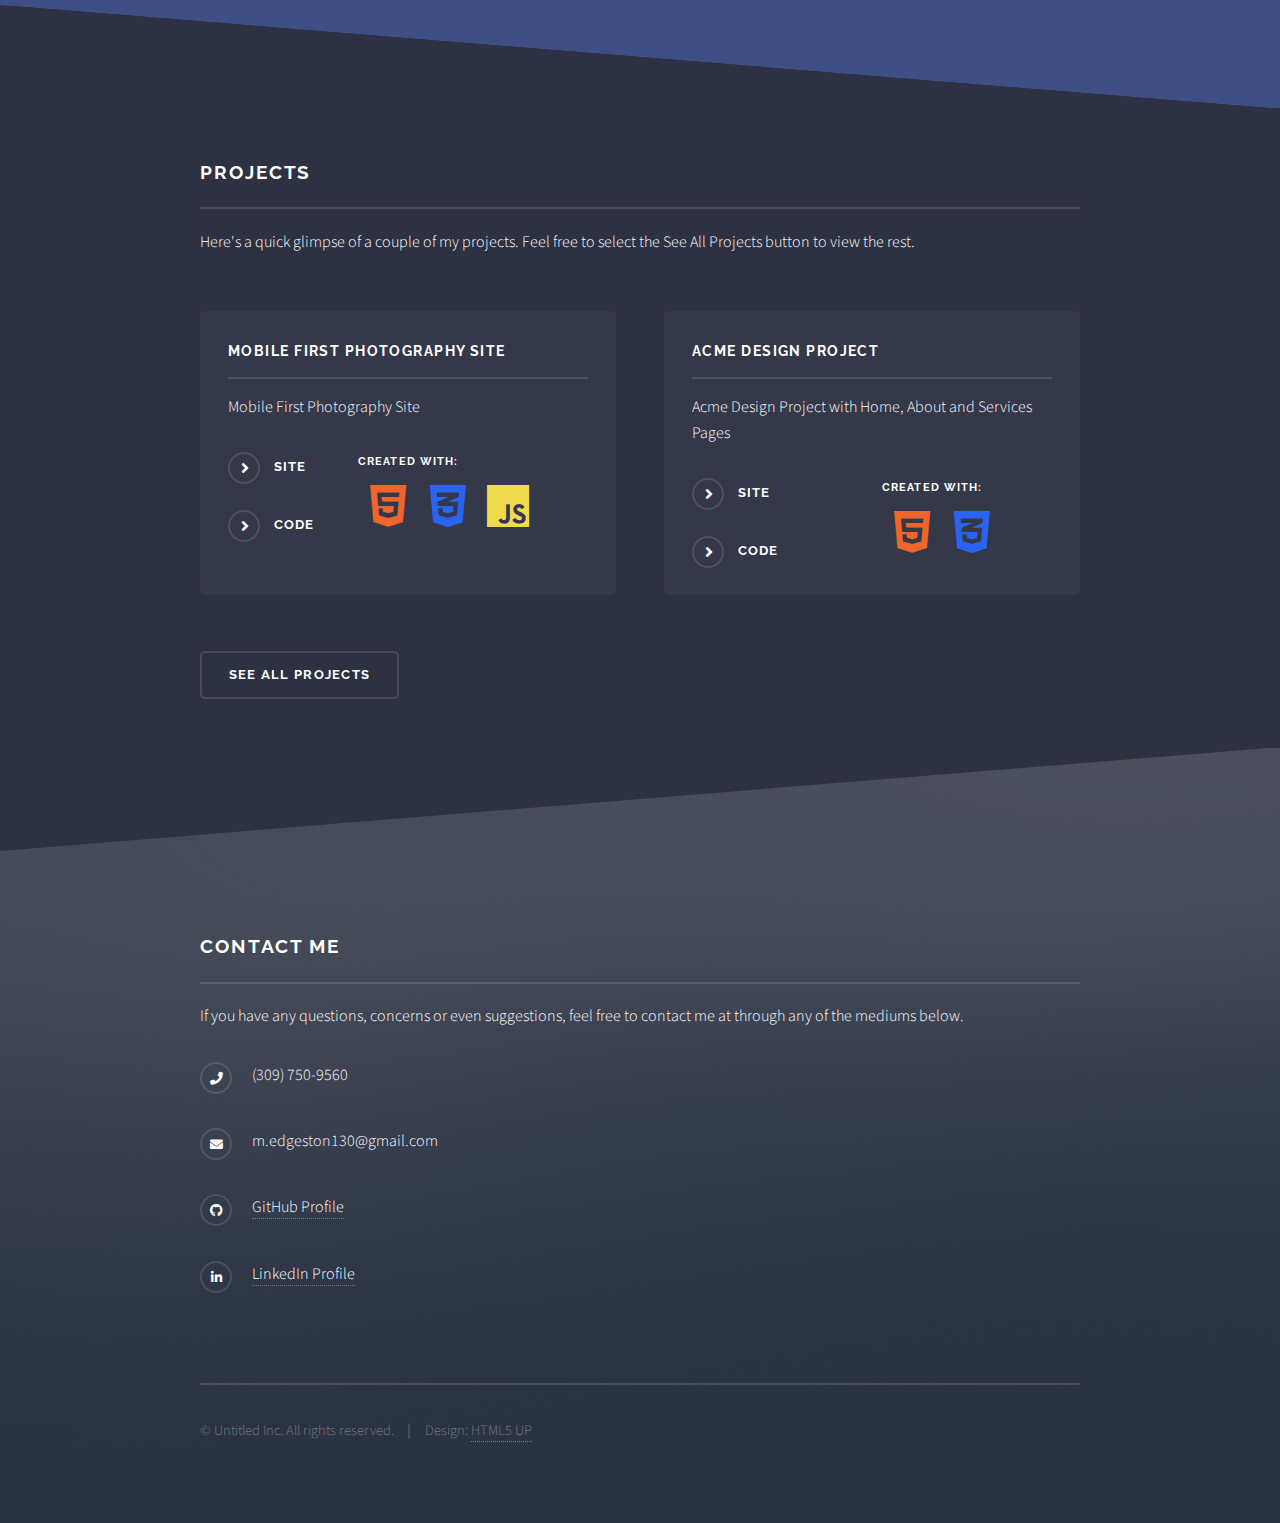
==== commit 3939bad7: "Add files via upload" ====
--- a/Portfolio/index.html
+++ b/Portfolio/index.html
@@ -33,7 +33,7 @@
 								<li><a href="index.html">Home</a></li>
 								<li><a href="about-me.html">About Me & Skills</a></li>
 								<li><a href="projects.html">Projects</a></li>
-								<li><a href="index.html" id="footer">Contact Me</a></li>
+								<li><a href="#contact-me">Contact Me</a></li>
 							</ul>
 							<a href="#" class="close">Close</a>
 						</div>
@@ -54,10 +54,10 @@
 						<!-- One -->
 							<section id="one" class="wrapper spotlight style1">
 								<div class="inner">
-									<a href="#" class="image"><img src="images/pic01.jpg" alt="Google Homepage" /></a>
+									<a href="about-me.html" class="image"><img src="images/About ME.JPEG" alt="Google Homepage" /></a>
 									<div class="content">
 										<h2 class="major">About Me & Skills</h2>
-										<p>Here is my About Me page, documenting my journey into Software Engineering along with skills I've picked up on the way.</p>
+										<p>Here is my About Me page, documenting my fun journey into Software Engineering along with skills I've picked up on the way.</p>
 										<a href="about-me.html" class="special">About Me & Skills</a>
 									</div>
 								</div>
@@ -66,10 +66,10 @@
 						<!-- Two -->
 							<section id="two" class="wrapper alt spotlight style2">
 								<div class="inner">
-									<a href="#" class="image"><img src="images/pic02.jpg" alt="" /></a>
+									<a href="projects.html" class="image"><img src="images/Projects.gif" alt="" /></a>
 									<div class="content">
 										<h2 class="major">Projects</h2>
-										<p>Lorem ipsum dolor sit amet, etiam lorem adipiscing elit. Cras turpis ante, nullam sit amet turpis non, sollicitudin posuere urna. Mauris id tellus arcu. Nunc vehicula id nulla dignissim dapibus. Nullam ultrices, neque et faucibus viverra, ex nulla cursus.</p>
+										<p>Check out some of my cool fun projects!</p>
 										<a href="projects.html" class="special">Projects</a>
 									</div>
 								</div>
@@ -78,11 +78,11 @@
 						<!-- Three -->
 							<section id="three" class="wrapper spotlight style3">
 								<div class="inner">
-									<a href="#" class="image"><img src="images/pic03.jpg" alt="" /></a>
+									<a href="#contact-me" class="image"><img src="https://media.giphy.com/media/tynT0xcmIiVpu/giphy.gif" alt=" Simpsons Dial Giphy"/></a>
 									<div class="content">
 										<h2 class="major">Contact Me</h2>
-										<p>Please select the Contact me or the image to view my contact information.</p>
-										<a href="#" class="special">Contact Me</a>
+										<p>Please select the <strong>Contact Me</strong> or the image to view my contact information.</p>
+										<a href="#contact-me" class="special">Contact Me</a>
 									</div>
 								</div>
 							</section>
@@ -127,11 +127,11 @@
 				<!-- Footer -->
 					<section id="footer">
 						<div class="inner">
-							<h2 class="major">Get in touch</h2>
-							<p>Cras mattis ante fermentum, malesuada neque vitae, eleifend erat. Phasellus non pulvinar erat. Fusce tincidunt, nisl eget mattis egestas, purus ipsum consequat orci, sit amet lobortis lorem lacus in tellus. Sed ac elementum arcu. Quisque placerat auctor laoreet.</p>
+							<h2 class="major" id="contact-me">Contact Me</h2>
+							<p>If you have any questions, concerns or even suggestions, feel free to contact me at through any of the mediums below.</p>
 							<ul class="contact">
 								<li class="icon solid fa-phone">(309) 750-9560</li>
-								<li class="icon solid fa-envelope"><a href="#">m.edgeston130@gmail.com</a></li>
+								<li class="icon solid fa-envelope">m.edgeston130@gmail.com</li>
 								<li class="icon brands fa-github"><a href="https://github.com/MonikkaKindaCodes" target="_blank" rel="noopener noreferrer">GitHub Profile</a></li>
 								<li class="icon brands fa-linkedin-in"><a href="https://www.linkedin.com/in/monikka-edgeston-34259a168/" target="_blank" rel="noopener noreferrer">LinkedIn Profile</a></li>
 							</ul>
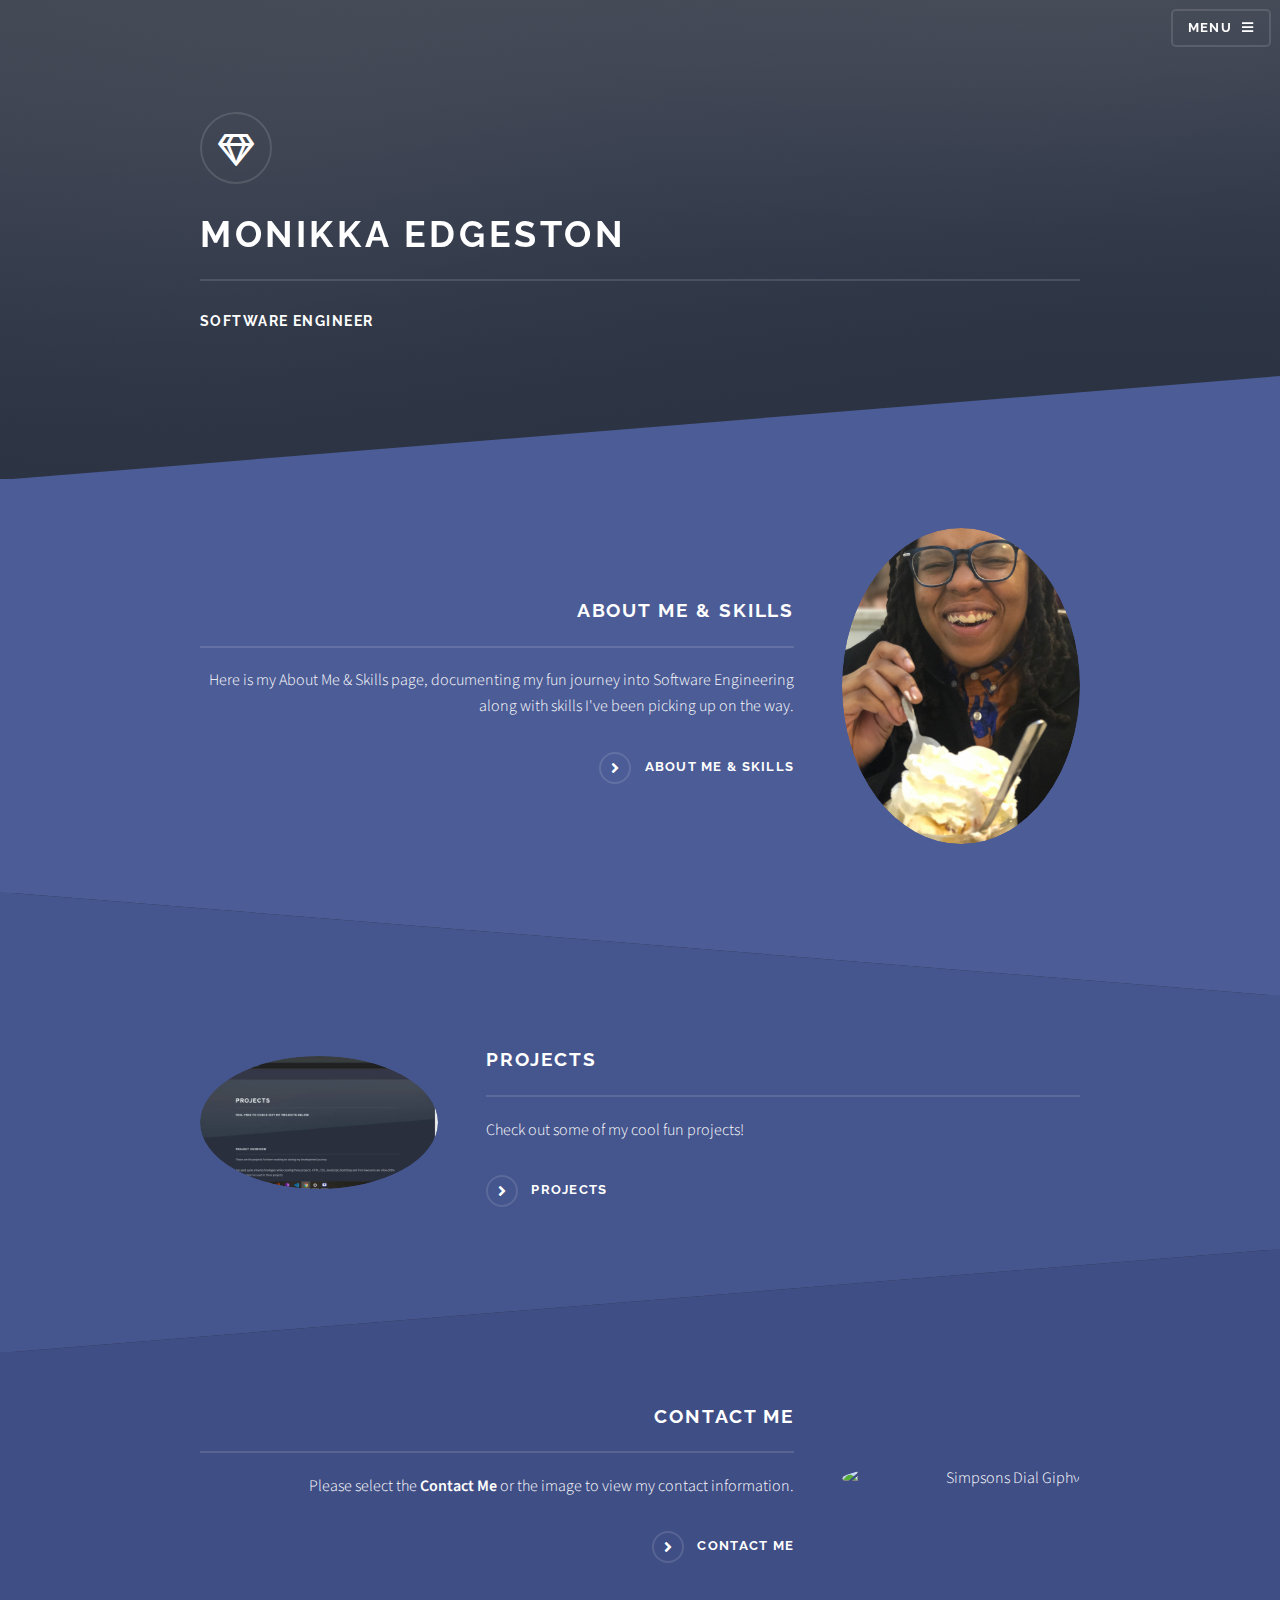
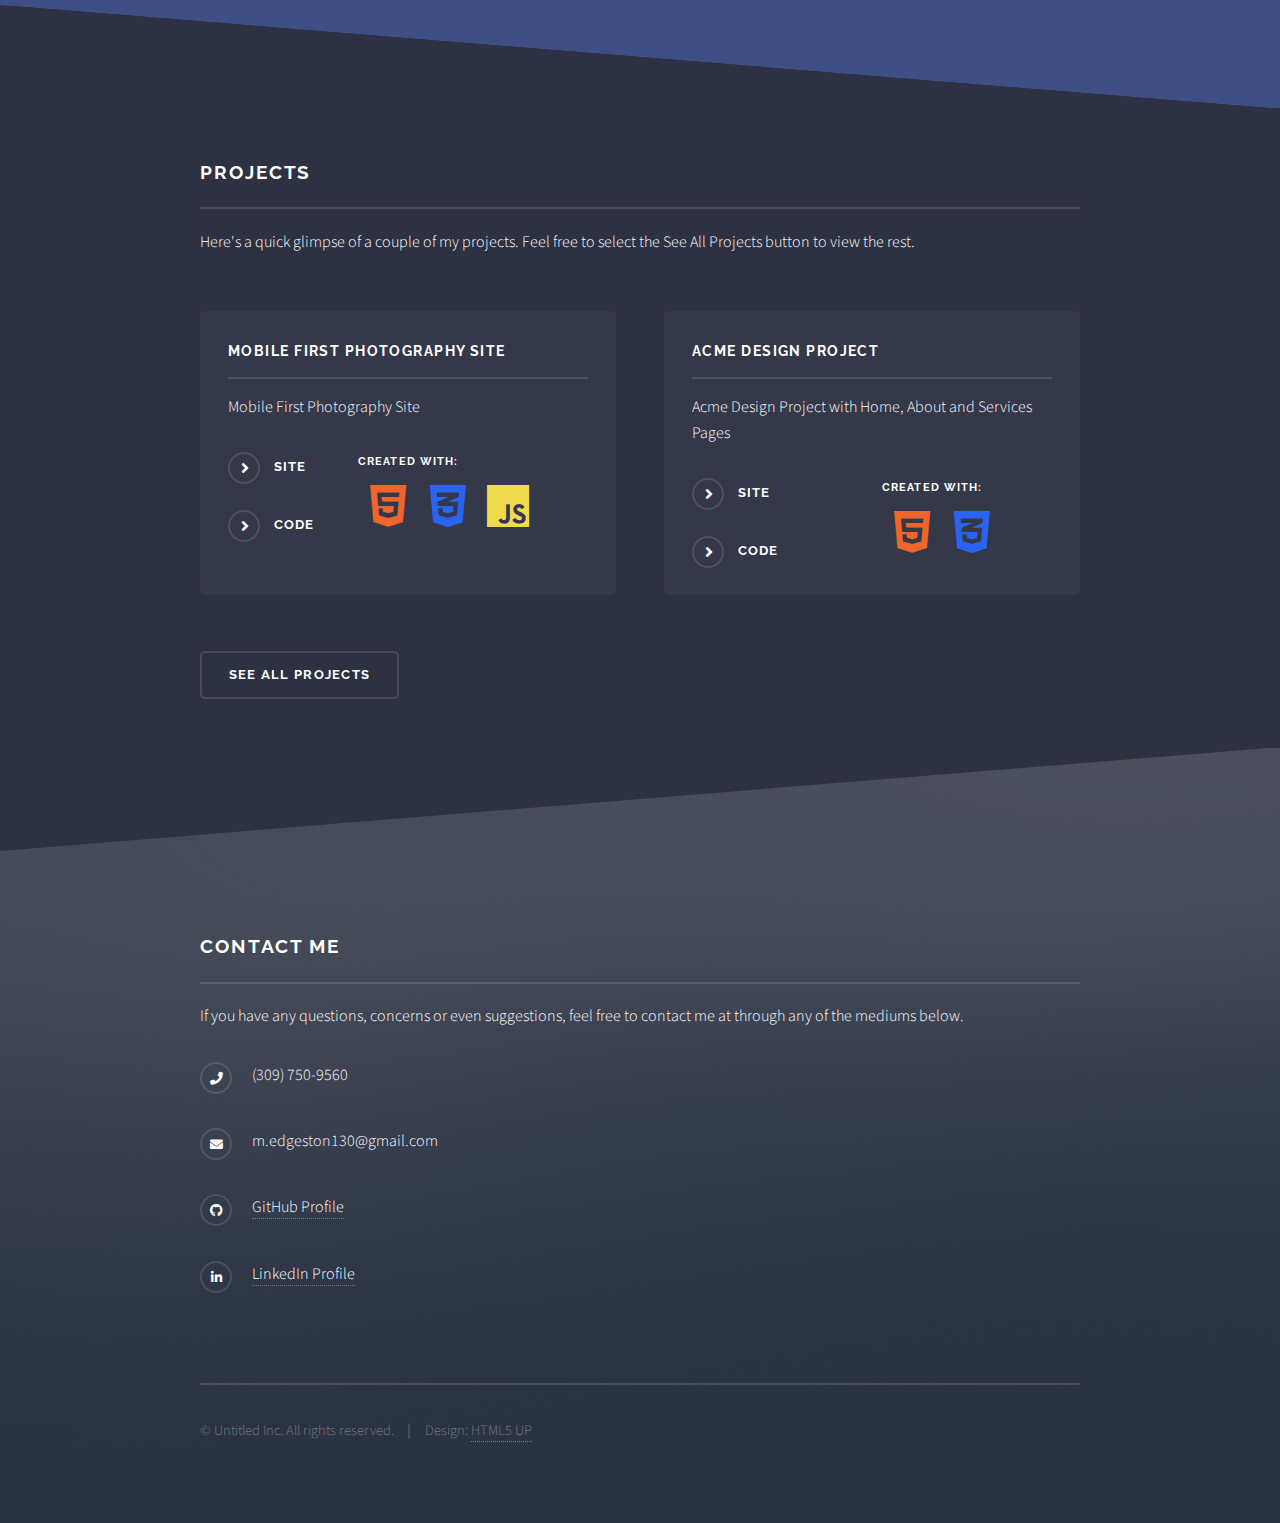
==== commit b7e88ddf: "Add files via upload" ====
--- a/Portfolio/index.html
+++ b/Portfolio/index.html
@@ -57,7 +57,7 @@
 									<a href="about-me.html" class="image"><img src="images/About ME.JPEG" alt="Google Homepage" /></a>
 									<div class="content">
 										<h2 class="major">About Me & Skills</h2>
-										<p>Here is my About Me page, documenting my fun journey into Software Engineering along with skills I've picked up on the way.</p>
+										<p>Here is my About Me & Skills page, documenting my fun journey into Software Engineering along with skills I've been picking up on the way.</p>
 										<a href="about-me.html" class="special">About Me & Skills</a>
 									</div>
 								</div>
--- a/Portfolio/assets/css/main.css
+++ b/Portfolio/assets/css/main.css
@@ -4165,7 +4165,7 @@
 		color:#f06529;
 
 	}
-	.fa-css3-alt {
+	.fa-css3-alt, .fa-atlassian, .fa-jira, .fa-confluence {
 		color:#2965f1;
 
 	}
@@ -4173,6 +4173,25 @@
 		color: #f0db4f;
 
 	}
-	.left-right {
-		padding: 20px 0px 20px 0px;
+	.fa-bootstrap {
+		color: #563d7c;
+
+	}
+	.fa-git-square {
+		color: #f34f29;
+
+	}
+	.fa-ubuntu {
+		color: #dd4814;
+	}
+	.row-one {
+		padding-bottom: 15px;
+		padding-top: 15px;
+	}
+	.fa-font-awesome-flag {
+		color: #4cdcdc;
+
+	}
+	.skills {
+		text-align: center;
 	}